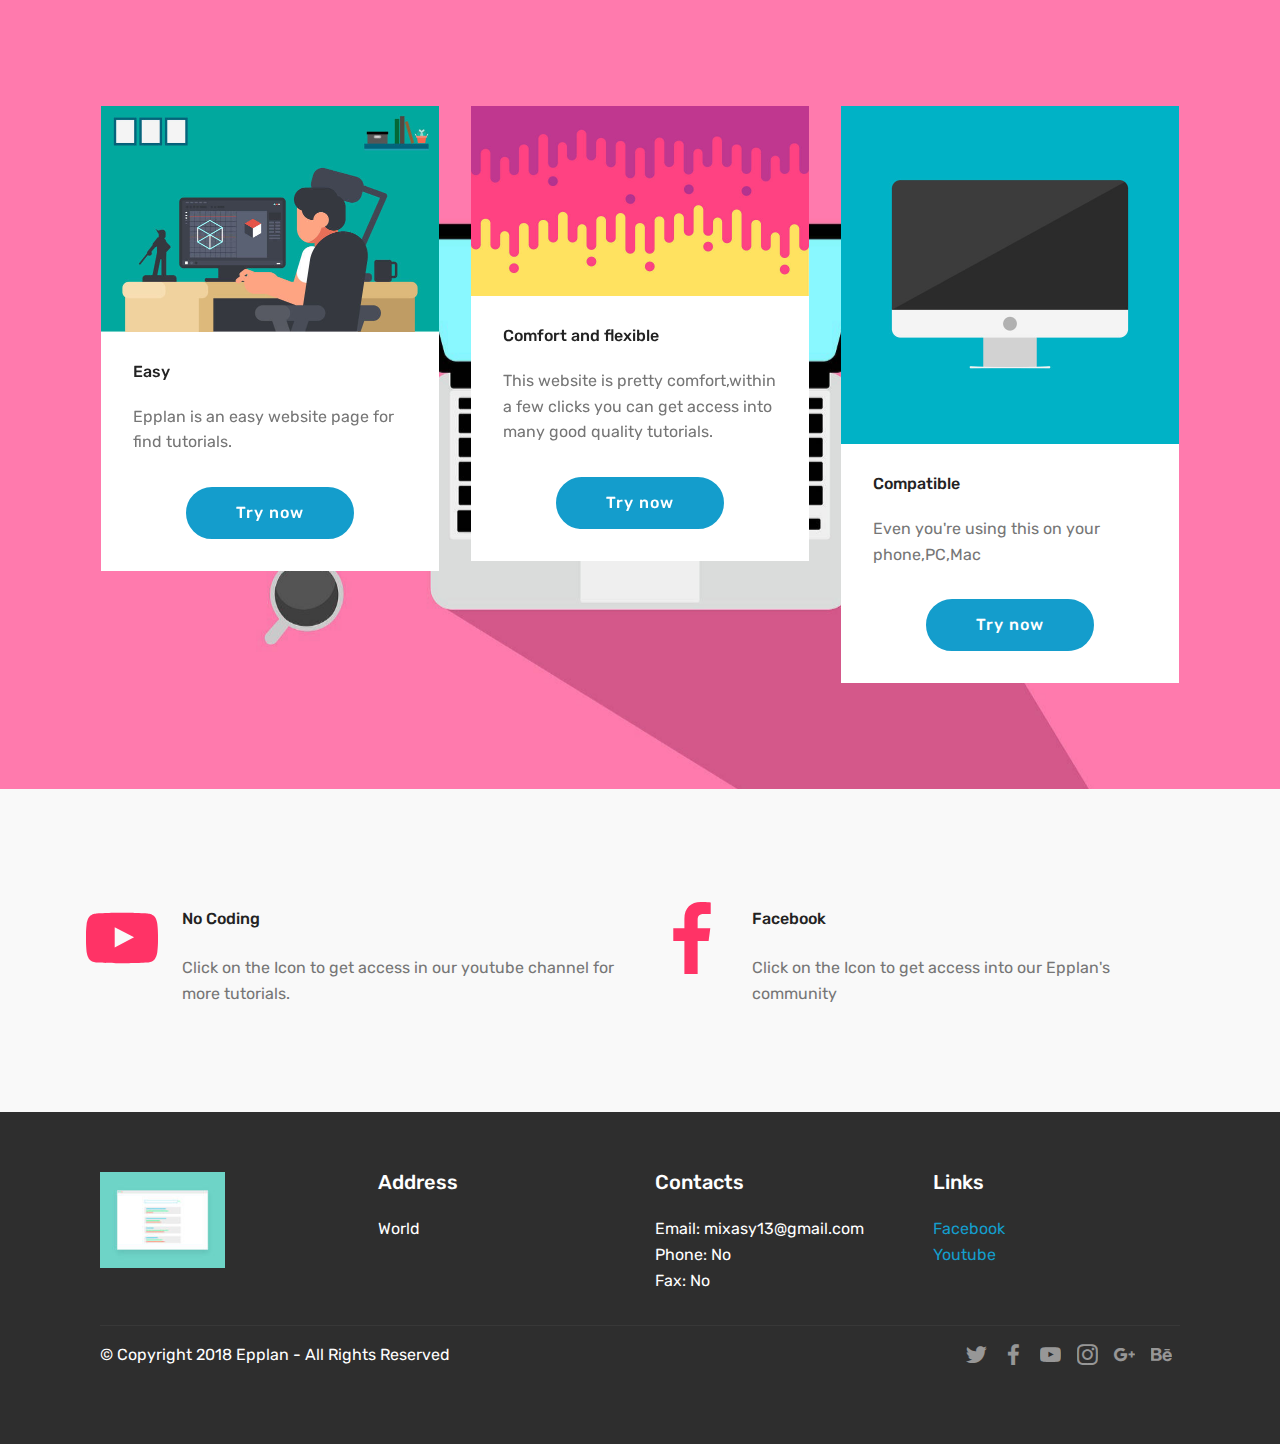
==== index.html @ f9c3f850 "create github pages" ====
<!DOCTYPE html>
<html >
<head>
  <!-- Site made with Mobirise Website Builder v4.8.1, https://mobirise.com -->
  <meta charset="UTF-8">
  <meta http-equiv="X-UA-Compatible" content="IE=edge">
  <meta name="generator" content="Mobirise v4.8.1, mobirise.com">
  <meta name="viewport" content="width=device-width, initial-scale=1, minimum-scale=1">
  <link rel="shortcut icon" href="assets/images/logo4.png" type="image/x-icon">
  <meta name="description" content="">
  <title>Home</title>
  <link rel="stylesheet" href="assets/web/assets/mobirise-icons/mobirise-icons.css">
  <link rel="stylesheet" href="assets/tether/tether.min.css">
  <link rel="stylesheet" href="assets/bootstrap/css/bootstrap.min.css">
  <link rel="stylesheet" href="assets/bootstrap/css/bootstrap-grid.min.css">
  <link rel="stylesheet" href="assets/bootstrap/css/bootstrap-reboot.min.css">
  <link rel="stylesheet" href="assets/socicon/css/styles.css">
  <link rel="stylesheet" href="assets/theme/css/style.css">
  <link rel="stylesheet" href="assets/mobirise/css/mbr-additional.css" type="text/css">
  
  
  
</head>
<body>
  <section class="features3 cid-r1EvPeKjr3 mbr-parallax-background" id="features3-4">

    

    
    <div class="container">
        <div class="media-container-row">
            <div class="card p-3 col-12 col-md-6 col-lg-4">
                <div class="card-wrapper">
                    <div class="card-img">
                        <img src="assets/images/mbr-1-676x451.jpg" alt="Mobirise" title="">
                    </div>
                    <div class="card-box">
                        <h4 class="card-title mbr-fonts-style display-7">Easy</h4>
                        <p class="mbr-text mbr-fonts-style display-7">Epplan is an easy website page for find tutorials.</p>
                    </div>
                    <div class="mbr-section-btn text-center"><a href="https://mobirise.com" class="btn btn-primary display-4">Try now</a></div>
                </div>
            </div>

            <div class="card p-3 col-12 col-md-6 col-lg-4">
                <div class="card-wrapper">
                    <div class="card-img">
                        <img src="assets/images/mbr-676x380.jpg" alt="Mobirise" title="">
                    </div>
                    <div class="card-box">
                        <h4 class="card-title mbr-fonts-style display-7">
                            Comfort and flexible</h4>
                        <p class="mbr-text mbr-fonts-style display-7">This website is pretty comfort,within a few clicks you can get access into many good quality tutorials.</p>
                    </div>
                    <div class="mbr-section-btn text-center"><a href="https://mobirise.com" class="btn btn-primary display-4">
                            Try now</a></div>
                </div>
            </div>

            <div class="card p-3 col-12 col-md-6 col-lg-4">
                <div class="card-wrapper">
                    <div class="card-img">
                        <img src="assets/images/mbr-676x676.jpg" alt="Mobirise" title="">
                    </div>
                    <div class="card-box">
                        <h4 class="card-title mbr-fonts-style display-7">Compatible</h4>
                        <p class="mbr-text mbr-fonts-style display-7">Even you're using this on your phone,PC,Mac&nbsp;</p>
                    </div>
                    <div class="mbr-section-btn text-center"><a href="https://mobirise.com" class="btn btn-primary display-4">
                            Try now</a></div>
                </div>
            </div>

            
        </div>
    </div>
</section>

<section class="engine"><a href="https://mobiri.se">Mobirise</a></section><section class="features9 cid-r1EzfBqNuT" id="features9-5">

    

    
    <div class="container">
        <div class="row justify-content-center">
            <div class="card p-3 col-12 col-md-6">
                <div class="media-container-row">
                    <div class="card-img pr-2">
                        <a href="https://www.youtube.com/channel/UCQOyy9S8K7iYZgnnCJxgWDw?view_as=subscriber"><span class="mbr-iconfont socicon-youtube socicon"></span></a>
                    </div>
                    <div class="card-box">
                        <h4 class="card-title py-3 mbr-fonts-style display-7">
                            No Coding
                        </h4>
                        <p class="mbr-text mbr-fonts-style display-7">Click on the Icon to get access in our youtube channel for more tutorials.</p>
                    </div>
                </div>
            </div>

            <div class="card p-3 col-12 col-md-6">
                <div class="media-container-row">
                    <div class="card-img pr-2">
                        <a href="https://www.facebook.com/Epplans-community-477393572670844/?modal=admin_todo_tour"><span class="mbr-iconfont socicon-facebook socicon"></span></a>
                    </div>
                    <div class="card-box">
                        <h4 class="card-title py-3 mbr-fonts-style display-7">Facebook</h4>
                        <p class="mbr-text mbr-fonts-style display-7">Click on the Icon to get access into our Epplan's community&nbsp;</p>
                    </div>
                </div>
            </div>

            

            
        </div>
    </div>
</section>

<section class="cid-qTkAaeaxX5" id="footer1-2">

    

    

    <div class="container">
        <div class="media-container-row content text-white">
            <div class="col-12 col-md-3">
                <div class="media-wrap">
                    <a href="https://mobirise.com/">
                        <img src="assets/images/mbr-166x128.jpg" alt="Mobirise" title="">
                    </a>
                </div>
            </div>
            <div class="col-12 col-md-3 mbr-fonts-style display-7">
                <h5 class="pb-3">
                    Address
                </h5>
                <p class="mbr-text">World</p>
            </div>
            <div class="col-12 col-md-3 mbr-fonts-style display-7">
                <h5 class="pb-3">
                    Contacts
                </h5>
                <p class="mbr-text">
                    Email: mixasy13@gmail.com&nbsp;<br>Phone: No&nbsp;<br>Fax: No</p>
            </div>
            <div class="col-12 col-md-3 mbr-fonts-style display-7">
                <h5 class="pb-3">
                    Links
                </h5>
                <p class="mbr-text"><a href="https://www.facebook.com/Epplans-community-477393572670844/?modal=admin_todo_tour" target="_blank">Facebook</a><br><a href="https://www.youtube.com/channel/UCQOyy9S8K7iYZgnnCJxgWDw?view_as=subscriber">Youtube</a><br><br></p>
            </div>
        </div>
        <div class="footer-lower">
            <div class="media-container-row">
                <div class="col-sm-12">
                    <hr>
                </div>
            </div>
            <div class="media-container-row mbr-white">
                <div class="col-sm-6 copyright">
                    <p class="mbr-text mbr-fonts-style display-7">
                        © Copyright 2018 Epplan - All Rights Reserved
                    </p>
                </div>
                <div class="col-md-6">
                    <div class="social-list align-right">
                        <div class="soc-item">
                            <a href="https://twitter.com/mobirise" target="_blank">
                                <span class="socicon-twitter socicon mbr-iconfont mbr-iconfont-social"></span>
                            </a>
                        </div>
                        <div class="soc-item">
                            <a href="https://www.facebook.com/pages/Mobirise/1616226671953247" target="_blank">
                                <span class="socicon-facebook socicon mbr-iconfont mbr-iconfont-social"></span>
                            </a>
                        </div>
                        <div class="soc-item">
                            <a href="https://www.youtube.com/c/mobirise" target="_blank">
                                <span class="socicon-youtube socicon mbr-iconfont mbr-iconfont-social"></span>
                            </a>
                        </div>
                        <div class="soc-item">
                            <a href="https://instagram.com/mobirise" target="_blank">
                                <span class="socicon-instagram socicon mbr-iconfont mbr-iconfont-social"></span>
                            </a>
                        </div>
                        <div class="soc-item">
                            <a href="https://plus.google.com/u/0/+Mobirise" target="_blank">
                                <span class="socicon-googleplus socicon mbr-iconfont mbr-iconfont-social"></span>
                            </a>
                        </div>
                        <div class="soc-item">
                            <a href="https://www.behance.net/Mobirise" target="_blank">
                                <span class="socicon-behance socicon mbr-iconfont mbr-iconfont-social"></span>
                            </a>
                        </div>
                    </div>
                </div>
            </div>
        </div>
    </div>
</section>


  <script src="assets/web/assets/jquery/jquery.min.js"></script>
  <script src="assets/popper/popper.min.js"></script>
  <script src="assets/tether/tether.min.js"></script>
  <script src="assets/bootstrap/js/bootstrap.min.js"></script>
  <script src="assets/smoothscroll/smooth-scroll.js"></script>
  <script src="assets/parallax/jarallax.min.js"></script>
  <script src="assets/theme/js/script.js"></script>
  
  
</body>
</html>
---- assets/web/assets/mobirise-icons/mobirise-icons.css ----
@font-face {
  font-family: 'MobiriseIcons';
  src:  url('mobirise-icons.eot?spat4u');
  src:  url('mobirise-icons.eot?spat4u#iefix') format('embedded-opentype'),
    url('mobirise-icons.ttf?spat4u') format('truetype'),
    url('mobirise-icons.woff?spat4u') format('woff'),
    url('mobirise-icons.svg?spat4u#MobiriseIcons') format('svg');
  font-weight: normal;
  font-style: normal;
}

[class^="mbri-"], [class*=" mbri-"] {
  /* use !important to prevent issues with browser extensions that change fonts */
  font-family: MobiriseIcons !important;
  speak: none;
  font-style: normal;
  font-weight: normal;
  font-variant: normal;
  text-transform: none;
  line-height: 1;

  /* Better Font Rendering =========== */
  -webkit-font-smoothing: antialiased;
  -moz-osx-font-smoothing: grayscale;
}

.mbri-add-submenu:before {
  content: "\e900";
}
.mbri-alert:before {
  content: "\e901";
}
.mbri-align-center:before {
  content: "\e902";
}
.mbri-align-justify:before {
  content: "\e903";
}
.mbri-align-left:before {
  content: "\e904";
}
.mbri-align-right:before {
  content: "\e905";
}
.mbri-android:before {
  content: "\e906";
}
.mbri-apple:before {
  content: "\e907";
}
.mbri-arrow-down:before {
  content: "\e908";
}
.mbri-arrow-next:before {
  content: "\e909";
}
.mbri-arrow-prev:before {
  content: "\e90a";
}
.mbri-arrow-up:before {
  content: "\e90b";
}
.mbri-bold:before {
  content: "\e90c";
}
.mbri-bookmark:before {
  content: "\e90d";
}
.mbri-bootstrap:before {
  content: "\e90e";
}
.mbri-briefcase:before {
  content: "\e90f";
}
.mbri-browse:before {
  content: "\e910";
}
.mbri-bulleted-list:before {
  content: "\e911";
}
.mbri-calendar:before {
  content: "\e912";
}
.mbri-camera:before {
  content: "\e913";
}
.mbri-cart-add:before {
  content: "\e914";
}
.mbri-cart-full:before {
  content: "\e915";
}
.mbri-cash:before {
  content: "\e916";
}
.mbri-change-style:before {
  content: "\e917";
}
.mbri-chat:before {
  content: "\e918";
}
.mbri-clock:before {
  content: "\e919";
}
.mbri-close:before {
  content: "\e91a";
}
.mbri-cloud:before {
  content: "\e91b";
}
.mbri-code:before {
  content: "\e91c";
}
.mbri-contact-form:before {
  content: "\e91d";
}
.mbri-credit-card:before {
  content: "\e91e";
}
.mbri-cursor-click:before {
  content: "\e91f";
}
.mbri-cust-feedback:before {
  content: "\e920";
}
.mbri-database:before {
  content: "\e921";
}
.mbri-delivery:before {
  content: "\e922";
}
.mbri-desktop:before {
  content: "\e923";
}
.mbri-devices:before {
  content: "\e924";
}
.mbri-down:before {
  content: "\e925";
}
.mbri-download:before {
  content: "\e989";
}
.mbri-drag-n-drop:before {
  content: "\e927";
}
.mbri-drag-n-drop2:before {
  content: "\e928";
}
.mbri-edit:before {
  content: "\e929";
}
.mbri-edit2:before {
  content: "\e92a";
}
.mbri-error:before {
  content: "\e92b";
}
.mbri-extension:before {
  content: "\e92c";
}
.mbri-features:before {
  content: "\e92d";
}
.mbri-file:before {
  content: "\e92e";
}
.mbri-flag:before {
  content: "\e92f";
}
.mbri-folder:before {
  content: "\e930";
}
.mbri-gift:before {
  content: "\e931";
}
.mbri-github:before {
  content: "\e932";
}
.mbri-globe:before {
  content: "\e933";
}
.mbri-globe-2:before {
  content: "\e934";
}
.mbri-growing-chart:before {
  content: "\e935";
}
.mbri-hearth:before {
  content: "\e936";
}
.mbri-help:before {
  content: "\e937";
}
.mbri-home:before {
  content: "\e938";
}
.mbri-hot-cup:before {
  content: "\e939";
}
.mbri-idea:before {
  content: "\e93a";
}
.mbri-image-gallery:before {
  content: "\e93b";
}
.mbri-image-slider:before {
  content: "\e93c";
}
.mbri-info:before {
  content: "\e93d";
}
.mbri-italic:before {
  content: "\e93e";
}
.mbri-key:before {
  content: "\e93f";
}
.mbri-laptop:before {
  content: "\e940";
}
.mbri-layers:before {
  content: "\e941";
}
.mbri-left-right:before {
  content: "\e942";
}
.mbri-left:before {
  content: "\e943";
}
.mbri-letter:before {
  content: "\e944";
}
.mbri-like:before {
  content: "\e945";
}
.mbri-link:before {
  content: "\e946";
}
.mbri-lock:before {
  content: "\e947";
}
.mbri-login:before {
  content: "\e948";
}
.mbri-logout:before {
  content: "\e949";
}
.mbri-magic-stick:before {
  content: "\e94a";
}
.mbri-map-pin:before {
  content: "\e94b";
}
.mbri-menu:before {
  content: "\e94c";
}
.mbri-mobile:before {
  content: "\e94d";
}
.mbri-mobile2:before {
  content: "\e94e";
}
.mbri-mobirise:before {
  content: "\e94f";
}
.mbri-more-horizontal:before {
  content: "\e950";
}
.mbri-more-vertical:before {
  content: "\e951";
}
.mbri-music:before {
  content: "\e952";
}
.mbri-new-file:before {
  content: "\e953";
}
.mbri-numbered-list:before {
  content: "\e954";
}
.mbri-opened-folder:before {
  content: "\e955";
}
.mbri-pages:before {
  content: "\e956";
}
.mbri-paper-plane:before {
  content: "\e957";
}
.mbri-paperclip:before {
  content: "\e958";
}
.mbri-photo:before {
  content: "\e959";
}
.mbri-photos:before {
  content: "\e95a";
}
.mbri-pin:before {
  content: "\e95b";
}
.mbri-play:before {
  content: "\e95c";
}
.mbri-plus:before {
  content: "\e95d";
}
.mbri-preview:before {
  content: "\e95e";
}
.mbri-print:before {
  content: "\e95f";
}
.mbri-protect:before {
  content: "\e960";
}
.mbri-question:before {
  content: "\e961";
}
.mbri-quote-left:before {
  content: "\e962";
}
.mbri-quote-right:before {
  content: "\e963";
}
.mbri-refresh:before {
  content: "\e964";
}
.mbri-responsive:before {
  content: "\e965";
}
.mbri-right:before {
  content: "\e966";
}
.mbri-rocket:before {
  content: "\e967";
}
.mbri-sad-face:before {
  content: "\e968";
}
.mbri-sale:before {
  content: "\e969";
}
.mbri-save:before {
  content: "\e96a";
}
.mbri-search:before {
  content: "\e96b";
}
.mbri-setting:before {
  content: "\e96c";
}
.mbri-setting2:before {
  content: "\e96d";
}
.mbri-setting3:before {
  content: "\e96e";
}
.mbri-share:before {
  content: "\e96f";
}
.mbri-shopping-bag:before {
  content: "\e970";
}
.mbri-shopping-basket:before {
  content: "\e971";
}
.mbri-shopping-cart:before {
  content: "\e972";
}
.mbri-sites:before {
  content: "\e973";
}
.mbri-smile-face:before {
  content: "\e974";
}
.mbri-speed:before {
  content: "\e975";
}
.mbri-star:before {
  content: "\e976";
}
.mbri-success:before {
  content: "\e977";
}
.mbri-sun:before {
  content: "\e978";
}
.mbri-sun2:before {
  content: "\e979";
}
.mbri-tablet:before {
  content: "\e97a";
}
.mbri-tablet-vertical:before {
  content: "\e97b";
}
.mbri-target:before {
  content: "\e97c";
}
.mbri-timer:before {
  content: "\e97d";
}
.mbri-to-ftp:before {
  content: "\e97e";
}
.mbri-to-local-drive:before {
  content: "\e97f";
}
.mbri-touch-swipe:before {
  content: "\e980";
}
.mbri-touch:before {
  content: "\e981";
}
.mbri-trash:before {
  content: "\e982";
}
.mbri-underline:before {
  content: "\e983";
}
.mbri-unlink:before {
  content: "\e984";
}
.mbri-unlock:before {
  content: "\e985";
}
.mbri-up-down:before {
  content: "\e986";
}
.mbri-up:before {
  content: "\e987";
}
.mbri-update:before {
  content: "\e988";
}
.mbri-upload:before {
 content: "\e926"; 
}
.mbri-user:before {
  content: "\e98a";
}
.mbri-user2:before {
  content: "\e98b";
}
.mbri-users:before {
  content: "\e98c";
}
.mbri-video:before {
  content: "\e98d";
}
.mbri-video-play:before {
  content: "\e98e";
}
.mbri-watch:before {
  content: "\e98f";
}
.mbri-website-theme:before {
  content: "\e990";
}
.mbri-wifi:before {
  content: "\e991";
}
.mbri-windows:before {
  content: "\e992";
}
.mbri-zoom-out:before {
  content: "\e993";
}
.mbri-redo:before {
  content: "\e994";
}
.mbri-undo:before {
  content: "\e995";
}
---- assets/socicon/css/styles.css ----
@charset "UTF-8";

@font-face {
  font-family: "socicon";
  src:url("../fonts/socicon.eot");
  src:url("../fonts/socicon.eot?#iefix") format("embedded-opentype"),
    url("../fonts/socicon.woff") format("woff"),
    url("../fonts/socicon.ttf") format("truetype"),
    url("../fonts/socicon.svg#socicon") format("svg");
  font-weight: normal;
  font-style: normal;

}

[data-icon]:before {
  font-family: "socicon" !important;
  content: attr(data-icon);
  font-style: normal !important;
  font-weight: normal !important;
  font-variant: normal !important;
  text-transform: none !important;
  speak: none;
  line-height: 1;
  -webkit-font-smoothing: antialiased;
  -moz-osx-font-smoothing: grayscale;
}

[class^="socicon-"]:before,
[class*=" socicon-"]:before {
  font-family: "socicon" !important;
  font-style: normal !important;
  font-weight: normal !important;
  font-variant: normal !important;
  text-transform: none !important;
  speak: none;
  line-height: 1;
  -webkit-font-smoothing: antialiased;
  -moz-osx-font-smoothing: grayscale;
}

.socicon-modelmayhem:before {
  content: "\e000";
}
.socicon-mixcloud:before {
  content: "\e001";
}
.socicon-drupal:before {
  content: "\e002";
}
.socicon-swarm:before {
  content: "\e003";
}
.socicon-istock:before {
  content: "\e004";
}
.socicon-yammer:before {
  content: "\e005";
}
.socicon-ello:before {
  content: "\e006";
}
.socicon-stackoverflow:before {
  content: "\e007";
}
.socicon-persona:before {
  content: "\e008";
}
.socicon-triplej:before {
  content: "\e009";
}
.socicon-houzz:before {
  content: "\e00a";
}
.socicon-rss:before {
  content: "\e00b";
}
.socicon-paypal:before {
  content: "\e00c";
}
.socicon-odnoklassniki:before {
  content: "\e00d";
}
.socicon-airbnb:before {
  content: "\e00e";
}
.socicon-periscope:before {
  content: "\e00f";
}
.socicon-outlook:before {
  content: "\e010";
}
.socicon-coderwall:before {
  content: "\e011";
}
.socicon-tripadvisor:before {
  content: "\e012";
}
.socicon-appnet:before {
  content: "\e013";
}
.socicon-goodreads:before {
  content: "\e014";
}
.socicon-tripit:before {
  content: "\e015";
}
.socicon-lanyrd:before {
  content: "\e016";
}
.socicon-slideshare:before {
  content: "\e017";
}
.socicon-buffer:before {
  content: "\e018";
}
.socicon-disqus:before {
  content: "\e019";
}
.socicon-vkontakte:before {
  content: "\e01a";
}
.socicon-whatsapp:before {
  content: "\e01b";
}
.socicon-patreon:before {
  content: "\e01c";
}
.socicon-storehouse:before {
  content: "\e01d";
}
.socicon-pocket:before {
  content: "\e01e";
}
.socicon-mail:before {
  content: "\e01f";
}
.socicon-blogger:before {
  content: "\e020";
}
.socicon-technorati:before {
  content: "\e021";
}
.socicon-reddit:before {
  content: "\e022";
}
.socicon-dribbble:before {
  content: "\e023";
}
.socicon-stumbleupon:before {
  content: "\e024";
}
.socicon-digg:before {
  content: "\e025";
}
.socicon-envato:before {
  content: "\e026";
}
.socicon-behance:before {
  content: "\e027";
}
.socicon-delicious:before {
  content: "\e028";
}
.socicon-deviantart:before {
  content: "\e029";
}
.socicon-forrst:before {
  content: "\e02a";
}
.socicon-play:before {
  content: "\e02b";
}
.socicon-zerply:before {
  content: "\e02c";
}
.socicon-wikipedia:before {
  content: "\e02d";
}
.socicon-apple:before {
  content: "\e02e";
}
.socicon-flattr:before {
  content: "\e02f";
}
.socicon-github:before {
  content: "\e030";
}
.socicon-renren:before {
  content: "\e031";
}
.socicon-friendfeed:before {
  content: "\e032";
}
.socicon-newsvine:before {
  content: "\e033";
}
.socicon-identica:before {
  content: "\e034";
}
.socicon-bebo:before {
  content: "\e035";
}
.socicon-zynga:before {
  content: "\e036";
}
.socicon-steam:before {
  content: "\e037";
}
.socicon-xbox:before {
  content: "\e038";
}
.socicon-windows:before {
  content: "\e039";
}
.socicon-qq:before {
  content: "\e03a";
}
.socicon-douban:before {
  content: "\e03b";
}
.socicon-meetup:before {
  content: "\e03c";
}
.socicon-playstation:before {
  content: "\e03d";
}
.socicon-android:before {
  content: "\e03e";
}
.socicon-snapchat:before {
  content: "\e03f";
}
.socicon-twitter:before {
  content: "\e040";
}
.socicon-facebook:before {
  content: "\e041";
}
.socicon-googleplus:before {
  content: "\e042";
}
.socicon-pinterest:before {
  content: "\e043";
}
.socicon-foursquare:before {
  content: "\e044";
}
.socicon-yahoo:before {
  content: "\e045";
}
.socicon-skype:before {
  content: "\e046";
}
.socicon-yelp:before {
  content: "\e047";
}
.socicon-feedburner:before {
  content: "\e048";
}
.socicon-linkedin:before {
  content: "\e049";
}
.socicon-viadeo:before {
  content: "\e04a";
}
.socicon-xing:before {
  content: "\e04b";
}
.socicon-myspace:before {
  content: "\e04c";
}
.socicon-soundcloud:before {
  content: "\e04d";
}
.socicon-spotify:before {
  content: "\e04e";
}
.socicon-grooveshark:before {
  content: "\e04f";
}
.socicon-lastfm:before {
  content: "\e050";
}
.socicon-youtube:before {
  content: "\e051";
}
.socicon-vimeo:before {
  content: "\e052";
}
.socicon-dailymotion:before {
  content: "\e053";
}
.socicon-vine:before {
  content: "\e054";
}
.socicon-flickr:before {
  content: "\e055";
}
.socicon-500px:before {
  content: "\e056";
}
.socicon-wordpress:before {
  content: "\e058";
}
.socicon-tumblr:before {
  content: "\e059";
}
.socicon-twitch:before {
  content: "\e05a";
}
.socicon-8tracks:before {
  content: "\e05b";
}
.socicon-amazon:before {
  content: "\e05c";
}
.socicon-icq:before {
  content: "\e05d";
}
.socicon-smugmug:before {
  content: "\e05e";
}
.socicon-ravelry:before {
  content: "\e05f";
}
.socicon-weibo:before {
  content: "\e060";
}
.socicon-baidu:before {
  content: "\e061";
}
.socicon-angellist:before {
  content: "\e062";
}
.socicon-ebay:before {
  content: "\e063";
}
.socicon-imdb:before {
  content: "\e064";
}
.socicon-stayfriends:before {
  content: "\e065";
}
.socicon-residentadvisor:before {
  content: "\e066";
}
.socicon-google:before {
  content: "\e067";
}
.socicon-yandex:before {
  content: "\e068";
}
.socicon-sharethis:before {
  content: "\e069";
}
.socicon-bandcamp:before {
  content: "\e06a";
}
.socicon-itunes:before {
  content: "\e06b";
}
.socicon-deezer:before {
  content: "\e06c";
}
.socicon-telegram:before {
  content: "\e06e";
}
.socicon-openid:before {
  content: "\e06f";
}
.socicon-amplement:before {
  content: "\e070";
}
.socicon-viber:before {
  content: "\e071";
}
.socicon-zomato:before {
  content: "\e072";
}
.socicon-draugiem:before {
  content: "\e074";
}
.socicon-endomodo:before {
  content: "\e075";
}
.socicon-filmweb:before {
  content: "\e076";
}
.socicon-stackexchange:before {
  content: "\e077";
}
.socicon-wykop:before {
  content: "\e078";
}
.socicon-teamspeak:before {
  content: "\e079";
}
.socicon-teamviewer:before {
  content: "\e07a";
}
.socicon-ventrilo:before {
  content: "\e07b";
}
.socicon-younow:before {
  content: "\e07c";
}
.socicon-raidcall:before {
  content: "\e07d";
}
.socicon-mumble:before {
  content: "\e07e";
}
.socicon-medium:before {
  content: "\e06d";
}
.socicon-bebee:before {
  content: "\e07f";
}
.socicon-hitbox:before {
  content: "\e080";
}
.socicon-reverbnation:before {
  content: "\e081";
}
.socicon-formulr:before {
  content: "\e082";
}
.socicon-instagram:before {
  content: "\e057";
}
.socicon-battlenet:before {
  content: "\e083";
}
.socicon-chrome:before {
  content: "\e084";
}
.socicon-discord:before {
  content: "\e086";
}
.socicon-issuu:before {
  content: "\e087";
}
.socicon-macos:before {
  content: "\e088";
}
.socicon-firefox:before {
  content: "\e089";
}
.socicon-opera:before {
  content: "\e08d";
}
.socicon-keybase:before {
  content: "\e090";
}
.socicon-alliance:before {
  content: "\e091";
}
.socicon-livejournal:before {
  content: "\e092";
}
.socicon-googlephotos:before {
  content: "\e093";
}
.socicon-horde:before {
  content: "\e094";
}
.socicon-etsy:before {
  content: "\e095";
}
.socicon-zapier:before {
  content: "\e096";
}
.socicon-google-scholar:before {
  content: "\e097";
}
.socicon-researchgate:before {
  content: "\e098";
}
.socicon-wechat:before {
  content: "\e099";
}
.socicon-strava:before {
  content: "\e09a";
}
.socicon-line:before {
  content: "\e09b";
}
.socicon-lyft:before {
  content: "\e09c";
}
.socicon-uber:before {
  content: "\e09d";
}
.socicon-songkick:before {
  content: "\e09e";
}
.socicon-viewbug:before {
  content: "\e09f";
}
.socicon-googlegroups:before {
  content: "\e0a0";
}
.socicon-quora:before {
  content: "\e073";
}
.socicon-diablo:before {
  content: "\e085";
}
.socicon-blizzard:before {
  content: "\e0a1";
}
.socicon-hearthstone:before {
  content: "\e08b";
}
.socicon-heroes:before {
  content: "\e08a";
}
.socicon-overwatch:before {
  content: "\e08c";
}
.socicon-warcraft:before {
  content: "\e08e";
}
.socicon-starcraft:before {
  content: "\e08f";
}
.socicon-beam:before {
  content: "\e0a2";
}
.socicon-curse:before {
  content: "\e0a3";
}
.socicon-player:before {
  content: "\e0a4";
}
.socicon-streamjar:before {
  content: "\e0a5";
}
.socicon-nintendo:before {
  content: "\e0a6";
}
.socicon-hellocoton:before {
  content: "\e0a7";
}
---- assets/theme/css/style.css ----
/*!
 * Mobirise v4 theme (https://mobirise.com/)
 * Copyright 2017 Mobirise
 */
section {
  background-color: #eeeeee; }

section,
.container,
.container-fluid {
  position: relative;
  word-wrap: break-word; }

a.mbr-iconfont:hover {
  text-decoration: none; }

.article .lead p, .article .lead ul, .article .lead ol, .article .lead pre, .article .lead blockquote {
  margin-bottom: 0; }

a {
  font-style: normal;
  font-weight: 400;
  cursor: pointer; }
  a, a:hover {
    text-decoration: none; }

figure {
  margin-bottom: 0; }

body {
  color: #232323; }

h1, h2, h3, h4, h5, h6,
.h1, .h2, .h3, .h4, .h5, .h6,
.display-1, .display-2, .display-3, .display-4 {
  line-height: 1;
  word-break: break-word;
  word-wrap: break-word; }

b, strong {
  font-weight: bold; }

blockquote {
  padding: 10px 0 10px 20px;
  position: relative;
  border-left: 2px solid;
  border-color: #ff3366; }

input:-webkit-autofill, input:-webkit-autofill:hover, input:-webkit-autofill:focus, input:-webkit-autofill:active {
  transition-delay: 9999s;
  transition-property: background-color, color; }

textarea[type="hidden"] {
  display: none; }

body {
  position: relative; }

section {
  background-position: 50% 50%;
  background-repeat: no-repeat;
  background-size: cover; }
  section .mbr-background-video,
  section .mbr-background-video-preview {
    position: absolute;
    bottom: 0;
    left: 0;
    right: 0;
    top: 0; }

.hidden {
  visibility: hidden; }

.mbr-z-index20 {
  z-index: 20; }

/*! Base colors */
.mbr-white {
  color: #ffffff; }

.mbr-black {
  color: #000000; }

.mbr-bg-white {
  background-color: #ffffff; }

.mbr-bg-black {
  background-color: #000000; }

/*! Text-aligns */
.align-left {
  text-align: left; }

.align-center {
  text-align: center; }

.align-right {
  text-align: right; }

@media (max-width: 767px) {
  .align-left, .align-center, .align-right, .mbr-section-btn, .mbr-section-title {
    text-align: center; } }
/*! Font-weight  */
.mbr-light {
  font-weight: 300; }

.mbr-regular {
  font-weight: 400; }

.mbr-semibold {
  font-weight: 500; }

.mbr-bold {
  font-weight: 700; }

/*! Media  */
.media-size-item {
  -webkit-flex: 1 1 auto;
  -moz-flex: 1 1 auto;
  -ms-flex: 1 1 auto;
  -o-flex: 1 1 auto;
  flex: 1 1 auto; }

.media-content {
  -webkit-flex-basis: 100%;
  flex-basis: 100%; }

.media-container-row {
  display: -ms-flexbox;
  display: -webkit-flex;
  display: flex;
  -webkit-flex-direction: row;
  -ms-flex-direction: row;
  flex-direction: row;
  -webkit-flex-wrap: wrap;
  -ms-flex-wrap: wrap;
  flex-wrap: wrap;
  -webkit-justify-content: center;
  -ms-flex-pack: center;
  justify-content: center;
  -webkit-align-content: center;
  -ms-flex-line-pack: center;
  align-content: center;
  -webkit-align-items: start;
  -ms-flex-align: start;
  align-items: start; }
  .media-container-row .media-size-item {
    width: 400px; }

.media-container-column {
  display: -ms-flexbox;
  display: -webkit-flex;
  display: flex;
  -webkit-flex-direction: column;
  -ms-flex-direction: column;
  flex-direction: column;
  -webkit-flex-wrap: wrap;
  -ms-flex-wrap: wrap;
  flex-wrap: wrap;
  -webkit-justify-content: center;
  -ms-flex-pack: center;
  justify-content: center;
  -webkit-align-content: center;
  -ms-flex-line-pack: center;
  align-content: center;
  -webkit-align-items: stretch;
  -ms-flex-align: stretch;
  align-items: stretch; }
  .media-container-column > * {
    width: 100%; }

@media (min-width: 992px) {
  .media-container-row {
    -webkit-flex-wrap: nowrap;
    -ms-flex-wrap: nowrap;
    flex-wrap: nowrap; } }
figure {
  overflow: hidden; }

figure[mbr-media-size] {
  transition: width 0.1s; }

.mbr-figure img, .mbr-figure iframe {
  display: block;
  width: 100%; }

.card {
  background-color: transparent;
  border: none; }

.card-img {
  text-align: center;
  flex-shrink: 0; }

.media {
  max-width: 100%;
  margin: 0 auto; }

.mbr-figure {
  -ms-flex-item-align: center;
  -ms-grid-row-align: center;
  -webkit-align-self: center;
  align-self: center; }

.media-container > div {
  max-width: 100%; }

.mbr-figure img, .card-img img {
  width: 100%; }

@media (max-width: 991px) {
  .media-size-item {
    width: auto !important; }

  .media {
    width: auto; }

  .mbr-figure {
    width: 100% !important; } }
/*! Buttons */
.mbr-section-btn {
  margin-left: -.25rem;
  margin-right: -.25rem;
  font-size: 0; }

nav .mbr-section-btn {
  margin-left: 0rem;
  margin-right: 0rem; }

/*! Btn icon margin */
.btn .mbr-iconfont, .btn.btn-sm .mbr-iconfont {
  cursor: pointer;
  margin-right: 0.5rem; }

.btn.btn-md .mbr-iconfont, .btn.btn-md .mbr-iconfont {
  margin-right: 0.8rem; }

.mbr-regular {
  font-weight: 400; }

.mbr-semibold {
  font-weight: 500; }

.mbr-bold {
  font-weight: 700; }

[type="submit"] {
  -webkit-appearance: none; }

/*! Full-screen */
.mbr-fullscreen .mbr-overlay {
  min-height: 100vh; }

.mbr-fullscreen {
  display: flex;
  display: -webkit-flex;
  display: -moz-flex;
  display: -ms-flex;
  display: -o-flex;
  align-items: center;
  -webkit-align-items: center;
  min-height: 100vh;
  padding-top: 3rem;
  padding-bottom: 3rem; }

/*! Map */
.map {
  height: 25rem;
  position: relative; }
  .map iframe {
    width: 100%;
    height: 100%; }

/* Form */
.form-asterisk {
  font-family: initial;
  position: absolute;
  top: -2px;
  font-weight: normal; }

/*! Scroll to top arrow */
.mbr-arrow-up {
  bottom: 25px;
  right: 90px;
  position: fixed;
  text-align: right;
  z-index: 5000;
  color: #ffffff;
  font-size: 32px;
  transform: rotate(180deg);
  -webkit-transform: rotate(180deg); }

.mbr-arrow-up a {
  background: rgba(0, 0, 0, 0.2);
  border-radius: 3px;
  color: #fff;
  display: inline-block;
  height: 60px;
  width: 60px;
  outline-style: none !important;
  position: relative;
  text-decoration: none;
  transition: all .3s ease-in-out;
  cursor: pointer;
  text-align: center; }
  .mbr-arrow-up a:hover {
    background-color: rgba(0, 0, 0, 0.4); }
  .mbr-arrow-up a i {
    line-height: 60px; }

.mbr-arrow-up-icon {
  display: block;
  color: #fff; }

.mbr-arrow-up-icon::before {
  content: "\203a";
  display: inline-block;
  font-family: serif;
  font-size: 32px;
  line-height: 1;
  font-style: normal;
  position: relative;
  top: 6px;
  left: -4px;
  -webkit-transform: rotate(-90deg);
  transform: rotate(-90deg); }

/*! Arrow Down */
.mbr-arrow {
  position: absolute;
  bottom: 45px;
  left: 50%;
  width: 60px;
  height: 60px;
  cursor: pointer;
  background-color: rgba(80, 80, 80, 0.5);
  border-radius: 50%;
  -webkit-transform: translateX(-50%);
  transform: translateX(-50%); }
  .mbr-arrow > a {
    display: inline-block;
    text-decoration: none;
    outline-style: none;
    -webkit-animation: arrowdown 1.7s ease-in-out infinite;
    animation: arrowdown 1.7s ease-in-out infinite; }
    .mbr-arrow > a > i {
      position: absolute;
      top: -2px;
      left: 15px;
      font-size: 2rem; }

@keyframes arrowdown {
  0% {
    transform: translateY(0px);
    -webkit-transform: translateY(0px); }
  50% {
    transform: translateY(-5px);
    -webkit-transform: translateY(-5px); }
  100% {
    transform: translateY(0px);
    -webkit-transform: translateY(0px); } }
@-webkit-keyframes arrowdown {
  0% {
    transform: translateY(0px);
    -webkit-transform: translateY(0px); }
  50% {
    transform: translateY(-5px);
    -webkit-transform: translateY(-5px); }
  100% {
    transform: translateY(0px);
    -webkit-transform: translateY(0px); } }
@media (max-width: 500px) {
  .mbr-arrow-up {
    left: 50%;
    right: auto;
    transform: translateX(-50%) rotate(180deg);
    -webkit-transform: translateX(-50%) rotate(180deg); } }
/*Gradients animation*/
@keyframes gradient-animation {
  from {
    background-position: 0% 100%;
    animation-timing-function: ease-in-out; }
  to {
    background-position: 100% 0%;
    animation-timing-function: ease-in-out; } }
@-webkit-keyframes gradient-animation {
  from {
    background-position: 0% 100%;
    animation-timing-function: ease-in-out; }
  to {
    background-position: 100% 0%;
    animation-timing-function: ease-in-out; } }
.bg-gradient {
  background-size: 200% 200%;
  animation: gradient-animation 5s infinite alternate;
  -webkit-animation: gradient-animation 5s infinite alternate; }

.menu .navbar-brand {
  display: -webkit-flex; }
  .menu .navbar-brand span {
    display: flex;
    display: -webkit-flex; }
  .menu .navbar-brand .navbar-caption-wrap {
    display: -webkit-flex; }
  .menu .navbar-brand .navbar-logo img {
    display: -webkit-flex; }
@media (min-width: 768px) and (max-width: 991px) {
  .menu .navbar-toggleable-sm .navbar-nav {
    display: -webkit-box;
    display: -webkit-flex;
    display: -ms-flexbox; } }
@media (min-width: 992px) {
  .menu .navbar-nav.nav-dropdown {
    display: -webkit-flex; }
  .menu .navbar-toggleable-sm .navbar-collapse {
    display: -webkit-flex !important; } }

/*# sourceMappingURL=style.css.map */
.engine {
	position: absolute;
	text-indent: -2400px;
	text-align: center;
	padding: 0;
	top: 0;
	left: -2400px;
}
---- assets/mobirise/css/mbr-additional.css ----
@import url(https://fonts.googleapis.com/css?family=Rubik:300,300i,400,400i,500,500i,700,700i,900,900i);





body {
  font-style: normal;
  line-height: 1.5;
}
.mbr-section-title {
  font-style: normal;
  line-height: 1.2;
}
.mbr-section-subtitle {
  line-height: 1.3;
}
.mbr-text {
  font-style: normal;
  line-height: 1.6;
}
.display-1 {
  font-family: 'Rubik', sans-serif;
  font-size: 4.25rem;
}
.display-1 > .mbr-iconfont {
  font-size: 6.8rem;
}
.display-2 {
  font-family: 'Rubik', sans-serif;
  font-size: 3rem;
}
.display-2 > .mbr-iconfont {
  font-size: 4.8rem;
}
.display-4 {
  font-family: 'Rubik', sans-serif;
  font-size: 1rem;
}
.display-4 > .mbr-iconfont {
  font-size: 1.6rem;
}
.display-5 {
  font-family: 'Rubik', sans-serif;
  font-size: 1.5rem;
}
.display-5 > .mbr-iconfont {
  font-size: 2.4rem;
}
.display-7 {
  font-family: 'Rubik', sans-serif;
  font-size: 1rem;
}
.display-7 > .mbr-iconfont {
  font-size: 1.6rem;
}
/* ---- Fluid typography for mobile devices ---- */
/* 1.4 - font scale ratio ( bootstrap == 1.42857 ) */
/* 100vw - current viewport width */
/* (48 - 20)  48 == 48rem == 768px, 20 == 20rem == 320px(minimal supported viewport) */
/* 0.65 - min scale variable, may vary */
@media (max-width: 768px) {
  .display-1 {
    font-size: 3.4rem;
    font-size: calc( 2.1374999999999997rem + (4.25 - 2.1374999999999997) * ((100vw - 20rem) / (48 - 20)));
    line-height: calc( 1.4 * (2.1374999999999997rem + (4.25 - 2.1374999999999997) * ((100vw - 20rem) / (48 - 20))));
  }
  .display-2 {
    font-size: 2.4rem;
    font-size: calc( 1.7rem + (3 - 1.7) * ((100vw - 20rem) / (48 - 20)));
    line-height: calc( 1.4 * (1.7rem + (3 - 1.7) * ((100vw - 20rem) / (48 - 20))));
  }
  .display-4 {
    font-size: 0.8rem;
    font-size: calc( 1rem + (1 - 1) * ((100vw - 20rem) / (48 - 20)));
    line-height: calc( 1.4 * (1rem + (1 - 1) * ((100vw - 20rem) / (48 - 20))));
  }
  .display-5 {
    font-size: 1.2rem;
    font-size: calc( 1.175rem + (1.5 - 1.175) * ((100vw - 20rem) / (48 - 20)));
    line-height: calc( 1.4 * (1.175rem + (1.5 - 1.175) * ((100vw - 20rem) / (48 - 20))));
  }
}
/* Buttons */
.btn {
  font-weight: 500;
  border-width: 2px;
  font-style: normal;
  letter-spacing: 1px;
  margin: .4rem .8rem;
  white-space: normal;
  -webkit-transition: all 0.3s ease-in-out;
  -moz-transition: all 0.3s ease-in-out;
  transition: all 0.3s ease-in-out;
  padding: 1rem 3rem;
  border-radius: 3px;
  display: inline-flex;
  align-items: center;
  justify-content: center;
  word-break: break-word;
}
.btn-sm {
  font-weight: 500;
  letter-spacing: 1px;
  -webkit-transition: all 0.3s ease-in-out;
  -moz-transition: all 0.3s ease-in-out;
  transition: all 0.3s ease-in-out;
  padding: 0.6rem 1.5rem;
  border-radius: 3px;
}
.btn-md {
  font-weight: 500;
  letter-spacing: 1px;
  margin: .4rem .8rem !important;
  -webkit-transition: all 0.3s ease-in-out;
  -moz-transition: all 0.3s ease-in-out;
  transition: all 0.3s ease-in-out;
  padding: 1rem 3rem;
  border-radius: 3px;
}
.btn-lg {
  font-weight: 500;
  letter-spacing: 1px;
  margin: .4rem .8rem !important;
  -webkit-transition: all 0.3s ease-in-out;
  -moz-transition: all 0.3s ease-in-out;
  transition: all 0.3s ease-in-out;
  padding: 1.2rem 3.2rem;
  border-radius: 3px;
}
.bg-primary {
  background-color: #149dcc !important;
}
.bg-success {
  background-color: #f7ed4a !important;
}
.bg-info {
  background-color: #82786e !important;
}
.bg-warning {
  background-color: #879a9f !important;
}
.bg-danger {
  background-color: #b1a374 !important;
}
.btn-primary,
.btn-primary:active {
  background-color: #149dcc !important;
  border-color: #149dcc !important;
  color: #ffffff !important;
}
.btn-primary:hover,
.btn-primary:focus,
.btn-primary.focus,
.btn-primary.active {
  color: #ffffff !important;
  background-color: #0d6786 !important;
  border-color: #0d6786 !important;
}
.btn-primary.disabled,
.btn-primary:disabled {
  color: #ffffff !important;
  background-color: #0d6786 !important;
  border-color: #0d6786 !important;
}
.btn-secondary,
.btn-secondary:active {
  background-color: #ff3366 !important;
  border-color: #ff3366 !important;
  color: #ffffff !important;
}
.btn-secondary:hover,
.btn-secondary:focus,
.btn-secondary.focus,
.btn-secondary.active {
  color: #ffffff !important;
  background-color: #e50039 !important;
  border-color: #e50039 !important;
}
.btn-secondary.disabled,
.btn-secondary:disabled {
  color: #ffffff !important;
  background-color: #e50039 !important;
  border-color: #e50039 !important;
}
.btn-info,
.btn-info:active {
  background-color: #82786e !important;
  border-color: #82786e !important;
  color: #ffffff !important;
}
.btn-info:hover,
.btn-info:focus,
.btn-info.focus,
.btn-info.active {
  color: #ffffff !important;
  background-color: #59524b !important;
  border-color: #59524b !important;
}
.btn-info.disabled,
.btn-info:disabled {
  color: #ffffff !important;
  background-color: #59524b !important;
  border-color: #59524b !important;
}
.btn-success,
.btn-success:active {
  background-color: #f7ed4a !important;
  border-color: #f7ed4a !important;
  color: #3f3c03 !important;
}
.btn-success:hover,
.btn-success:focus,
.btn-success.focus,
.btn-success.active {
  color: #3f3c03 !important;
  background-color: #eadd0a !important;
  border-color: #eadd0a !important;
}
.btn-success.disabled,
.btn-success:disabled {
  color: #3f3c03 !important;
  background-color: #eadd0a !important;
  border-color: #eadd0a !important;
}
.btn-warning,
.btn-warning:active {
  background-color: #879a9f !important;
  border-color: #879a9f !important;
  color: #ffffff !important;
}
.btn-warning:hover,
.btn-warning:focus,
.btn-warning.focus,
.btn-warning.active {
  color: #ffffff !important;
  background-color: #617479 !important;
  border-color: #617479 !important;
}
.btn-warning.disabled,
.btn-warning:disabled {
  color: #ffffff !important;
  background-color: #617479 !important;
  border-color: #617479 !important;
}
.btn-danger,
.btn-danger:active {
  background-color: #b1a374 !important;
  border-color: #b1a374 !important;
  color: #ffffff !important;
}
.btn-danger:hover,
.btn-danger:focus,
.btn-danger.focus,
.btn-danger.active {
  color: #ffffff !important;
  background-color: #8b7d4e !important;
  border-color: #8b7d4e !important;
}
.btn-danger.disabled,
.btn-danger:disabled {
  color: #ffffff !important;
  background-color: #8b7d4e !important;
  border-color: #8b7d4e !important;
}
.btn-white {
  color: #333333 !important;
}
.btn-white,
.btn-white:active {
  background-color: #ffffff !important;
  border-color: #ffffff !important;
  color: #808080 !important;
}
.btn-white:hover,
.btn-white:focus,
.btn-white.focus,
.btn-white.active {
  color: #808080 !important;
  background-color: #d9d9d9 !important;
  border-color: #d9d9d9 !important;
}
.btn-white.disabled,
.btn-white:disabled {
  color: #808080 !important;
  background-color: #d9d9d9 !important;
  border-color: #d9d9d9 !important;
}
.btn-black,
.btn-black:active {
  background-color: #333333 !important;
  border-color: #333333 !important;
  color: #ffffff !important;
}
.btn-black:hover,
.btn-black:focus,
.btn-black.focus,
.btn-black.active {
  color: #ffffff !important;
  background-color: #0d0d0d !important;
  border-color: #0d0d0d !important;
}
.btn-black.disabled,
.btn-black:disabled {
  color: #ffffff !important;
  background-color: #0d0d0d !important;
  border-color: #0d0d0d !important;
}
.btn-primary-outline,
.btn-primary-outline:active {
  background: none;
  border-color: #0b566f;
  color: #0b566f;
}
.btn-primary-outline:hover,
.btn-primary-outline:focus,
.btn-primary-outline.focus,
.btn-primary-outline.active {
  color: #ffffff;
  background-color: #149dcc;
  border-color: #149dcc;
}
.btn-primary-outline.disabled,
.btn-primary-outline:disabled {
  color: #ffffff !important;
  background-color: #149dcc !important;
  border-color: #149dcc !important;
}
.btn-secondary-outline,
.btn-secondary-outline:active {
  background: none;
  border-color: #cc0033;
  color: #cc0033;
}
.btn-secondary-outline:hover,
.btn-secondary-outline:focus,
.btn-secondary-outline.focus,
.btn-secondary-outline.active {
  color: #ffffff;
  background-color: #ff3366;
  border-color: #ff3366;
}
.btn-secondary-outline.disabled,
.btn-secondary-outline:disabled {
  color: #ffffff !important;
  background-color: #ff3366 !important;
  border-color: #ff3366 !important;
}
.btn-info-outline,
.btn-info-outline:active {
  background: none;
  border-color: #4b453f;
  color: #4b453f;
}
.btn-info-outline:hover,
.btn-info-outline:focus,
.btn-info-outline.focus,
.btn-info-outline.active {
  color: #ffffff;
  background-color: #82786e;
  border-color: #82786e;
}
.btn-info-outline.disabled,
.btn-info-outline:disabled {
  color: #ffffff !important;
  background-color: #82786e !important;
  border-color: #82786e !important;
}
.btn-success-outline,
.btn-success-outline:active {
  background: none;
  border-color: #d2c609;
  color: #d2c609;
}
.btn-success-outline:hover,
.btn-success-outline:focus,
.btn-success-outline.focus,
.btn-success-outline.active {
  color: #3f3c03;
  background-color: #f7ed4a;
  border-color: #f7ed4a;
}
.btn-success-outline.disabled,
.btn-success-outline:disabled {
  color: #3f3c03 !important;
  background-color: #f7ed4a !important;
  border-color: #f7ed4a !important;
}
.btn-warning-outline,
.btn-warning-outline:active {
  background: none;
  border-color: #55666b;
  color: #55666b;
}
.btn-warning-outline:hover,
.btn-warning-outline:focus,
.btn-warning-outline.focus,
.btn-warning-outline.active {
  color: #ffffff;
  background-color: #879a9f;
  border-color: #879a9f;
}
.btn-warning-outline.disabled,
.btn-warning-outline:disabled {
  color: #ffffff !important;
  background-color: #879a9f !important;
  border-color: #879a9f !important;
}
.btn-danger-outline,
.btn-danger-outline:active {
  background: none;
  border-color: #7a6e45;
  color: #7a6e45;
}
.btn-danger-outline:hover,
.btn-danger-outline:focus,
.btn-danger-outline.focus,
.btn-danger-outline.active {
  color: #ffffff;
  background-color: #b1a374;
  border-color: #b1a374;
}
.btn-danger-outline.disabled,
.btn-danger-outline:disabled {
  color: #ffffff !important;
  background-color: #b1a374 !important;
  border-color: #b1a374 !important;
}
.btn-black-outline,
.btn-black-outline:active {
  background: none;
  border-color: #000000;
  color: #000000;
}
.btn-black-outline:hover,
.btn-black-outline:focus,
.btn-black-outline.focus,
.btn-black-outline.active {
  color: #ffffff;
  background-color: #333333;
  border-color: #333333;
}
.btn-black-outline.disabled,
.btn-black-outline:disabled {
  color: #ffffff !important;
  background-color: #333333 !important;
  border-color: #333333 !important;
}
.btn-white-outline,
.btn-white-outline:active,
.btn-white-outline.active {
  background: none;
  border-color: #ffffff;
  color: #ffffff;
}
.btn-white-outline:hover,
.btn-white-outline:focus,
.btn-white-outline.focus {
  color: #333333;
  background-color: #ffffff;
  border-color: #ffffff;
}
.text-primary {
  color: #149dcc !important;
}
.text-secondary {
  color: #ff3366 !important;
}
.text-success {
  color: #f7ed4a !important;
}
.text-info {
  color: #82786e !important;
}
.text-warning {
  color: #879a9f !important;
}
.text-danger {
  color: #b1a374 !important;
}
.text-white {
  color: #ffffff !important;
}
.text-black {
  color: #000000 !important;
}
a.text-primary:hover,
a.text-primary:focus {
  color: #0b566f !important;
}
a.text-secondary:hover,
a.text-secondary:focus {
  color: #cc0033 !important;
}
a.text-success:hover,
a.text-success:focus {
  color: #d2c609 !important;
}
a.text-info:hover,
a.text-info:focus {
  color: #4b453f !important;
}
a.text-warning:hover,
a.text-warning:focus {
  color: #55666b !important;
}
a.text-danger:hover,
a.text-danger:focus {
  color: #7a6e45 !important;
}
a.text-white:hover,
a.text-white:focus {
  color: #b3b3b3 !important;
}
a.text-black:hover,
a.text-black:focus {
  color: #4d4d4d !important;
}
.alert-success {
  background-color: #70c770;
}
.alert-info {
  background-color: #82786e;
}
.alert-warning {
  background-color: #879a9f;
}
.alert-danger {
  background-color: #b1a374;
}
.mbr-section-btn a.btn:not(.btn-form) {
  border-radius: 100px;
}
.mbr-section-btn a.btn:not(.btn-form):hover,
.mbr-section-btn a.btn:not(.btn-form):focus {
  box-shadow: none !important;
}
.mbr-section-btn a.btn:not(.btn-form):hover,
.mbr-section-btn a.btn:not(.btn-form):focus {
  box-shadow: 0 10px 40px 0 rgba(0, 0, 0, 0.2) !important;
  -webkit-box-shadow: 0 10px 40px 0 rgba(0, 0, 0, 0.2) !important;
}
.mbr-gallery-filter li a {
  border-radius: 100px !important;
}
.mbr-gallery-filter li.active .btn {
  background-color: #149dcc;
  border-color: #149dcc;
  color: #ffffff;
}
.mbr-gallery-filter li.active .btn:focus {
  box-shadow: none;
}
.nav-tabs .nav-link {
  border-radius: 100px !important;
}
.btn-form {
  border-radius: 0;
}
.btn-form:hover {
  cursor: pointer;
}
a,
a:hover {
  color: #149dcc;
}
.mbr-plan-header.bg-primary .mbr-plan-subtitle,
.mbr-plan-header.bg-primary .mbr-plan-price-desc {
  color: #b4e6f8;
}
.mbr-plan-header.bg-success .mbr-plan-subtitle,
.mbr-plan-header.bg-success .mbr-plan-price-desc {
  color: #ffffff;
}
.mbr-plan-header.bg-info .mbr-plan-subtitle,
.mbr-plan-header.bg-info .mbr-plan-price-desc {
  color: #beb8b2;
}
.mbr-plan-header.bg-warning .mbr-plan-subtitle,
.mbr-plan-header.bg-warning .mbr-plan-price-desc {
  color: #ced6d8;
}
.mbr-plan-header.bg-danger .mbr-plan-subtitle,
.mbr-plan-header.bg-danger .mbr-plan-price-desc {
  color: #dfd9c6;
}
/* Scroll to top button*/
.scrollToTop_wraper {
  display: none;
}
#scrollToTop a i:before {
  content: '';
  position: absolute;
  height: 40%;
  top: 25%;
  background: #fff;
  width: 2px;
  left: calc(50% - 1px);
}
#scrollToTop a i:after {
  content: '';
  position: absolute;
  display: block;
  border-top: 2px solid #fff;
  border-right: 2px solid #fff;
  width: 40%;
  height: 40%;
  left: 30%;
  bottom: 30%;
  transform: rotate(135deg);
}
/* Others*/
.note-check a[data-value=Rubik] {
  font-style: normal;
}
.mbr-arrow a {
  color: #ffffff;
}
@media (max-width: 767px) {
  .mbr-arrow {
    display: none;
  }
}
.form-control-label {
  position: relative;
  cursor: pointer;
  margin-bottom: .357em;
  padding: 0;
}
.alert {
  color: #ffffff;
  border-radius: 0;
  border: 0;
  font-size: .875rem;
  line-height: 1.5;
  margin-bottom: 1.875rem;
  padding: 1.25rem;
  position: relative;
}
.alert.alert-form::after {
  background-color: inherit;
  bottom: -7px;
  content: "";
  display: block;
  height: 14px;
  left: 50%;
  margin-left: -7px;
  position: absolute;
  transform: rotate(45deg);
  width: 14px;
}
.form-control {
  background-color: #f5f5f5;
  box-shadow: none;
  color: #565656;
  font-family: 'Rubik', sans-serif;
  font-size: 1rem;
  line-height: 1.43;
  min-height: 3.5em;
  padding: 1.07em .5em;
}
.form-control > .mbr-iconfont {
  font-size: 1.6rem;
}
.form-control,
.form-control:focus {
  border: 1px solid #e8e8e8;
}
.form-active .form-control:invalid {
  border-color: red;
}
.mbr-overlay {
  background-color: #000;
  bottom: 0;
  left: 0;
  opacity: .5;
  position: absolute;
  right: 0;
  top: 0;
  z-index: 0;
}
blockquote {
  font-style: italic;
  padding: 10px 0 10px 20px;
  font-size: 1.09rem;
  position: relative;
  border-color: #149dcc;
  border-width: 3px;
}
ul,
ol,
pre,
blockquote {
  margin-bottom: 2.3125rem;
}
pre {
  background: #f4f4f4;
  padding: 10px 24px;
  white-space: pre-wrap;
}
.inactive {
  -webkit-user-select: none;
  -moz-user-select: none;
  -ms-user-select: none;
  user-select: none;
  pointer-events: none;
  -webkit-user-drag: none;
  user-drag: none;
}
.mbr-section__comments .row {
  justify-content: center;
}
/* Forms */
.mbr-form .btn {
  margin: .4rem 0;
}
.mbr-form .input-group-btn a.btn {
  border-radius: 100px !important;
}
.mbr-form .input-group-btn a.btn:hover {
  box-shadow: 0 10px 40px 0 rgba(0, 0, 0, 0.2);
}
.mbr-form .input-group-btn button[type="submit"] {
  border-radius: 100px !important;
  padding: 1rem 3rem;
}
.mbr-form .input-group-btn button[type="submit"]:hover {
  box-shadow: 0 10px 40px 0 rgba(0, 0, 0, 0.2);
}
.form2 .form-control {
  border-top-left-radius: 100px;
  border-bottom-left-radius: 100px;
}
.form2 .input-group-btn a.btn {
  border-top-left-radius: 0 !important;
  border-bottom-left-radius: 0 !important;
}
.form2 .input-group-btn button[type="submit"] {
  border-top-left-radius: 0 !important;
  border-bottom-left-radius: 0 !important;
}
.form3 input[type="email"] {
  border-radius: 100px !important;
}
@media (max-width: 349px) {
  .form2 input[type="email"] {
    border-radius: 100px !important;
  }
  .form2 .input-group-btn a.btn {
    border-radius: 100px !important;
  }
  .form2 .input-group-btn button[type="submit"] {
    border-radius: 100px !important;
  }
}
@media (max-width: 767px) {
  .btn {
    font-size: .75rem !important;
  }
  .btn .mbr-iconfont {
    font-size: 1rem !important;
  }
}
/* Social block */
.btn-social {
  font-size: 20px;
  border-radius: 50%;
  padding: 0;
  width: 44px;
  height: 44px;
  line-height: 44px;
  text-align: center;
  position: relative;
  border: 2px solid #c0a375;
  border-color: #149dcc;
  color: #232323;
  cursor: pointer;
}
.btn-social i {
  top: 0;
  line-height: 44px;
  width: 44px;
}
.btn-social:hover {
  color: #fff;
  background: #149dcc;
}
.btn-social + .btn {
  margin-left: .1rem;
}
/* Footer */
.mbr-footer-content li::before,
.mbr-footer .mbr-contacts li::before {
  background: #149dcc;
}
.mbr-footer-content li a:hover,
.mbr-footer .mbr-contacts li a:hover {
  color: #149dcc;
}
.footer3 input[type="email"],
.footer4 input[type="email"] {
  border-radius: 100px !important;
}
.footer3 .input-group-btn a.btn,
.footer4 .input-group-btn a.btn {
  border-radius: 100px !important;
}
.footer3 .input-group-btn button[type="submit"],
.footer4 .input-group-btn button[type="submit"] {
  border-radius: 100px !important;
}
/* Headers*/
.header13 .form-inline input[type="email"],
.header14 .form-inline input[type="email"] {
  border-radius: 100px;
}
.header13 .form-inline input[type="text"],
.header14 .form-inline input[type="text"] {
  border-radius: 100px;
}
.header13 .form-inline input[type="tel"],
.header14 .form-inline input[type="tel"] {
  border-radius: 100px;
}
.header13 .form-inline a.btn,
.header14 .form-inline a.btn {
  border-radius: 100px;
}
.header13 .form-inline button,
.header14 .form-inline button {
  border-radius: 100px !important;
}
.offset-1 {
  margin-left: 8.33333%;
}
.offset-2 {
  margin-left: 16.66667%;
}
.offset-3 {
  margin-left: 25%;
}
.offset-4 {
  margin-left: 33.33333%;
}
.offset-5 {
  margin-left: 41.66667%;
}
.offset-6 {
  margin-left: 50%;
}
.offset-7 {
  margin-left: 58.33333%;
}
.offset-8 {
  margin-left: 66.66667%;
}
.offset-9 {
  margin-left: 75%;
}
.offset-10 {
  margin-left: 83.33333%;
}
.offset-11 {
  margin-left: 91.66667%;
}
@media (min-width: 576px) {
  .offset-sm-0 {
    margin-left: 0%;
  }
  .offset-sm-1 {
    margin-left: 8.33333%;
  }
  .offset-sm-2 {
    margin-left: 16.66667%;
  }
  .offset-sm-3 {
    margin-left: 25%;
  }
  .offset-sm-4 {
    margin-left: 33.33333%;
  }
  .offset-sm-5 {
    margin-left: 41.66667%;
  }
  .offset-sm-6 {
    margin-left: 50%;
  }
  .offset-sm-7 {
    margin-left: 58.33333%;
  }
  .offset-sm-8 {
    margin-left: 66.66667%;
  }
  .offset-sm-9 {
    margin-left: 75%;
  }
  .offset-sm-10 {
    margin-left: 83.33333%;
  }
  .offset-sm-11 {
    margin-left: 91.66667%;
  }
}
@media (min-width: 768px) {
  .offset-md-0 {
    margin-left: 0%;
  }
  .offset-md-1 {
    margin-left: 8.33333%;
  }
  .offset-md-2 {
    margin-left: 16.66667%;
  }
  .offset-md-3 {
    margin-left: 25%;
  }
  .offset-md-4 {
    margin-left: 33.33333%;
  }
  .offset-md-5 {
    margin-left: 41.66667%;
  }
  .offset-md-6 {
    margin-left: 50%;
  }
  .offset-md-7 {
    margin-left: 58.33333%;
  }
  .offset-md-8 {
    margin-left: 66.66667%;
  }
  .offset-md-9 {
    margin-left: 75%;
  }
  .offset-md-10 {
    margin-left: 83.33333%;
  }
  .offset-md-11 {
    margin-left: 91.66667%;
  }
}
@media (min-width: 992px) {
  .offset-lg-0 {
    margin-left: 0%;
  }
  .offset-lg-1 {
    margin-left: 8.33333%;
  }
  .offset-lg-2 {
    margin-left: 16.66667%;
  }
  .offset-lg-3 {
    margin-left: 25%;
  }
  .offset-lg-4 {
    margin-left: 33.33333%;
  }
  .offset-lg-5 {
    margin-left: 41.66667%;
  }
  .offset-lg-6 {
    margin-left: 50%;
  }
  .offset-lg-7 {
    margin-left: 58.33333%;
  }
  .offset-lg-8 {
    margin-left: 66.66667%;
  }
  .offset-lg-9 {
    margin-left: 75%;
  }
  .offset-lg-10 {
    margin-left: 83.33333%;
  }
  .offset-lg-11 {
    margin-left: 91.66667%;
  }
}
@media (min-width: 1200px) {
  .offset-xl-0 {
    margin-left: 0%;
  }
  .offset-xl-1 {
    margin-left: 8.33333%;
  }
  .offset-xl-2 {
    margin-left: 16.66667%;
  }
  .offset-xl-3 {
    margin-left: 25%;
  }
  .offset-xl-4 {
    margin-left: 33.33333%;
  }
  .offset-xl-5 {
    margin-left: 41.66667%;
  }
  .offset-xl-6 {
    margin-left: 50%;
  }
  .offset-xl-7 {
    margin-left: 58.33333%;
  }
  .offset-xl-8 {
    margin-left: 66.66667%;
  }
  .offset-xl-9 {
    margin-left: 75%;
  }
  .offset-xl-10 {
    margin-left: 83.33333%;
  }
  .offset-xl-11 {
    margin-left: 91.66667%;
  }
}
.navbar-toggler {
  -webkit-align-self: flex-start;
  -ms-flex-item-align: start;
  align-self: flex-start;
  padding: 0.25rem 0.75rem;
  font-size: 1.25rem;
  line-height: 1;
  background: transparent;
  border: 1px solid transparent;
  -webkit-border-radius: 0.25rem;
  border-radius: 0.25rem;
}
.navbar-toggler:focus,
.navbar-toggler:hover {
  text-decoration: none;
}
.navbar-toggler-icon {
  display: inline-block;
  width: 1.5em;
  height: 1.5em;
  vertical-align: middle;
  content: "";
  background: no-repeat center center;
  -webkit-background-size: 100% 100%;
  -o-background-size: 100% 100%;
  background-size: 100% 100%;
}
.navbar-toggler-left {
  position: absolute;
  left: 1rem;
}
.navbar-toggler-right {
  position: absolute;
  right: 1rem;
}
@media (max-width: 575px) {
  .navbar-toggleable .navbar-nav .dropdown-menu {
    position: static;
    float: none;
  }
  .navbar-toggleable > .container {
    padding-right: 0;
    padding-left: 0;
  }
}
@media (min-width: 576px) {
  .navbar-toggleable {
    -webkit-box-orient: horizontal;
    -webkit-box-direction: normal;
    -webkit-flex-direction: row;
    -ms-flex-direction: row;
    flex-direction: row;
    -webkit-flex-wrap: nowrap;
    -ms-flex-wrap: nowrap;
    flex-wrap: nowrap;
    -webkit-box-align: center;
    -webkit-align-items: center;
    -ms-flex-align: center;
    align-items: center;
  }
  .navbar-toggleable .navbar-nav {
    -webkit-box-orient: horizontal;
    -webkit-box-direction: normal;
    -webkit-flex-direction: row;
    -ms-flex-direction: row;
    flex-direction: row;
  }
  .navbar-toggleable .navbar-nav .nav-link {
    padding-right: .5rem;
    padding-left: .5rem;
  }
  .navbar-toggleable > .container {
    display: -webkit-box;
    display: -webkit-flex;
    display: -ms-flexbox;
    display: flex;
    -webkit-flex-wrap: nowrap;
    -ms-flex-wrap: nowrap;
    flex-wrap: nowrap;
    -webkit-box-align: center;
    -webkit-align-items: center;
    -ms-flex-align: center;
    align-items: center;
  }
  .navbar-toggleable .navbar-collapse {
    display: -webkit-box !important;
    display: -webkit-flex !important;
    display: -ms-flexbox !important;
    display: flex !important;
    width: 100%;
  }
  .navbar-toggleable .navbar-toggler {
    display: none;
  }
}
@media (max-width: 767px) {
  .navbar-toggleable-sm .navbar-nav .dropdown-menu {
    position: static;
    float: none;
  }
  .navbar-toggleable-sm > .container {
    padding-right: 0;
    padding-left: 0;
  }
}
@media (min-width: 768px) {
  .navbar-toggleable-sm {
    -webkit-box-orient: horizontal;
    -webkit-box-direction: normal;
    -webkit-flex-direction: row;
    -ms-flex-direction: row;
    flex-direction: row;
    -webkit-flex-wrap: nowrap;
    -ms-flex-wrap: nowrap;
    flex-wrap: nowrap;
    -webkit-box-align: center;
    -webkit-align-items: center;
    -ms-flex-align: center;
    align-items: center;
  }
  .navbar-toggleable-sm .navbar-nav {
    -webkit-box-orient: horizontal;
    -webkit-box-direction: normal;
    -webkit-flex-direction: row;
    -ms-flex-direction: row;
    flex-direction: row;
  }
  .navbar-toggleable-sm .navbar-nav .nav-link {
    padding-right: .5rem;
    padding-left: .5rem;
  }
  .navbar-toggleable-sm > .container {
    display: -webkit-box;
    display: -webkit-flex;
    display: -ms-flexbox;
    display: flex;
    -webkit-flex-wrap: nowrap;
    -ms-flex-wrap: nowrap;
    flex-wrap: nowrap;
    -webkit-box-align: center;
    -webkit-align-items: center;
    -ms-flex-align: center;
    align-items: center;
  }
  .navbar-toggleable-sm .navbar-collapse {
    display: -webkit-box !important;
    display: -webkit-flex !important;
    display: -ms-flexbox !important;
    display: flex !important;
    width: 100%;
  }
  .navbar-toggleable-sm .navbar-toggler {
    display: none;
  }
}
@media (max-width: 991px) {
  .navbar-toggleable-md .navbar-nav .dropdown-menu {
    position: static;
    float: none;
  }
  .navbar-toggleable-md > .container {
    padding-right: 0;
    padding-left: 0;
  }
}
@media (min-width: 992px) {
  .navbar-toggleable-md {
    -webkit-box-orient: horizontal;
    -webkit-box-direction: normal;
    -webkit-flex-direction: row;
    -ms-flex-direction: row;
    flex-direction: row;
    -webkit-flex-wrap: nowrap;
    -ms-flex-wrap: nowrap;
    flex-wrap: nowrap;
    -webkit-box-align: center;
    -webkit-align-items: center;
    -ms-flex-align: center;
    align-items: center;
  }
  .navbar-toggleable-md .navbar-nav {
    -webkit-box-orient: horizontal;
    -webkit-box-direction: normal;
    -webkit-flex-direction: row;
    -ms-flex-direction: row;
    flex-direction: row;
  }
  .navbar-toggleable-md .navbar-nav .nav-link {
    padding-right: .5rem;
    padding-left: .5rem;
  }
  .navbar-toggleable-md > .container {
    display: -webkit-box;
    display: -webkit-flex;
    display: -ms-flexbox;
    display: flex;
    -webkit-flex-wrap: nowrap;
    -ms-flex-wrap: nowrap;
    flex-wrap: nowrap;
    -webkit-box-align: center;
    -webkit-align-items: center;
    -ms-flex-align: center;
    align-items: center;
  }
  .navbar-toggleable-md .navbar-collapse {
    display: -webkit-box !important;
    display: -webkit-flex !important;
    display: -ms-flexbox !important;
    display: flex !important;
    width: 100%;
  }
  .navbar-toggleable-md .navbar-toggler {
    display: none;
  }
}
@media (max-width: 1199px) {
  .navbar-toggleable-lg .navbar-nav .dropdown-menu {
    position: static;
    float: none;
  }
  .navbar-toggleable-lg > .container {
    padding-right: 0;
    padding-left: 0;
  }
}
@media (min-width: 1200px) {
  .navbar-toggleable-lg {
    -webkit-box-orient: horizontal;
    -webkit-box-direction: normal;
    -webkit-flex-direction: row;
    -ms-flex-direction: row;
    flex-direction: row;
    -webkit-flex-wrap: nowrap;
    -ms-flex-wrap: nowrap;
    flex-wrap: nowrap;
    -webkit-box-align: center;
    -webkit-align-items: center;
    -ms-flex-align: center;
    align-items: center;
  }
  .navbar-toggleable-lg .navbar-nav {
    -webkit-box-orient: horizontal;
    -webkit-box-direction: normal;
    -webkit-flex-direction: row;
    -ms-flex-direction: row;
    flex-direction: row;
  }
  .navbar-toggleable-lg .navbar-nav .nav-link {
    padding-right: .5rem;
    padding-left: .5rem;
  }
  .navbar-toggleable-lg > .container {
    display: -webkit-box;
    display: -webkit-flex;
    display: -ms-flexbox;
    display: flex;
    -webkit-flex-wrap: nowrap;
    -ms-flex-wrap: nowrap;
    flex-wrap: nowrap;
    -webkit-box-align: center;
    -webkit-align-items: center;
    -ms-flex-align: center;
    align-items: center;
  }
  .navbar-toggleable-lg .navbar-collapse {
    display: -webkit-box !important;
    display: -webkit-flex !important;
    display: -ms-flexbox !important;
    display: flex !important;
    width: 100%;
  }
  .navbar-toggleable-lg .navbar-toggler {
    display: none;
  }
}
.navbar-toggleable-xl {
  -webkit-box-orient: horizontal;
  -webkit-box-direction: normal;
  -webkit-flex-direction: row;
  -ms-flex-direction: row;
  flex-direction: row;
  -webkit-flex-wrap: nowrap;
  -ms-flex-wrap: nowrap;
  flex-wrap: nowrap;
  -webkit-box-align: center;
  -webkit-align-items: center;
  -ms-flex-align: center;
  align-items: center;
}
.navbar-toggleable-xl .navbar-nav .dropdown-menu {
  position: static;
  float: none;
}
.navbar-toggleable-xl > .container {
  padding-right: 0;
  padding-left: 0;
}
.navbar-toggleable-xl .navbar-nav {
  -webkit-box-orient: horizontal;
  -webkit-box-direction: normal;
  -webkit-flex-direction: row;
  -ms-flex-direction: row;
  flex-direction: row;
}
.navbar-toggleable-xl .navbar-nav .nav-link {
  padding-right: .5rem;
  padding-left: .5rem;
}
.navbar-toggleable-xl > .container {
  display: -webkit-box;
  display: -webkit-flex;
  display: -ms-flexbox;
  display: flex;
  -webkit-flex-wrap: nowrap;
  -ms-flex-wrap: nowrap;
  flex-wrap: nowrap;
  -webkit-box-align: center;
  -webkit-align-items: center;
  -ms-flex-align: center;
  align-items: center;
}
.navbar-toggleable-xl .navbar-collapse {
  display: -webkit-box !important;
  display: -webkit-flex !important;
  display: -ms-flexbox !important;
  display: flex !important;
  width: 100%;
}
.navbar-toggleable-xl .navbar-toggler {
  display: none;
}
.card-img {
  width: auto;
}
.menu .navbar.collapsed:not(.beta-menu) {
  flex-direction: column;
}
.carousel-item.active,
.carousel-item-next,
.carousel-item-prev {
  display: -webkit-box;
  display: -webkit-flex;
  display: -ms-flexbox;
  display: flex;
}
.note-air-layout .dropup .dropdown-menu,
.note-air-layout .navbar-fixed-bottom .dropdown .dropdown-menu {
  bottom: initial !important;
}
html,
body {
  height: auto;
  min-height: 100vh;
}
.dropup .dropdown-toggle::after {
  display: none;
}
.cid-r1EvPeKjr3 {
  padding-top: 90px;
  padding-bottom: 90px;
  background-image: url("../../../assets/images/mbr-1920x1280.jpg");
}
.cid-r1EvPeKjr3 .card-box {
  padding: 0 2rem;
}
.cid-r1EvPeKjr3 .mbr-section-btn {
  padding-top: 1rem;
}
.cid-r1EvPeKjr3 .mbr-section-btn a {
  margin-top: 1rem;
  margin-bottom: 0;
}
.cid-r1EvPeKjr3 h4 {
  font-weight: 500;
  margin-bottom: 0;
  text-align: left;
  padding-top: 2rem;
}
.cid-r1EvPeKjr3 p {
  margin-bottom: 0;
  text-align: left;
  padding-top: 1.5rem;
}
.cid-r1EvPeKjr3 .mbr-text {
  color: #767676;
  text-align: left;
}
.cid-r1EvPeKjr3 .card-wrapper {
  height: 100%;
  padding-bottom: 2rem;
  background: #ffffff;
  box-shadow: 0px 0px 0px 0px rgba(0, 0, 0, 0);
  transition: box-shadow 0.3s;
}
.cid-r1EvPeKjr3 .card-wrapper:hover {
  box-shadow: 0px 0px 30px 0px rgba(0, 0, 0, 0.05);
  transition: box-shadow 0.3s;
}
.cid-r1EzfBqNuT {
  padding-top: 90px;
  padding-bottom: 90px;
  background-color: #f9f9f9;
}
.cid-r1EzfBqNuT h4 {
  text-align: left;
  font-weight: 500;
}
.cid-r1EzfBqNuT p {
  color: #767676;
  text-align: left;
  margin-bottom: 0;
}
.cid-r1EzfBqNuT .card-img {
  text-align: left;
  -webkit-flex: 1 0 auto;
  flex: 1 0 auto;
  width: auto;
}
.cid-r1EzfBqNuT .card-img span {
  font-size: 72px;
  color: #ff3366;
}
.cid-r1EzfBqNuT .card-box {
  padding-left: 1rem;
  word-break: break-word;
}
@media (max-width: 991px) {
  .cid-r1EzfBqNuT .card-img {
    text-align: left;
    padding-bottom: 0.75rem;
  }
  .cid-r1EzfBqNuT .card-box {
    padding-left: 0;
  }
}
.cid-qTkAaeaxX5 {
  padding-top: 60px;
  padding-bottom: 60px;
  background-color: #2e2e2e;
}
@media (max-width: 767px) {
  .cid-qTkAaeaxX5 .content {
    text-align: center;
  }
  .cid-qTkAaeaxX5 .content > div:not(:last-child) {
    margin-bottom: 2rem;
  }
}
@media (max-width: 767px) {
  .cid-qTkAaeaxX5 .media-wrap {
    margin-bottom: 1rem;
  }
}
.cid-qTkAaeaxX5 .media-wrap .mbr-iconfont-logo {
  font-size: 7.5rem;
  color: #f36;
}
.cid-qTkAaeaxX5 .media-wrap img {
  height: 6rem;
}
@media (max-width: 767px) {
  .cid-qTkAaeaxX5 .footer-lower .copyright {
    margin-bottom: 1rem;
    text-align: center;
  }
}
.cid-qTkAaeaxX5 .footer-lower hr {
  margin: 1rem 0;
  border-color: #fff;
  opacity: .05;
}
.cid-qTkAaeaxX5 .footer-lower .social-list {
  padding-left: 0;
  margin-bottom: 0;
  list-style: none;
  display: flex;
  flex-wrap: wrap;
  justify-content: flex-end;
  -webkit-justify-content: flex-end;
}
.cid-qTkAaeaxX5 .footer-lower .social-list .mbr-iconfont-social {
  font-size: 1.3rem;
  color: #fff;
}
.cid-qTkAaeaxX5 .footer-lower .social-list .soc-item {
  margin: 0 .5rem;
}
.cid-qTkAaeaxX5 .footer-lower .social-list a {
  margin: 0;
  opacity: .5;
  -webkit-transition: .2s linear;
  transition: .2s linear;
}
.cid-qTkAaeaxX5 .footer-lower .social-list a:hover {
  opacity: 1;
}
@media (max-width: 767px) {
  .cid-qTkAaeaxX5 .footer-lower .social-list {
    justify-content: center;
    -webkit-justify-content: center;
  }
}
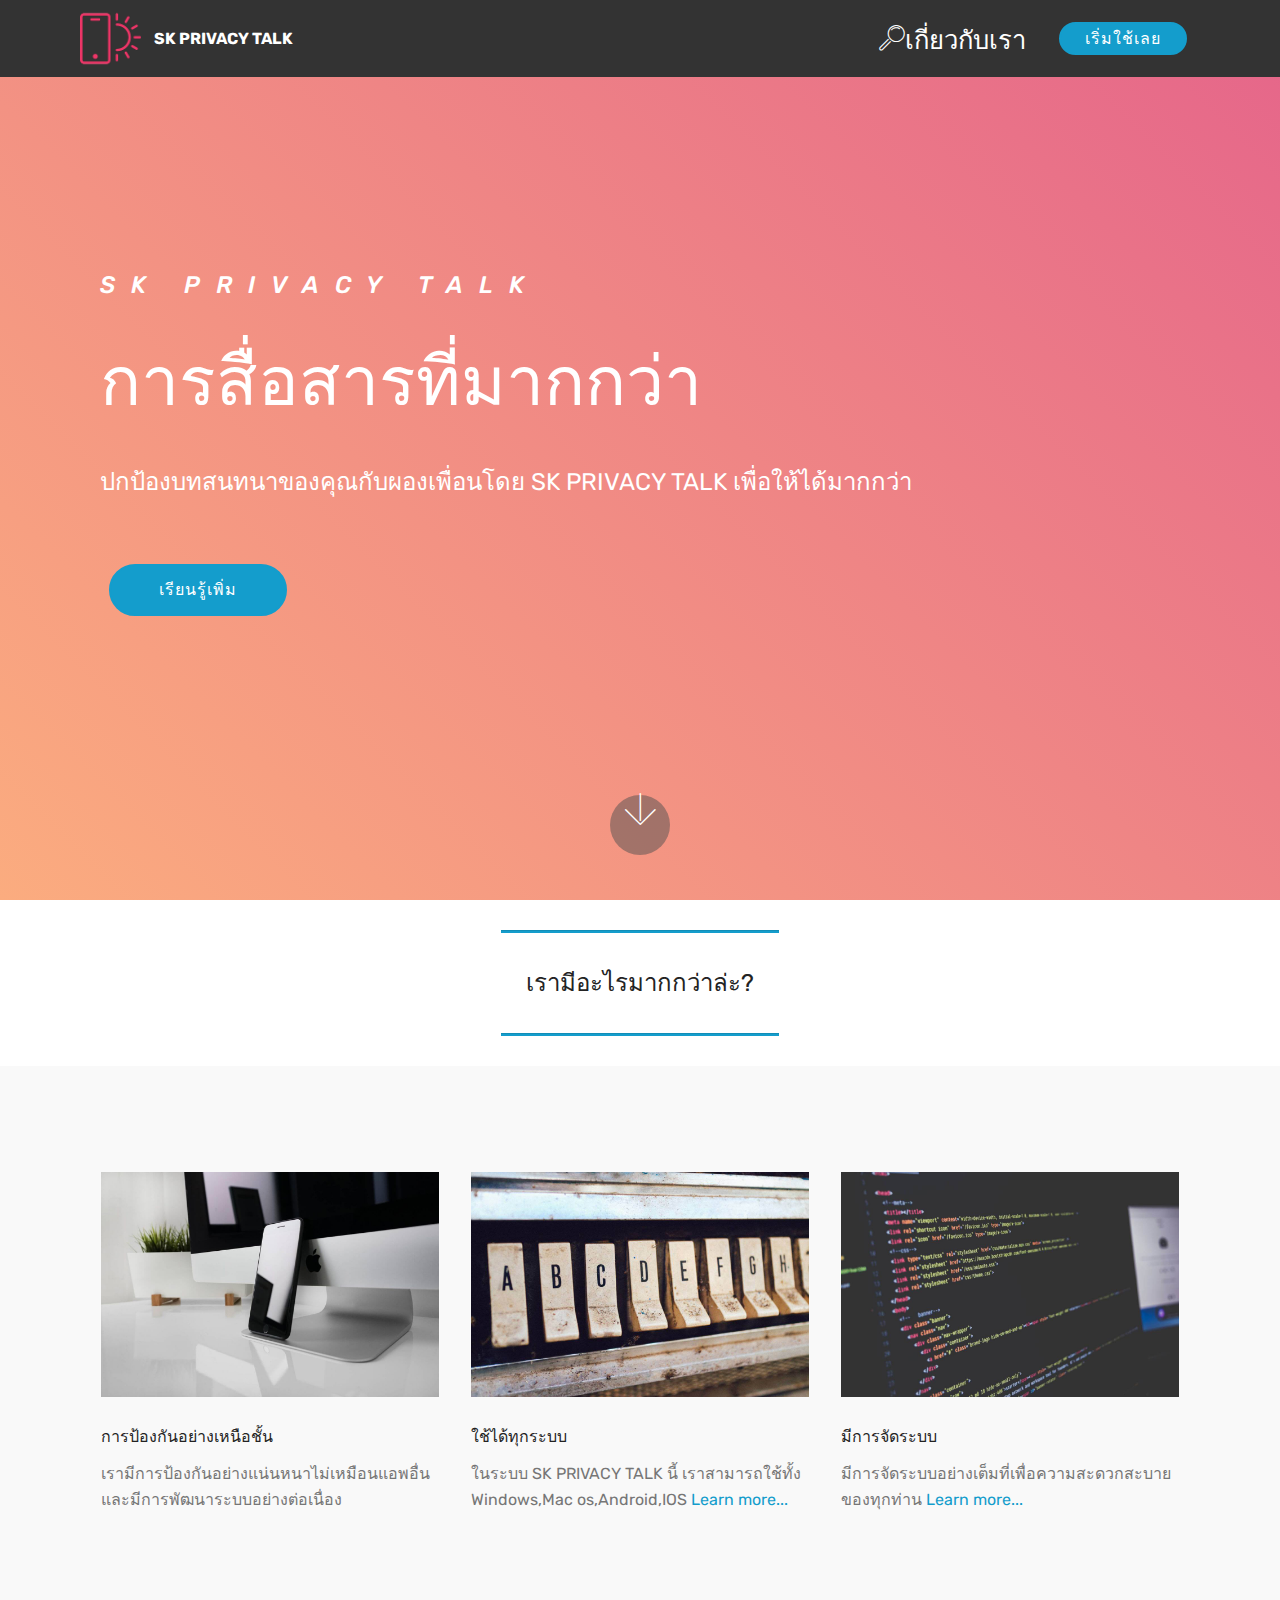
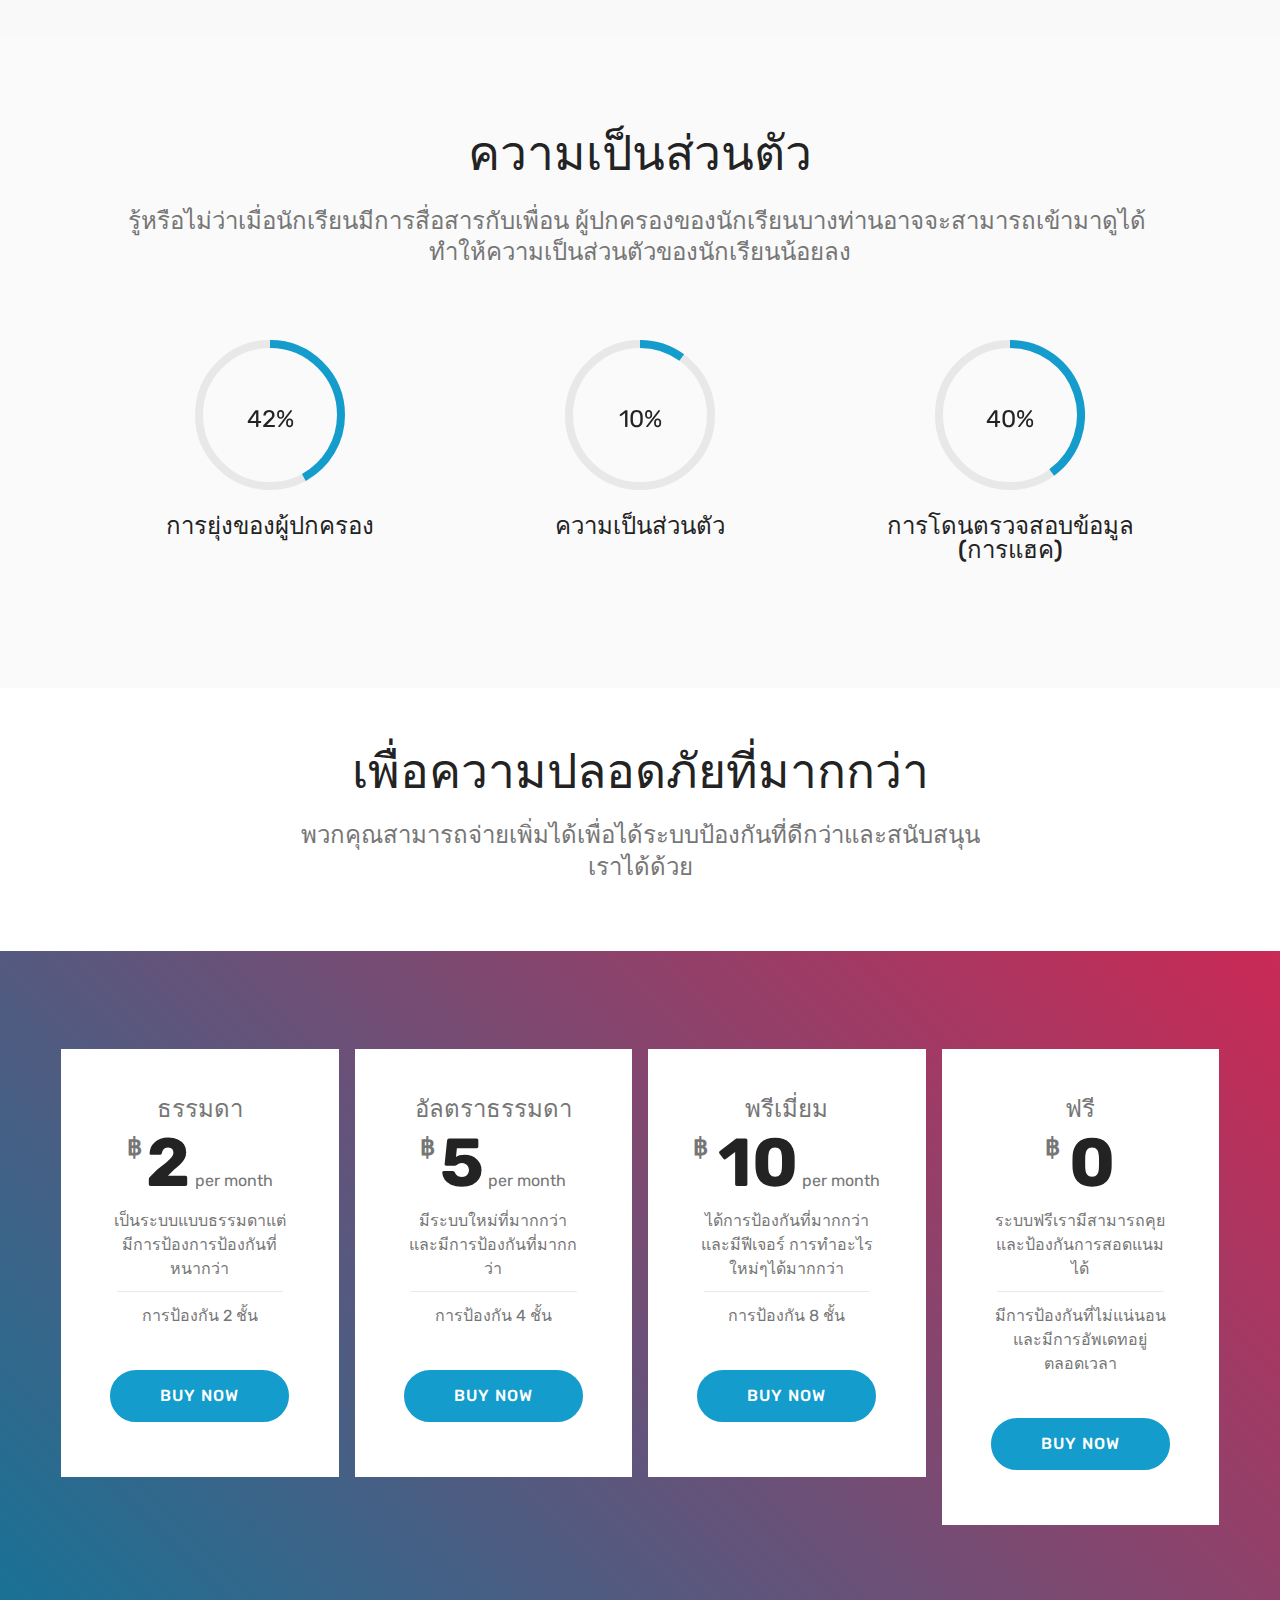
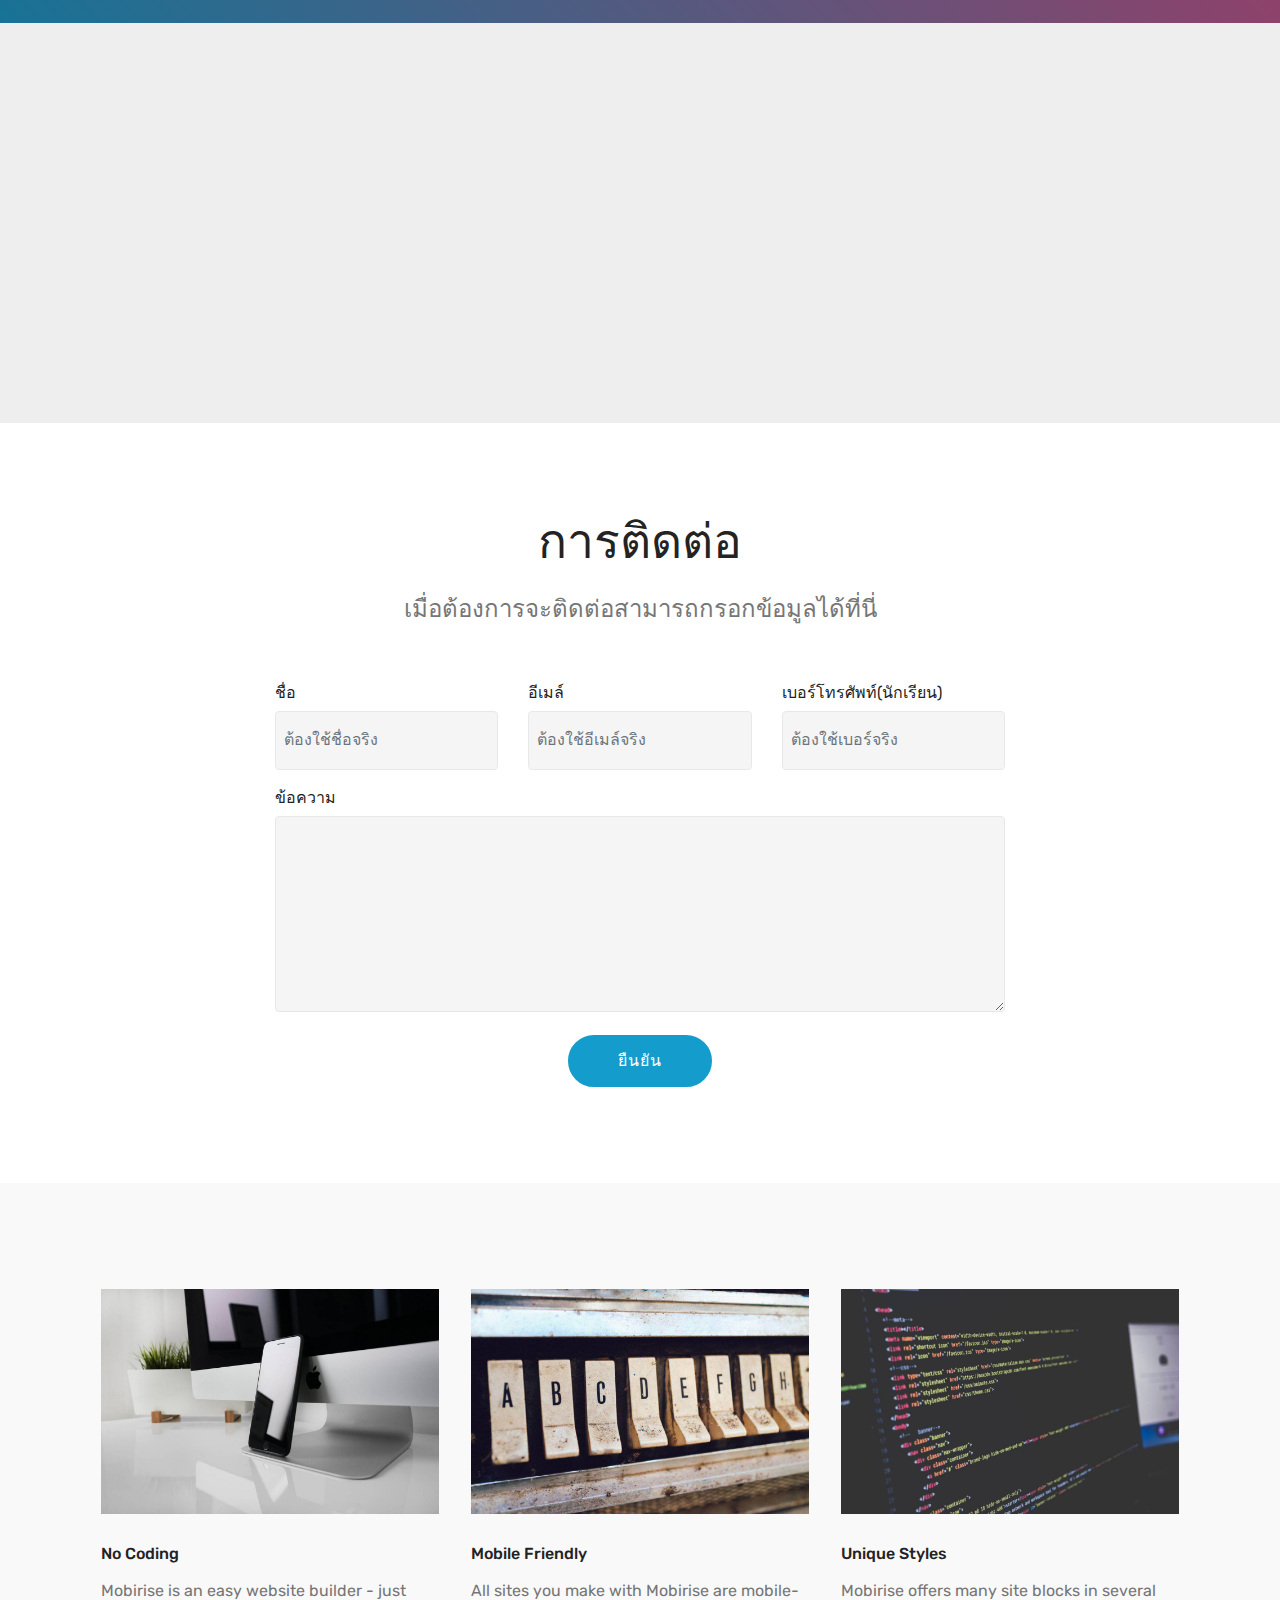
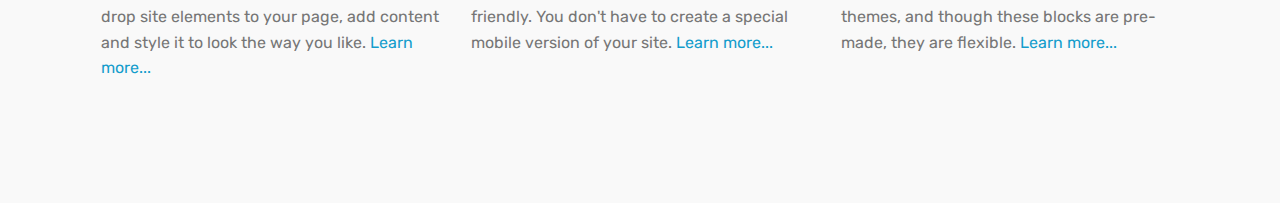
==== commit b5602f6a: "create github pages" ====
--- a/index.html
+++ b/index.html
@@ -6,7 +6,7 @@
   <meta http-equiv="X-UA-Compatible" content="IE=edge">
   <meta name="generator" content="Mobirise v4.8.1, mobirise.com">
   <meta name="viewport" content="width=device-width, initial-scale=1, minimum-scale=1">
-  <link rel="shortcut icon" href="assets/images/logo4.png" type="image/x-icon">
+  <link rel="shortcut icon" href="assets/images/logo2.png" type="image/x-icon">
   <meta name="description" content="">
   <title>Home</title>
   <link rel="stylesheet" href="assets/web/assets/mobirise-icons/mobirise-icons.css">
@@ -14,7 +14,8 @@
   <link rel="stylesheet" href="assets/bootstrap/css/bootstrap.min.css">
   <link rel="stylesheet" href="assets/bootstrap/css/bootstrap-grid.min.css">
   <link rel="stylesheet" href="assets/bootstrap/css/bootstrap-reboot.min.css">
-  <link rel="stylesheet" href="assets/socicon/css/styles.css">
+  <link rel="stylesheet" href="assets/as-pie-progress/css/progress.min.css">
+  <link rel="stylesheet" href="assets/dropdown/css/style.css">
   <link rel="stylesheet" href="assets/theme/css/style.css">
   <link rel="stylesheet" href="assets/mobirise/css/mbr-additional.css" type="text/css">
   
@@ -22,182 +23,414 @@
   
 </head>
 <body>
-  <section class="features3 cid-r1EvPeKjr3 mbr-parallax-background" id="features3-4">
-
-    
-
+  <section class="menu cid-r2SnsKxJzi" once="menu" id="menu1-7">
+
+    
+
+    <nav class="navbar navbar-expand beta-menu navbar-dropdown align-items-center navbar-fixed-top navbar-toggleable-sm">
+        <button class="navbar-toggler navbar-toggler-right" type="button" data-toggle="collapse" data-target="#navbarSupportedContent" aria-controls="navbarSupportedContent" aria-expanded="false" aria-label="Toggle navigation">
+            <div class="hamburger">
+                <span></span>
+                <span></span>
+                <span></span>
+                <span></span>
+            </div>
+        </button>
+        <div class="menu-logo">
+            <div class="navbar-brand">
+                <span class="navbar-logo">
+                    <a href="https://mobirise.com">
+                         <img src="assets/images/logo2.png" alt="Mobirise" style="height: 3.8rem;">
+                    </a>
+                </span>
+                <span class="navbar-caption-wrap"><a class="navbar-caption text-white display-4" href="https://mobirise.com">SK PRIVACY TALK</a></span>
+            </div>
+        </div>
+        <div class="collapse navbar-collapse" id="navbarSupportedContent">
+            <ul class="navbar-nav nav-dropdown" data-app-modern-menu="true"><li class="nav-item">
+                    <a class="nav-link link text-white display-4" href="https://mobirise.com">
+                        </a>
+                </li>
+                <li class="nav-item">
+                    <a class="nav-link link text-white display-4" href="https://mobirise.com">
+                        <span class="mbri-search mbr-iconfont mbr-iconfont-btn">เกี่ยวกับเรา</span></a>
+                </li></ul>
+            <div class="navbar-buttons mbr-section-btn"><a class="btn btn-sm btn-primary display-4" href="index.html#progress-bars3-8">เริ่มใช้เลย</a></div>
+        </div>
+    </nav>
+</section>
+
+<section class="engine"><a href="https://mobiri.se/u">bootstrap html templates</a></section><section class="header11 cid-r2Sqiwz2xL mbr-fullscreen" id="header11-c">
+
+    <!-- Block parameters controls (Blue "Gear" panel) -->
+    
+    <!-- End block parameters -->
+
+    
+    <div class="container align-left">
+        <div class="media-container-column mbr-white col-md-12">
+            <h3 class="mbr-section-subtitle py-3 mbr-fonts-style display-5">SK PRIVACY TALK</h3>
+            <h1 class="mbr-section-title py-3 mbr-fonts-style display-1">การสื่อสารที่มากกว่า</h1>
+            <p class="mbr-text py-3 mbr-fonts-style display-5">ปกป้องบทสนทนาของคุณกับผองเพื่อนโดย SK PRIVACY TALK เพื่อให้ได้มากกว่า</p>
+            <div class="mbr-section-btn py-4"><a class="btn btn-md btn-primary display-4" href="index.html#progress-bars3-8">เรียนรู้เพิ่ม</a></div>
+        </div>
+    </div>
+
+    <div class="mbr-arrow hidden-sm-down" aria-hidden="true">
+        <a href="#next">
+            <i class="mbri-down mbr-iconfont"></i>
+        </a>
+    </div>
+</section>
+
+<section class="mbr-section article content9 cid-r2Ss68vS7a" id="content9-d">
+    
+     
+
+    <div class="container">
+        <div class="inner-container" style="width: 100%;">
+            <hr class="line" style="width: 25%;">
+            <div class="section-text align-center mbr-fonts-style display-5">เรามีอะไรมากกว่าล่ะ?</div>
+            <hr class="line" style="width: 25%;">
+        </div>
+        </div>
+</section>
+
+<section class="features2 cid-r2SsinZxFc" id="features2-h">
+
+    
+
+    
     
     <div class="container">
         <div class="media-container-row">
             <div class="card p-3 col-12 col-md-6 col-lg-4">
                 <div class="card-wrapper">
                     <div class="card-img">
-                        <img src="assets/images/mbr-1-676x451.jpg" alt="Mobirise" title="">
+                        <img src="assets/images/01.jpg" alt="Mobirise">
                     </div>
                     <div class="card-box">
-                        <h4 class="card-title mbr-fonts-style display-7">Easy</h4>
-                        <p class="mbr-text mbr-fonts-style display-7">Epplan is an easy website page for find tutorials.</p>
-                    </div>
-                    <div class="mbr-section-btn text-center"><a href="https://mobirise.com" class="btn btn-primary display-4">Try now</a></div>
-                </div>
-            </div>
-
-            <div class="card p-3 col-12 col-md-6 col-lg-4">
-                <div class="card-wrapper">
-                    <div class="card-img">
-                        <img src="assets/images/mbr-676x380.jpg" alt="Mobirise" title="">
+                        <h4 class="card-title pb-3 mbr-fonts-style display-7">การป้องกันอย่างเหนือชั้น</h4>
+                        <p class="mbr-text mbr-fonts-style display-7">เรามีการป้องกันอย่างแน่นหนาไม่เหมือนแอพอื่น<br>และมีการพัฒนาระบบอย่างต่อเนื่อง</p>
+                    </div>
+                </div>
+            </div>
+
+            <div class="card p-3 col-12 col-md-6 col-lg-4">
+                <div class="card-wrapper">
+                    <div class="card-img">
+                        <img src="assets/images/02.jpg" alt="Mobirise">
+                    </div>
+                    <div class="card-box ">
+                        <h4 class="card-title pb-3 mbr-fonts-style display-7">ใช้ได้ทุกระบบ</h4>
+                        <p class="mbr-text mbr-fonts-style display-7">ในระบบ SK PRIVACY TALK นี้ เราสามารถใช้ทั้ง Windows,Mac os,Android,IOS&nbsp;<a href="index.html#progress-bars3-8">Learn more...</a>
+                        </p>
+                    </div>
+                </div>
+            </div>
+
+            <div class="card p-3 col-12 col-md-6 col-lg-4">
+                <div class="card-wrapper">
+                    <div class="card-img">
+                        <img src="assets/images/03.jpg" alt="Mobirise">
                     </div>
                     <div class="card-box">
-                        <h4 class="card-title mbr-fonts-style display-7">
-                            Comfort and flexible</h4>
-                        <p class="mbr-text mbr-fonts-style display-7">This website is pretty comfort,within a few clicks you can get access into many good quality tutorials.</p>
-                    </div>
-                    <div class="mbr-section-btn text-center"><a href="https://mobirise.com" class="btn btn-primary display-4">
-                            Try now</a></div>
-                </div>
-            </div>
-
-            <div class="card p-3 col-12 col-md-6 col-lg-4">
-                <div class="card-wrapper">
-                    <div class="card-img">
-                        <img src="assets/images/mbr-676x676.jpg" alt="Mobirise" title="">
+                        <h4 class="card-title pb-3 mbr-fonts-style display-7">มีการจัดระบบ</h4>
+                        <p class="mbr-text mbr-fonts-style display-7">มีการจัดระบบอย่างเต็มที่เพื่อความสะดวกสะบายของทุกท่าน&nbsp;<a href="index.html#progress-bars3-8">Learn more...</a>
+                        </p>
+                    </div>
+                </div>
+            </div>
+
+            
+        </div>
+    </div>
+</section>
+
+<section class="progress-bars3 cid-r2SnAzoG0g" id="progress-bars3-8">
+ 
+     
+
+    
+    
+    <div class="container">
+        <h2 class="mbr-section-title pb-3 align-center mbr-fonts-style display-2">ความเป็นส่วนตัว</h2>
+
+        <h3 class="mbr-section-subtitle mbr-fonts-style display-5">รู้หรือไม่ว่าเมื่อนักเรียนมีการสื่อสารกับเพื่อน ผู้ปกครองของนักเรียนบางท่านอาจจะสามารถเข้ามาดูได้&nbsp;<br>ทำให้ความเป็นส่วนตัวของนักเรียนน้อยลง</h3>
+    
+        <div class="media-container-row pt-5 mt-2">
+            <div class="card p-3 align-center">
+                <div class="wrap">
+                    <div class="pie_progress progress1" role="progressbar" data-goal="50">
+                        <p class="pie_progress__number mbr-fonts-style display-5">50%</p>
+                    </div>
+                </div> 
+                <div class="mbr-crt-title pt-3">
+                    <h4 class="card-title py-2 mbr-fonts-style display-5">การยุ่งของผู้ปกครอง</h4>
+                </div>                 
+            </div>
+
+            <div class="card p-3 align-center">
+                <div class="wrap">
+                    <div class="pie_progress progress2" role="progressbar" data-goal="10">
+                        <p class="pie_progress__number mbr-fonts-style display-5">10%</p>
+                    </div>
+                </div> 
+                <div class="mbr-crt-title pt-3">
+                    <h4 class="card-title py-2 mbr-fonts-style display-5">ความเป็นส่วนตัว</h4>
+                </div>                 
+            </div>
+
+            <div class="card p-3 align-center">
+                <div class="wrap">
+                    <div class="pie_progress progress3" role="progressbar" data-goal="40">
+                        <p class="pie_progress__number mbr-fonts-style display-5">40%</p>
+                    </div>
+                </div> 
+                <div class="mbr-crt-title pt-3">
+                    <h4 class="card-title py-2 mbr-fonts-style display-5">การโดนตรวจสอบข้อมูล<br>(การแฮค)</h4>
+                </div>                 
+            </div>
+
+            
+
+            
+
+            
+        </div>
+</div></section>
+
+<section class="mbr-section content4 cid-r2StLGEXO9" id="content4-k">
+
+    
+
+    <div class="container">
+        <div class="media-container-row">
+            <div class="title col-12 col-md-8">
+                <h2 class="align-center pb-3 mbr-fonts-style display-2">เพื่อความปลอดภัยที่มากกว่า</h2>
+                <h3 class="mbr-section-subtitle align-center mbr-light mbr-fonts-style display-5">พวกคุณสามารถจ่ายเพิ่มได้เพื่อได้ระบบป้องกันที่ดีกว่าและสนับสนุนเราได้ด้วย</h3>
+                
+            </div>
+        </div>
+    </div>
+</section>
+
+<section class="cid-r2StuPvkUV" id="pricing-tables1-j">
+
+    
+
+    
+    <div class="container">
+        <div class="media-container-row">
+
+            <div class="plan col-12 mx-2 my-2 justify-content-center col-lg-3">
+                <div class="plan-header text-center pt-5">
+                    <h3 class="plan-title mbr-fonts-style display-5">ธรรมดา</h3>
+                    <div class="plan-price">
+                        <span class="price-value mbr-fonts-style display-5">฿</span>
+                        <span class="price-figure mbr-fonts-style display-1">2</span>
+                        <small class="price-term mbr-fonts-style display-7">
+                            per month
+                        </small>
+                    </div>
+                </div>
+                <div class="plan-body pb-5">
+                    <div class="plan-list align-center">
+                        <ul class="list-group list-group-flush mbr-fonts-style display-7">
+                            <li class="list-group-item">เป็นระบบแบบธรรมดาแต่มีการป้องการป้องกันที่หนากว่า</li>
+                            <li class="list-group-item">การป้องกัน 2 ชั้น</li>
+                        </ul>
+                    </div>
+                    <div class="mbr-section-btn text-center pt-4"><a href="https://mobirise.com" class="btn btn-primary display-4">BUY NOW</a></div>
+                </div>
+            </div>
+
+            <div class="plan col-12 mx-2 my-2 justify-content-center col-lg-3">
+                <div class="plan-header text-center pt-5">
+                    <h3 class="plan-title mbr-fonts-style display-5">อัลตราธรรมดา</h3>
+                    <div class="plan-price">
+                        <span class="price-value mbr-fonts-style display-5">฿</span>
+                        <span class="price-figure mbr-fonts-style display-1">5</span>
+                        <small class="price-term mbr-fonts-style display-7">
+                            per month</small>
+                    </div>
+                </div>
+                <div class="plan-body pb-5">
+                    <div class="plan-list align-center">
+                        <ul class="list-group list-group-flush mbr-fonts-style display-7">
+                            <li class="list-group-item">มีระบบใหม่ที่มากกว่าและมีการป้องกันที่มากกว่า</li>
+                            <li class="list-group-item">การป้องกัน 4 ชั้น</li>
+                        </ul>
+                    </div>
+                    <div class="mbr-section-btn text-center pt-4">
+                        <a href="https://mobirise.com" class="btn btn-primary display-4">BUY NOW</a>
+                    </div>
+                </div>
+            </div>
+
+            <div class="plan col-12 mx-2 my-2 justify-content-center col-lg-3">
+                <div class="plan-header text-center pt-5">
+                    <h3 class="plan-title mbr-fonts-style display-5">พรีเมี่ยม</h3>
+                    <div class="plan-price">
+                        <span class="price-value mbr-fonts-style display-5">฿&nbsp;</span>
+                        <span class="price-figure mbr-fonts-style display-1">10</span>
+                        <small class="price-term mbr-fonts-style display-7">
+                            per month</small>
+                    </div>
+                </div>
+                <div class="plan-body pb-5">
+                    <div class="plan-list align-center">
+                        <ul class="list-group list-group-flush mbr-fonts-style display-7">
+                            <li class="list-group-item">ได้การป้องกันที่มากกว่าและมีฟีเจอร์ การทำอะไรใหม่ๆได้มากกว่า</li>
+                            <li class="list-group-item">การป้องกัน 8 ชั้น</li>
+                        </ul>
+                    </div>
+                    <div class="mbr-section-btn text-center pt-4">
+                        <a href="https://mobirise.com" class="btn btn-primary display-4">BUY NOW</a>
+                    </div>
+                </div>
+            </div>
+
+            <div class="plan col-12 mx-2 my-2 justify-content-center col-lg-3">
+                <div class="plan-header text-center pt-5">
+                    <h3 class="plan-title mbr-fonts-style display-5">ฟรี</h3>
+                    <div class="plan-price">
+                        <span class="price-value mbr-fonts-style display-5">฿&nbsp;</span>
+                        <span class="price-figure mbr-fonts-style display-1">0</span>
+                        <small class="price-term mbr-fonts-style display-7"></small>
+                    </div>
+                </div>
+                <div class="plan-body pb-5">
+                    <div class="plan-list align-center">
+                        <ul class="list-group list-group-flush mbr-fonts-style display-7">
+                            <li class="list-group-item">ระบบฟรีเรามีสามารถคุยและป้องกันการสอดแนมได้</li>
+                            <li class="list-group-item">มีการป้องกันที่ไม่แน่นอนและมีการอัพเดทอยู่ตลอดเวลา</li>
+                        </ul>
+                    </div>
+                    <div class="mbr-section-btn text-center pt-4">
+                        <a href="https://mobirise.com" class="btn btn-primary display-4">BUY NOW</a>
+                    </div>
+                </div>
+            </div>
+        </div>
+    </div>
+</section>
+
+<section class="map1 cid-r2SoyqYNyk" id="map1-9">
+
+     
+
+    <div class="google-map"><iframe frameborder="0" style="border:0" src="https://www.google.com/maps/embed/v1/place?key=AIzaSyA0Dx_boXQiwvdz8sJHoYeZNVTdoWONYkU&amp;q=place_id:ChIJ6_93DBuZ4jAR6kv35DYKJa8" allowfullscreen=""></iframe></div>
+</section>
+
+<section class="mbr-section form1 cid-r2Sp5VzT3q" id="form1-b">
+
+    
+
+    
+    <div class="container">
+        <div class="row justify-content-center">
+            <div class="title col-12 col-lg-8">
+                <h2 class="mbr-section-title align-center pb-3 mbr-fonts-style display-2">การติดต่อ</h2>
+                <h3 class="mbr-section-subtitle align-center mbr-light pb-3 mbr-fonts-style display-5">เมื่อต้องการจะติดต่อสามารถกรอกข้อมูลได้ที่นี่</h3>
+            </div>
+        </div>
+    </div>
+    <div class="container">
+        <div class="row justify-content-center">
+            <div class="media-container-column col-lg-8" data-form-type="formoid">
+                    <div data-form-alert="" hidden="">ขอบคุณมากที่ให่ความร่วมมือครับ!</div>
+            
+                    <form class="mbr-form" action="https://mobirise.com/" method="post" data-form-title="Mobirise Form"><input type="hidden" name="email" data-form-email="true" value="NhGtvxe1d0GUUL0Erh9fjCTazriINabTfbIQw4+nFcf6NtQrD5a1gkq3P8ZyT4GCl4jzRclevbGAfqQcbmQWlJPH3odsC5XqxIpdiz2YA6uuQgycEwM6g0g7+JHof/IL" data-form-field="Email">
+                        <div class="row row-sm-offset">
+                            <div class="col-md-4 multi-horizontal" data-for="name">
+                                <div class="form-group">
+                                    <label class="form-control-label mbr-fonts-style display-7" for="name-form1-b">ชื่อ</label>
+                                    <input type="text" class="form-control" name="name" data-form-field="Name" required="" placeholder="ต้องใช้ชื่อจริง" id="name-form1-b">
+                                </div>
+                            </div>
+                            <div class="col-md-4 multi-horizontal" data-for="email">
+                                <div class="form-group">
+                                    <label class="form-control-label mbr-fonts-style display-7" for="email-form1-b">อีเมล์</label>
+                                    <input type="email" class="form-control" name="email" data-form-field="Email" required="" placeholder="ต้องใช้อีเมล์จริง" id="email-form1-b">
+                                </div>
+                            </div>
+                            <div class="col-md-4 multi-horizontal" data-for="phone">
+                                <div class="form-group">
+                                    <label class="form-control-label mbr-fonts-style display-7" for="phone-form1-b">เบอร์โทรศัพท์(นักเรียน)</label>
+                                    <input type="tel" class="form-control" name="phone" data-form-field="Phone" placeholder="ต้องใช้เบอร์จริง" id="phone-form1-b">
+                                </div>
+                            </div>
+                        </div>
+                        <div class="form-group" data-for="message">
+                            <label class="form-control-label mbr-fonts-style display-7" for="message-form1-b">ข้อความ</label>
+                            <textarea type="text" class="form-control" name="message" rows="7" data-form-field="Message" id="message-form1-b"></textarea>
+                        </div>
+            
+                        <span class="input-group-btn"><button href="" type="submit" class="btn btn-primary btn-form display-4">ยืนยัน<br></button></span>
+                    </form>
+            </div>
+        </div>
+    </div>
+</section>
+
+<section class="features2 cid-r2Ssg017Ft" id="features2-g">
+
+    
+
+    
+    
+    <div class="container">
+        <div class="media-container-row">
+            <div class="card p-3 col-12 col-md-6 col-lg-4">
+                <div class="card-wrapper">
+                    <div class="card-img">
+                        <img src="assets/images/01.jpg" alt="Mobirise">
                     </div>
                     <div class="card-box">
-                        <h4 class="card-title mbr-fonts-style display-7">Compatible</h4>
-                        <p class="mbr-text mbr-fonts-style display-7">Even you're using this on your phone,PC,Mac&nbsp;</p>
-                    </div>
-                    <div class="mbr-section-btn text-center"><a href="https://mobirise.com" class="btn btn-primary display-4">
-                            Try now</a></div>
-                </div>
-            </div>
-
-            
-        </div>
-    </div>
-</section>
-
-<section class="engine"><a href="https://mobiri.se">Mobirise</a></section><section class="features9 cid-r1EzfBqNuT" id="features9-5">
-
-    
-
-    
-    <div class="container">
-        <div class="row justify-content-center">
-            <div class="card p-3 col-12 col-md-6">
-                <div class="media-container-row">
-                    <div class="card-img pr-2">
-                        <a href="https://www.youtube.com/channel/UCQOyy9S8K7iYZgnnCJxgWDw?view_as=subscriber"><span class="mbr-iconfont socicon-youtube socicon"></span></a>
-                    </div>
-                    <div class="card-box">
-                        <h4 class="card-title py-3 mbr-fonts-style display-7">
+                        <h4 class="card-title pb-3 mbr-fonts-style display-7">
                             No Coding
                         </h4>
-                        <p class="mbr-text mbr-fonts-style display-7">Click on the Icon to get access in our youtube channel for more tutorials.</p>
-                    </div>
-                </div>
-            </div>
-
-            <div class="card p-3 col-12 col-md-6">
-                <div class="media-container-row">
-                    <div class="card-img pr-2">
-                        <a href="https://www.facebook.com/Epplans-community-477393572670844/?modal=admin_todo_tour"><span class="mbr-iconfont socicon-facebook socicon"></span></a>
+                        <p class="mbr-text mbr-fonts-style display-7">
+                            Mobirise is an easy website builder - just drop site elements to your page, add content and style it to look the way you like. <a href="http://mobirise.com">Learn more...</a>
+                        </p>
+                    </div>
+                </div>
+            </div>
+
+            <div class="card p-3 col-12 col-md-6 col-lg-4">
+                <div class="card-wrapper">
+                    <div class="card-img">
+                        <img src="assets/images/02.jpg" alt="Mobirise">
+                    </div>
+                    <div class="card-box ">
+                        <h4 class="card-title pb-3 mbr-fonts-style display-7">
+                            Mobile Friendly
+                        </h4>
+                        <p class="mbr-text mbr-fonts-style display-7">
+                            All sites you make with Mobirise are mobile-friendly. You don't have to create a special mobile version of your site. <a href="http://mobirise.com">Learn more...</a>
+                        </p>
+                    </div>
+                </div>
+            </div>
+
+            <div class="card p-3 col-12 col-md-6 col-lg-4">
+                <div class="card-wrapper">
+                    <div class="card-img">
+                        <img src="assets/images/03.jpg" alt="Mobirise">
                     </div>
                     <div class="card-box">
-                        <h4 class="card-title py-3 mbr-fonts-style display-7">Facebook</h4>
-                        <p class="mbr-text mbr-fonts-style display-7">Click on the Icon to get access into our Epplan's community&nbsp;</p>
-                    </div>
-                </div>
-            </div>
-
-            
-
-            
-        </div>
-    </div>
-</section>
-
-<section class="cid-qTkAaeaxX5" id="footer1-2">
-
-    
-
-    
-
-    <div class="container">
-        <div class="media-container-row content text-white">
-            <div class="col-12 col-md-3">
-                <div class="media-wrap">
-                    <a href="https://mobirise.com/">
-                        <img src="assets/images/mbr-166x128.jpg" alt="Mobirise" title="">
-                    </a>
-                </div>
-            </div>
-            <div class="col-12 col-md-3 mbr-fonts-style display-7">
-                <h5 class="pb-3">
-                    Address
-                </h5>
-                <p class="mbr-text">World</p>
-            </div>
-            <div class="col-12 col-md-3 mbr-fonts-style display-7">
-                <h5 class="pb-3">
-                    Contacts
-                </h5>
-                <p class="mbr-text">
-                    Email: mixasy13@gmail.com&nbsp;<br>Phone: No&nbsp;<br>Fax: No</p>
-            </div>
-            <div class="col-12 col-md-3 mbr-fonts-style display-7">
-                <h5 class="pb-3">
-                    Links
-                </h5>
-                <p class="mbr-text"><a href="https://www.facebook.com/Epplans-community-477393572670844/?modal=admin_todo_tour" target="_blank">Facebook</a><br><a href="https://www.youtube.com/channel/UCQOyy9S8K7iYZgnnCJxgWDw?view_as=subscriber">Youtube</a><br><br></p>
-            </div>
-        </div>
-        <div class="footer-lower">
-            <div class="media-container-row">
-                <div class="col-sm-12">
-                    <hr>
-                </div>
-            </div>
-            <div class="media-container-row mbr-white">
-                <div class="col-sm-6 copyright">
-                    <p class="mbr-text mbr-fonts-style display-7">
-                        © Copyright 2018 Epplan - All Rights Reserved
-                    </p>
-                </div>
-                <div class="col-md-6">
-                    <div class="social-list align-right">
-                        <div class="soc-item">
-                            <a href="https://twitter.com/mobirise" target="_blank">
-                                <span class="socicon-twitter socicon mbr-iconfont mbr-iconfont-social"></span>
-                            </a>
-                        </div>
-                        <div class="soc-item">
-                            <a href="https://www.facebook.com/pages/Mobirise/1616226671953247" target="_blank">
-                                <span class="socicon-facebook socicon mbr-iconfont mbr-iconfont-social"></span>
-                            </a>
-                        </div>
-                        <div class="soc-item">
-                            <a href="https://www.youtube.com/c/mobirise" target="_blank">
-                                <span class="socicon-youtube socicon mbr-iconfont mbr-iconfont-social"></span>
-                            </a>
-                        </div>
-                        <div class="soc-item">
-                            <a href="https://instagram.com/mobirise" target="_blank">
-                                <span class="socicon-instagram socicon mbr-iconfont mbr-iconfont-social"></span>
-                            </a>
-                        </div>
-                        <div class="soc-item">
-                            <a href="https://plus.google.com/u/0/+Mobirise" target="_blank">
-                                <span class="socicon-googleplus socicon mbr-iconfont mbr-iconfont-social"></span>
-                            </a>
-                        </div>
-                        <div class="soc-item">
-                            <a href="https://www.behance.net/Mobirise" target="_blank">
-                                <span class="socicon-behance socicon mbr-iconfont mbr-iconfont-social"></span>
-                            </a>
-                        </div>
-                    </div>
-                </div>
-            </div>
+                        <h4 class="card-title pb-3 mbr-fonts-style display-7">
+                            Unique Styles
+                        </h4>
+                        <p class="mbr-text mbr-fonts-style display-7">
+                            Mobirise offers many site blocks in several themes, and though these blocks are pre-made, they are flexible. <a href="http://mobirise.com">Learn more...</a>
+                        </p>
+                    </div>
+                </div>
+            </div>
+
+            
         </div>
     </div>
 </section>
@@ -208,8 +441,11 @@
   <script src="assets/tether/tether.min.js"></script>
   <script src="assets/bootstrap/js/bootstrap.min.js"></script>
   <script src="assets/smoothscroll/smooth-scroll.js"></script>
-  <script src="assets/parallax/jarallax.min.js"></script>
+  <script src="assets/as-pie-progress/jquery-as-pie-progress.min.js"></script>
+  <script src="assets/dropdown/js/script.min.js"></script>
+  <script src="assets/touchswipe/jquery.touch-swipe.min.js"></script>
   <script src="assets/theme/js/script.js"></script>
+  <script src="assets/formoid/formoid.min.js"></script>
   
   
 </body>
--- a/assets/as-pie-progress/css/progress.min.css
+++ b/assets/as-pie-progress/css/progress.min.css
@@ -0,0 +1,9 @@
+/**
+* jQuery asPieProgress
+* A jQuery plugin that animate the progress bar
+* Compiled: Fri Sep 02 2016 14:07:00 GMT+0800 (CST)
+* @version v0.3.4
+* @link https://github.com/amazingSurge/jquery-asPieProgress
+* @copyright LGPL-3.0
+*/
+.pie_progress{position:relative;text-align:center;-webkit-transform-style:preserve-3d;transform-style:preserve-3d}.pie_progress svg{margin:0 auto}.pie_progress__content,.pie_progress__icon,.pie_progress__label,.pie_progress__number{position:absolute;top:50%;left:0;width:100%;-webkit-transform:translateY(-50%);-ms-transform:translateY(-50%);transform:translateY(-50%)}.pie_progress__number{font-size:42px}.pie_progress__label{margin-top:32px;font-size:12px}.pie_progress__svg{position:relative;display:inline-block;width:100%;padding-bottom:100%;overflow:hidden;vertical-align:middle}.pie_progress__svg svg{position:absolute;top:0;left:0;display:inline-block}--- a/assets/dropdown/css/style.css
+++ b/assets/dropdown/css/style.css
@@ -0,0 +1,265 @@
+.navbar-dropdown {
+  left: 0;
+  padding: 0;
+  position: absolute;
+  right: 0;
+  top: 0;
+  transition: all 0.45s ease;
+  z-index: 1030;
+  background: #282828; }
+  .navbar-dropdown .navbar-logo {
+    margin-right: 0.8rem;
+    transition: margin 0.3s ease-in-out;
+    vertical-align: middle; }
+    .navbar-dropdown .navbar-logo img {
+      height: 3.125rem;
+      transition: all 0.3s ease-in-out; }
+    .navbar-dropdown .navbar-logo.mbr-iconfont {
+      font-size: 3.125rem;
+      line-height: 3.125rem; }
+  .navbar-dropdown .navbar-caption {
+    font-weight: 700;
+    white-space: normal;
+    vertical-align: -4px;
+    line-height: 3.125rem !important; }
+    .navbar-dropdown .navbar-caption, .navbar-dropdown .navbar-caption:hover {
+      color: inherit;
+      text-decoration: none; }
+  .navbar-dropdown .mbr-iconfont + .navbar-caption {
+    vertical-align: -1px; }
+  .navbar-dropdown.navbar-fixed-top {
+    position: fixed; }
+  .navbar-dropdown .navbar-brand span {
+    vertical-align: -4px; }
+  .navbar-dropdown.bg-color.transparent {
+    background: none; }
+  .navbar-dropdown.navbar-short .navbar-brand {
+    padding: 0.625rem 0; }
+    .navbar-dropdown.navbar-short .navbar-brand span {
+      vertical-align: -1px; }
+  .navbar-dropdown.navbar-short .navbar-caption {
+    line-height: 2.375rem !important;
+    vertical-align: -2px; }
+  .navbar-dropdown.navbar-short .navbar-logo {
+    margin-right: 0.5rem; }
+    .navbar-dropdown.navbar-short .navbar-logo img {
+      height: 2.375rem; }
+    .navbar-dropdown.navbar-short .navbar-logo.mbr-iconfont {
+      font-size: 2.375rem;
+      line-height: 2.375rem; }
+  .navbar-dropdown.navbar-short .mbr-table-cell {
+    height: 3.625rem; }
+  .navbar-dropdown .navbar-close {
+    left: 0.6875rem;
+    position: fixed;
+    top: 0.75rem;
+    z-index: 1000; }
+  .navbar-dropdown .hamburger-icon {
+    content: "";
+    display: inline-block;
+    vertical-align: middle;
+    width: 16px;
+    -webkit-box-shadow: 0 -6px 0 1px #282828,0 0 0 1px #282828,0 6px 0 1px #282828;
+    -moz-box-shadow: 0 -6px 0 1px #282828,0 0 0 1px #282828,0 6px 0 1px #282828;
+    box-shadow: 0 -6px 0 1px #282828,0 0 0 1px #282828,0 6px 0 1px #282828; }
+
+.dropdown-menu .dropdown-toggle[data-toggle="dropdown-submenu"]::after {
+  border-bottom: 0.35em solid transparent;
+  border-left: 0.35em solid;
+  border-right: 0;
+  border-top: 0.35em solid transparent;
+  margin-left: 0.3rem; }
+
+.dropdown-menu .dropdown-item:focus {
+  outline: 0; }
+
+.nav-dropdown {
+  font-size: 0.75rem;
+  font-weight: 500;
+  height: auto !important; }
+  .nav-dropdown .nav-btn {
+    padding-left: 1rem; }
+  .nav-dropdown .link {
+    margin: .667em 1.667em;
+    font-weight: 500;
+    padding: 0;
+    transition: color .2s ease-in-out; }
+    .nav-dropdown .link.dropdown-toggle {
+      margin-right: 2.583em; }
+      .nav-dropdown .link.dropdown-toggle::after {
+        margin-left: .25rem;
+        border-top: 0.35em solid;
+        border-right: 0.35em solid transparent;
+        border-left: 0.35em solid transparent;
+        border-bottom: 0; }
+      .nav-dropdown .link.dropdown-toggle[aria-expanded="true"] {
+        margin: 0;
+        padding: 0.667em 3.263em  0.667em 1.667em; }
+  .nav-dropdown .link::after,
+  .nav-dropdown .dropdown-item::after {
+    color: inherit; }
+  .nav-dropdown .btn {
+    font-size: 0.75rem;
+    font-weight: 700;
+    letter-spacing: 0;
+    margin-bottom: 0;
+    padding-left: 1.25rem;
+    padding-right: 1.25rem; }
+  .nav-dropdown .dropdown-menu {
+    border-radius: 0;
+    border: 0;
+    left: 0;
+    margin: 0;
+    padding-bottom: 1.25rem;
+    padding-top: 1.25rem;
+    position: relative; }
+  .nav-dropdown .dropdown-submenu {
+    margin-left: 0.125rem;
+    top: 0; }
+  .nav-dropdown .dropdown-item {
+    font-weight: 500;
+    line-height: 2;
+    padding: 0.3846em 4.615em 0.3846em 1.5385em;
+    position: relative;
+    transition: color .2s ease-in-out, background-color .2s ease-in-out; }
+    .nav-dropdown .dropdown-item::after {
+      margin-top: -0.3077em;
+      position: absolute;
+      right: 1.1538em;
+      top: 50%; }
+    .nav-dropdown .dropdown-item:focus, .nav-dropdown .dropdown-item:hover {
+      background: none; }
+
+@media (max-width: 767px) {
+  .nav-dropdown.navbar-toggleable-sm {
+    bottom: 0;
+    display: none;
+    left: 0;
+    overflow-x: hidden;
+    position: fixed;
+    top: 0;
+    transform: translateX(-100%);
+    -ms-transform: translateX(-100%);
+    -webkit-transform: translateX(-100%);
+    width: 18.75rem;
+    z-index: 999; } }
+.nav-dropdown.navbar-toggleable-xl {
+  bottom: 0;
+  display: none;
+  left: 0;
+  overflow-x: hidden;
+  position: fixed;
+  top: 0;
+  transform: translateX(-100%);
+  -ms-transform: translateX(-100%);
+  -webkit-transform: translateX(-100%);
+  width: 18.75rem;
+  z-index: 999; }
+
+.nav-dropdown-sm {
+  display: block !important;
+  overflow-x: hidden;
+  overflow: auto;
+  padding-top: 3.875rem; }
+  .nav-dropdown-sm::after {
+    content: "";
+    display: block;
+    height: 3rem;
+    width: 100%; }
+  .nav-dropdown-sm.collapse.in ~ .navbar-close {
+    display: block !important; }
+  .nav-dropdown-sm.collapsing, .nav-dropdown-sm.collapse.in {
+    transform: translateX(0);
+    -ms-transform: translateX(0);
+    -webkit-transform: translateX(0);
+    transition: all 0.25s ease-out;
+    -webkit-transition: all 0.25s ease-out;
+    background: #282828; }
+  .nav-dropdown-sm.collapsing[aria-expanded="false"] {
+    transform: translateX(-100%);
+    -ms-transform: translateX(-100%);
+    -webkit-transform: translateX(-100%); }
+  .nav-dropdown-sm .nav-item {
+    display: block;
+    margin-left: 0 !important;
+    padding-left: 0; }
+  .nav-dropdown-sm .link,
+  .nav-dropdown-sm .dropdown-item {
+    border-top: 1px dotted rgba(255, 255, 255, 0.1);
+    font-size: 0.8125rem;
+    line-height: 1.6;
+    margin: 0 !important;
+    padding: 0.875rem 2.4rem 0.875rem 1.5625rem !important;
+    position: relative;
+    white-space: normal; }
+    .nav-dropdown-sm .link:focus, .nav-dropdown-sm .link:hover,
+    .nav-dropdown-sm .dropdown-item:focus,
+    .nav-dropdown-sm .dropdown-item:hover {
+      background: rgba(0, 0, 0, 0.2) !important;
+      color: #c0a375; }
+  .nav-dropdown-sm .nav-btn {
+    position: relative;
+    padding: 1.5625rem 1.5625rem 0 1.5625rem; }
+    .nav-dropdown-sm .nav-btn::before {
+      border-top: 1px dotted rgba(255, 255, 255, 0.1);
+      content: "";
+      left: 0;
+      position: absolute;
+      top: 0;
+      width: 100%; }
+    .nav-dropdown-sm .nav-btn + .nav-btn {
+      padding-top: 0.625rem; }
+      .nav-dropdown-sm .nav-btn + .nav-btn::before {
+        display: none; }
+  .nav-dropdown-sm .btn {
+    padding: 0.625rem 0; }
+  .nav-dropdown-sm .dropdown-toggle[data-toggle="dropdown-submenu"]::after {
+    margin-left: .25rem;
+    border-top: 0.35em solid;
+    border-right: 0.35em solid transparent;
+    border-left: 0.35em solid transparent;
+    border-bottom: 0; }
+  .nav-dropdown-sm .dropdown-toggle[data-toggle="dropdown-submenu"][aria-expanded="true"]::after {
+    border-top: 0;
+    border-right: 0.35em solid transparent;
+    border-left: 0.35em solid transparent;
+    border-bottom: 0.35em solid; }
+  .nav-dropdown-sm .dropdown-menu {
+    margin: 0;
+    padding: 0;
+    position: relative;
+    top: 0;
+    left: 0;
+    width: 100%;
+    border: 0;
+    float: none;
+    border-radius: 0;
+    background: none; }
+  .nav-dropdown-sm .dropdown-submenu {
+    left: 100%;
+    margin-left: 0.125rem;
+    margin-top: -1.25rem;
+    top: 0; }
+
+.navbar-toggleable-sm .nav-dropdown .dropdown-menu {
+  position: absolute; }
+
+.navbar-toggleable-sm .nav-dropdown .dropdown-submenu {
+  left: 100%;
+  margin-left: 0.125rem;
+  margin-top: -1.25rem;
+  top: 0; }
+
+.navbar-toggleable-sm.opened .nav-dropdown .dropdown-menu {
+  position: relative; }
+
+.navbar-toggleable-sm.opened .nav-dropdown .dropdown-submenu {
+  left: 0;
+  margin-left: 00rem;
+  margin-top: 0rem;
+  top: 0; }
+
+.is-builder .nav-dropdown.collapsing {
+  transition: none !important; }
+
+/*# sourceMappingURL=style.css.map */
--- a/assets/mobirise/css/mbr-additional.css
+++ b/assets/mobirise/css/mbr-additional.css
@@ -1372,148 +1372,604 @@
 .dropup .dropdown-toggle::after {
   display: none;
 }
-.cid-r1EvPeKjr3 {
+.cid-r2Sqiwz2xL {
+  background: linear-gradient(45deg, #fbac7f, #e5658a);
+}
+.cid-r2Sqiwz2xL .mbr-section-subtitle {
+  font-style: italic;
+  letter-spacing: 1rem;
+}
+.cid-r2Ss68vS7a {
+  padding-top: 30px;
+  padding-bottom: 30px;
+  background-color: #ffffff;
+}
+.cid-r2Ss68vS7a .line {
+  background-color: #149dcc;
+  color: #149dcc;
+  align: center;
+  height: 2px;
+  margin: 0 auto;
+}
+.cid-r2Ss68vS7a .section-text {
+  padding: 2rem 0;
+}
+.cid-r2Ss68vS7a .inner-container {
+  margin: 0 auto;
+}
+@media (max-width: 768px) {
+  .cid-r2Ss68vS7a .inner-container {
+    width: 100% !important;
+  }
+}
+.cid-r2SsinZxFc {
   padding-top: 90px;
   padding-bottom: 90px;
-  background-image: url("../../../assets/images/mbr-1920x1280.jpg");
-}
-.cid-r1EvPeKjr3 .card-box {
-  padding: 0 2rem;
-}
-.cid-r1EvPeKjr3 .mbr-section-btn {
-  padding-top: 1rem;
-}
-.cid-r1EvPeKjr3 .mbr-section-btn a {
-  margin-top: 1rem;
-  margin-bottom: 0;
-}
-.cid-r1EvPeKjr3 h4 {
+  background-color: #f9f9f9;
+}
+.cid-r2SsinZxFc h4 {
   font-weight: 500;
   margin-bottom: 0;
   text-align: left;
-  padding-top: 2rem;
-}
-.cid-r1EvPeKjr3 p {
-  margin-bottom: 0;
-  text-align: left;
-  padding-top: 1.5rem;
-}
-.cid-r1EvPeKjr3 .mbr-text {
+}
+.cid-r2SsinZxFc p {
   color: #767676;
   text-align: left;
 }
-.cid-r1EvPeKjr3 .card-wrapper {
+.cid-r2SsinZxFc .card-box {
+  padding-top: 2rem;
+}
+.cid-r2SsinZxFc .card-wrapper {
   height: 100%;
-  padding-bottom: 2rem;
-  background: #ffffff;
-  box-shadow: 0px 0px 0px 0px rgba(0, 0, 0, 0);
-  transition: box-shadow 0.3s;
-}
-.cid-r1EvPeKjr3 .card-wrapper:hover {
-  box-shadow: 0px 0px 30px 0px rgba(0, 0, 0, 0.05);
-  transition: box-shadow 0.3s;
-}
-.cid-r1EzfBqNuT {
+}
+.cid-r2SnAzoG0g {
+  padding-top: 90px;
+  padding-bottom: 90px;
+  background-color: #fafafa;
+}
+.cid-r2SnAzoG0g h3 {
+  text-align: center;
+  font-weight: 300;
+}
+.cid-r2SnAzoG0g .wrap {
+  width: 150px;
+  height: 150px;
+  margin: 0 auto;
+}
+.cid-r2SnAzoG0g .mbr-section-subtitle {
+  color: #767676;
+}
+.cid-r2SnAzoG0g .card {
+  -webkit-flex-basis: 100%;
+  flex-basis: 100%;
+  word-wrap: break-word;
+}
+.cid-r2SnAzoG0g ellipse {
+  stroke: rgba(206, 206, 206, 0.4);
+}
+.cid-r2SnAzoG0g path {
+  stroke: #149dcc;
+}
+@media (max-width: 991px) and (min-width: 768px) {
+  .cid-r2SnAzoG0g .card {
+    -webkit-flex-basis: 33%;
+    flex-basis: 33%;
+  }
+}
+.cid-r2StLGEXO9 {
+  padding-top: 60px;
+  padding-bottom: 60px;
+  background-color: #ffffff;
+}
+.cid-r2StLGEXO9 .mbr-section-subtitle {
+  color: #767676;
+}
+.cid-r2StuPvkUV {
+  padding-top: 90px;
+  padding-bottom: 90px;
+  background: linear-gradient(45deg, #177396, #ca2955);
+}
+.cid-r2StuPvkUV .list-group-item {
+  padding: .75rem 3.25rem;
+}
+.cid-r2StuPvkUV .plan {
+  word-break: break-word;
+  position: relative;
+  max-width: 300px;
+  padding-right: 0;
+  padding-left: 0;
+  color: #767676;
+}
+.cid-r2StuPvkUV .plan .list-group-item {
+  position: relative;
+  -webkit-justify-content: center;
+  justify-content: center;
+  border: 0;
+}
+.cid-r2StuPvkUV .plan .list-group-item::after {
+  position: absolute;
+  bottom: 0;
+  left: 20%;
+  width: 60%;
+  height: 2px;
+  content: "";
+  background-color: #eaeaea;
+}
+.cid-r2StuPvkUV .plan .list-group-item:last-child::after {
+  display: none;
+}
+.cid-r2StuPvkUV .plan-header {
+  padding-left: 1rem;
+  padding-right: 1rem;
+}
+.cid-r2StuPvkUV .plan-header,
+.cid-r2StuPvkUV .plan-body {
+  background-color: #fff;
+}
+.cid-r2StuPvkUV .price-figure {
+  font-weight: 700;
+  color: #232323;
+}
+.cid-r2StuPvkUV .price-value {
+  font-weight: 700;
+  vertical-align: top;
+}
+@media (max-width: 550px) {
+  .cid-r2StuPvkUV .price-figure {
+    font-size: 4.25rem;
+  }
+}
+.cid-r2SoyqYNyk .google-map {
+  height: 25rem;
+  position: relative;
+}
+.cid-r2SoyqYNyk .google-map iframe {
+  height: 100%;
+  width: 100%;
+}
+.cid-r2SoyqYNyk .google-map [data-state-details] {
+  color: #6b6763;
+  font-family: Montserrat;
+  height: 1.5em;
+  margin-top: -0.75em;
+  padding-left: 1.25rem;
+  padding-right: 1.25rem;
+  position: absolute;
+  text-align: center;
+  top: 50%;
+  width: 100%;
+}
+.cid-r2SoyqYNyk .google-map[data-state] {
+  background: #e9e5dc;
+}
+.cid-r2SoyqYNyk .google-map[data-state="loading"] [data-state-details] {
+  display: none;
+}
+.cid-r2Sp5VzT3q {
+  padding-top: 90px;
+  padding-bottom: 90px;
+  background-color: #ffffff;
+}
+.cid-r2Sp5VzT3q .title {
+  margin-bottom: 2rem;
+}
+.cid-r2Sp5VzT3q .mbr-section-subtitle {
+  color: #767676;
+}
+.cid-r2Sp5VzT3q a:not([href]):not([tabindex]) {
+  color: #fff;
+  border-radius: 3px;
+}
+.cid-r2Sp5VzT3q a.btn-white:not([href]):not([tabindex]) {
+  color: #333;
+}
+.cid-r2Sp5VzT3q .multi-horizontal {
+  flex-grow: 1;
+  -webkit-flex-grow: 1;
+  max-width: 100%;
+}
+.cid-r2Sp5VzT3q .input-group-btn {
+  display: block;
+  text-align: center;
+}
+.cid-r2SnsKxJzi .navbar {
+  padding: .5rem 0;
+  background: #333333;
+  transition: none;
+  min-height: 77px;
+}
+.cid-r2SnsKxJzi .navbar-dropdown.bg-color.transparent.opened {
+  background: #333333;
+}
+.cid-r2SnsKxJzi a {
+  font-style: normal;
+}
+.cid-r2SnsKxJzi .nav-item span {
+  padding-right: 0.4em;
+  line-height: 0.5em;
+  vertical-align: text-bottom;
+  position: relative;
+  text-decoration: none;
+}
+.cid-r2SnsKxJzi .nav-item a {
+  display: flex;
+  align-items: center;
+  justify-content: center;
+  padding: 0.7rem 0 !important;
+  margin: 0rem .65rem !important;
+}
+.cid-r2SnsKxJzi .nav-item:focus,
+.cid-r2SnsKxJzi .nav-link:focus {
+  outline: none;
+}
+.cid-r2SnsKxJzi .btn {
+  padding: 0.4rem 1.5rem;
+  display: inline-flex;
+  align-items: center;
+}
+.cid-r2SnsKxJzi .btn .mbr-iconfont {
+  font-size: 1.6rem;
+}
+.cid-r2SnsKxJzi .menu-logo {
+  margin-right: auto;
+}
+.cid-r2SnsKxJzi .menu-logo .navbar-brand {
+  display: flex;
+  margin-left: 5rem;
+  padding: 0;
+  transition: padding .2s;
+  min-height: 3.8rem;
+  align-items: center;
+}
+.cid-r2SnsKxJzi .menu-logo .navbar-brand .navbar-caption-wrap {
+  display: -webkit-flex;
+  -webkit-align-items: center;
+  align-items: center;
+  word-break: break-word;
+  min-width: 7rem;
+  margin: .3rem 0;
+}
+.cid-r2SnsKxJzi .menu-logo .navbar-brand .navbar-caption-wrap .navbar-caption {
+  line-height: 1.2rem !important;
+  padding-right: 2rem;
+}
+.cid-r2SnsKxJzi .menu-logo .navbar-brand .navbar-logo {
+  font-size: 4rem;
+  transition: font-size 0.25s;
+}
+.cid-r2SnsKxJzi .menu-logo .navbar-brand .navbar-logo img {
+  display: flex;
+}
+.cid-r2SnsKxJzi .menu-logo .navbar-brand .navbar-logo .mbr-iconfont {
+  transition: font-size 0.25s;
+}
+.cid-r2SnsKxJzi .navbar-toggleable-sm .navbar-collapse {
+  justify-content: flex-end;
+  -webkit-justify-content: flex-end;
+  padding-right: 5rem;
+  width: auto;
+}
+.cid-r2SnsKxJzi .navbar-toggleable-sm .navbar-collapse .navbar-nav {
+  flex-wrap: wrap;
+  -webkit-flex-wrap: wrap;
+  padding-left: 0;
+}
+.cid-r2SnsKxJzi .navbar-toggleable-sm .navbar-collapse .navbar-nav .nav-item {
+  -webkit-align-self: center;
+  align-self: center;
+}
+.cid-r2SnsKxJzi .navbar-toggleable-sm .navbar-collapse .navbar-buttons {
+  padding-left: 0;
+  padding-bottom: 0;
+}
+.cid-r2SnsKxJzi .dropdown .dropdown-menu {
+  background: #333333;
+  display: none;
+  position: absolute;
+  min-width: 5rem;
+  padding-top: 1.4rem;
+  padding-bottom: 1.4rem;
+  text-align: left;
+}
+.cid-r2SnsKxJzi .dropdown .dropdown-menu .dropdown-item {
+  width: auto;
+  padding: 0.235em 1.5385em 0.235em 1.5385em !important;
+}
+.cid-r2SnsKxJzi .dropdown .dropdown-menu .dropdown-item::after {
+  right: 0.5rem;
+}
+.cid-r2SnsKxJzi .dropdown .dropdown-menu .dropdown-submenu {
+  margin: 0;
+}
+.cid-r2SnsKxJzi .dropdown.open > .dropdown-menu {
+  display: block;
+}
+.cid-r2SnsKxJzi .navbar-toggleable-sm.opened:after {
+  position: absolute;
+  width: 100vw;
+  height: 100vh;
+  content: '';
+  background-color: rgba(0, 0, 0, 0.1);
+  left: 0;
+  bottom: 0;
+  transform: translateY(100%);
+  -webkit-transform: translateY(100%);
+  z-index: 1000;
+}
+.cid-r2SnsKxJzi .navbar.navbar-short {
+  min-height: 60px;
+  transition: all .2s;
+}
+.cid-r2SnsKxJzi .navbar.navbar-short .navbar-toggler-right {
+  top: 20px;
+}
+.cid-r2SnsKxJzi .navbar.navbar-short .navbar-logo a {
+  font-size: 2.5rem !important;
+  line-height: 2.5rem;
+  transition: font-size 0.25s;
+}
+.cid-r2SnsKxJzi .navbar.navbar-short .navbar-logo a .mbr-iconfont {
+  font-size: 2.5rem !important;
+}
+.cid-r2SnsKxJzi .navbar.navbar-short .navbar-logo a img {
+  height: 3rem !important;
+}
+.cid-r2SnsKxJzi .navbar.navbar-short .navbar-brand {
+  min-height: 3rem;
+}
+.cid-r2SnsKxJzi button.navbar-toggler {
+  width: 31px;
+  height: 18px;
+  cursor: pointer;
+  transition: all .2s;
+  top: 1.5rem;
+  right: 1rem;
+}
+.cid-r2SnsKxJzi button.navbar-toggler:focus {
+  outline: none;
+}
+.cid-r2SnsKxJzi button.navbar-toggler .hamburger span {
+  position: absolute;
+  right: 0;
+  width: 30px;
+  height: 2px;
+  border-right: 5px;
+  background-color: #ffffff;
+}
+.cid-r2SnsKxJzi button.navbar-toggler .hamburger span:nth-child(1) {
+  top: 0;
+  transition: all .2s;
+}
+.cid-r2SnsKxJzi button.navbar-toggler .hamburger span:nth-child(2) {
+  top: 8px;
+  transition: all .15s;
+}
+.cid-r2SnsKxJzi button.navbar-toggler .hamburger span:nth-child(3) {
+  top: 8px;
+  transition: all .15s;
+}
+.cid-r2SnsKxJzi button.navbar-toggler .hamburger span:nth-child(4) {
+  top: 16px;
+  transition: all .2s;
+}
+.cid-r2SnsKxJzi nav.opened .hamburger span:nth-child(1) {
+  top: 8px;
+  width: 0;
+  opacity: 0;
+  right: 50%;
+  transition: all .2s;
+}
+.cid-r2SnsKxJzi nav.opened .hamburger span:nth-child(2) {
+  -webkit-transform: rotate(45deg);
+  transform: rotate(45deg);
+  transition: all .25s;
+}
+.cid-r2SnsKxJzi nav.opened .hamburger span:nth-child(3) {
+  -webkit-transform: rotate(-45deg);
+  transform: rotate(-45deg);
+  transition: all .25s;
+}
+.cid-r2SnsKxJzi nav.opened .hamburger span:nth-child(4) {
+  top: 8px;
+  width: 0;
+  opacity: 0;
+  right: 50%;
+  transition: all .2s;
+}
+.cid-r2SnsKxJzi .collapsed.navbar-expand {
+  flex-direction: column;
+}
+.cid-r2SnsKxJzi .collapsed .btn {
+  display: flex;
+}
+.cid-r2SnsKxJzi .collapsed .navbar-collapse {
+  display: none !important;
+  padding-right: 0 !important;
+}
+.cid-r2SnsKxJzi .collapsed .navbar-collapse.collapsing,
+.cid-r2SnsKxJzi .collapsed .navbar-collapse.show {
+  display: block !important;
+}
+.cid-r2SnsKxJzi .collapsed .navbar-collapse.collapsing .navbar-nav,
+.cid-r2SnsKxJzi .collapsed .navbar-collapse.show .navbar-nav {
+  display: block;
+  text-align: center;
+}
+.cid-r2SnsKxJzi .collapsed .navbar-collapse.collapsing .navbar-nav .nav-item,
+.cid-r2SnsKxJzi .collapsed .navbar-collapse.show .navbar-nav .nav-item {
+  clear: both;
+}
+.cid-r2SnsKxJzi .collapsed .navbar-collapse.collapsing .navbar-buttons,
+.cid-r2SnsKxJzi .collapsed .navbar-collapse.show .navbar-buttons {
+  text-align: center;
+}
+.cid-r2SnsKxJzi .collapsed .navbar-collapse.collapsing .navbar-buttons:last-child,
+.cid-r2SnsKxJzi .collapsed .navbar-collapse.show .navbar-buttons:last-child {
+  margin-bottom: 1rem;
+}
+.cid-r2SnsKxJzi .collapsed button.navbar-toggler {
+  display: block;
+}
+.cid-r2SnsKxJzi .collapsed .navbar-brand {
+  margin-left: 1rem !important;
+}
+.cid-r2SnsKxJzi .collapsed .navbar-toggleable-sm {
+  flex-direction: column;
+  -webkit-flex-direction: column;
+}
+.cid-r2SnsKxJzi .collapsed .dropdown .dropdown-menu {
+  width: 100%;
+  text-align: center;
+  position: relative;
+  opacity: 0;
+  display: block;
+  height: 0;
+  visibility: hidden;
+  padding: 0;
+  transition-duration: .5s;
+  transition-property: opacity,padding,height;
+}
+.cid-r2SnsKxJzi .collapsed .dropdown.open > .dropdown-menu {
+  position: relative;
+  opacity: 1;
+  height: auto;
+  padding: 1.4rem 0;
+  visibility: visible;
+}
+.cid-r2SnsKxJzi .collapsed .dropdown .dropdown-submenu {
+  left: 0;
+  text-align: center;
+  width: 100%;
+}
+.cid-r2SnsKxJzi .collapsed .dropdown .dropdown-toggle[data-toggle="dropdown-submenu"]::after {
+  margin-top: 0;
+  position: inherit;
+  right: 0;
+  top: 50%;
+  display: inline-block;
+  width: 0;
+  height: 0;
+  margin-left: .3em;
+  vertical-align: middle;
+  content: "";
+  border-top: .30em solid;
+  border-right: .30em solid transparent;
+  border-left: .30em solid transparent;
+}
+@media (max-width: 991px) {
+  .cid-r2SnsKxJzi .navbar-expand {
+    flex-direction: column;
+  }
+  .cid-r2SnsKxJzi img {
+    height: 3.8rem !important;
+  }
+  .cid-r2SnsKxJzi .btn {
+    display: flex;
+  }
+  .cid-r2SnsKxJzi button.navbar-toggler {
+    display: block;
+  }
+  .cid-r2SnsKxJzi .navbar-brand {
+    margin-left: 1rem !important;
+  }
+  .cid-r2SnsKxJzi .navbar-toggleable-sm {
+    flex-direction: column;
+    -webkit-flex-direction: column;
+  }
+  .cid-r2SnsKxJzi .navbar-collapse {
+    display: none !important;
+    padding-right: 0 !important;
+  }
+  .cid-r2SnsKxJzi .navbar-collapse.collapsing,
+  .cid-r2SnsKxJzi .navbar-collapse.show {
+    display: block !important;
+  }
+  .cid-r2SnsKxJzi .navbar-collapse.collapsing .navbar-nav,
+  .cid-r2SnsKxJzi .navbar-collapse.show .navbar-nav {
+    display: block;
+    text-align: center;
+  }
+  .cid-r2SnsKxJzi .navbar-collapse.collapsing .navbar-nav .nav-item,
+  .cid-r2SnsKxJzi .navbar-collapse.show .navbar-nav .nav-item {
+    clear: both;
+  }
+  .cid-r2SnsKxJzi .navbar-collapse.collapsing .navbar-buttons,
+  .cid-r2SnsKxJzi .navbar-collapse.show .navbar-buttons {
+    text-align: center;
+  }
+  .cid-r2SnsKxJzi .navbar-collapse.collapsing .navbar-buttons:last-child,
+  .cid-r2SnsKxJzi .navbar-collapse.show .navbar-buttons:last-child {
+    margin-bottom: 1rem;
+  }
+  .cid-r2SnsKxJzi .dropdown .dropdown-menu {
+    width: 100%;
+    text-align: center;
+    position: relative;
+    opacity: 0;
+    display: block;
+    height: 0;
+    visibility: hidden;
+    padding: 0;
+    transition-duration: .5s;
+    transition-property: opacity,padding,height;
+  }
+  .cid-r2SnsKxJzi .dropdown.open > .dropdown-menu {
+    position: relative;
+    opacity: 1;
+    height: auto;
+    padding: 1.4rem 0;
+    visibility: visible;
+  }
+  .cid-r2SnsKxJzi .dropdown .dropdown-submenu {
+    left: 0;
+    text-align: center;
+    width: 100%;
+  }
+  .cid-r2SnsKxJzi .dropdown .dropdown-toggle[data-toggle="dropdown-submenu"]::after {
+    margin-top: 0;
+    position: inherit;
+    right: 0;
+    top: 50%;
+    display: inline-block;
+    width: 0;
+    height: 0;
+    margin-left: .3em;
+    vertical-align: middle;
+    content: "";
+    border-top: .30em solid;
+    border-right: .30em solid transparent;
+    border-left: .30em solid transparent;
+  }
+}
+@media (min-width: 767px) {
+  .cid-r2SnsKxJzi .menu-logo {
+    flex-shrink: 0;
+  }
+}
+.cid-r2SnsKxJzi .navbar-collapse {
+  flex-basis: auto;
+}
+.cid-r2SnsKxJzi .nav-link:hover,
+.cid-r2SnsKxJzi .dropdown-item:hover {
+  color: #c1c1c1 !important;
+}
+.cid-r2Ssg017Ft {
   padding-top: 90px;
   padding-bottom: 90px;
   background-color: #f9f9f9;
 }
-.cid-r1EzfBqNuT h4 {
+.cid-r2Ssg017Ft h4 {
+  font-weight: 500;
+  margin-bottom: 0;
   text-align: left;
-  font-weight: 500;
-}
-.cid-r1EzfBqNuT p {
+}
+.cid-r2Ssg017Ft p {
   color: #767676;
   text-align: left;
-  margin-bottom: 0;
-}
-.cid-r1EzfBqNuT .card-img {
-  text-align: left;
-  -webkit-flex: 1 0 auto;
-  flex: 1 0 auto;
-  width: auto;
-}
-.cid-r1EzfBqNuT .card-img span {
-  font-size: 72px;
-  color: #ff3366;
-}
-.cid-r1EzfBqNuT .card-box {
-  padding-left: 1rem;
-  word-break: break-word;
-}
-@media (max-width: 991px) {
-  .cid-r1EzfBqNuT .card-img {
-    text-align: left;
-    padding-bottom: 0.75rem;
-  }
-  .cid-r1EzfBqNuT .card-box {
-    padding-left: 0;
-  }
-}
-.cid-qTkAaeaxX5 {
-  padding-top: 60px;
-  padding-bottom: 60px;
-  background-color: #2e2e2e;
-}
-@media (max-width: 767px) {
-  .cid-qTkAaeaxX5 .content {
-    text-align: center;
-  }
-  .cid-qTkAaeaxX5 .content > div:not(:last-child) {
-    margin-bottom: 2rem;
-  }
-}
-@media (max-width: 767px) {
-  .cid-qTkAaeaxX5 .media-wrap {
-    margin-bottom: 1rem;
-  }
-}
-.cid-qTkAaeaxX5 .media-wrap .mbr-iconfont-logo {
-  font-size: 7.5rem;
-  color: #f36;
-}
-.cid-qTkAaeaxX5 .media-wrap img {
-  height: 6rem;
-}
-@media (max-width: 767px) {
-  .cid-qTkAaeaxX5 .footer-lower .copyright {
-    margin-bottom: 1rem;
-    text-align: center;
-  }
-}
-.cid-qTkAaeaxX5 .footer-lower hr {
-  margin: 1rem 0;
-  border-color: #fff;
-  opacity: .05;
-}
-.cid-qTkAaeaxX5 .footer-lower .social-list {
-  padding-left: 0;
-  margin-bottom: 0;
-  list-style: none;
-  display: flex;
-  flex-wrap: wrap;
-  justify-content: flex-end;
-  -webkit-justify-content: flex-end;
-}
-.cid-qTkAaeaxX5 .footer-lower .social-list .mbr-iconfont-social {
-  font-size: 1.3rem;
-  color: #fff;
-}
-.cid-qTkAaeaxX5 .footer-lower .social-list .soc-item {
-  margin: 0 .5rem;
-}
-.cid-qTkAaeaxX5 .footer-lower .social-list a {
-  margin: 0;
-  opacity: .5;
-  -webkit-transition: .2s linear;
-  transition: .2s linear;
-}
-.cid-qTkAaeaxX5 .footer-lower .social-list a:hover {
-  opacity: 1;
-}
-@media (max-width: 767px) {
-  .cid-qTkAaeaxX5 .footer-lower .social-list {
-    justify-content: center;
-    -webkit-justify-content: center;
-  }
-}
+}
+.cid-r2Ssg017Ft .card-box {
+  padding-top: 2rem;
+}
+.cid-r2Ssg017Ft .card-wrapper {
+  height: 100%;
+}
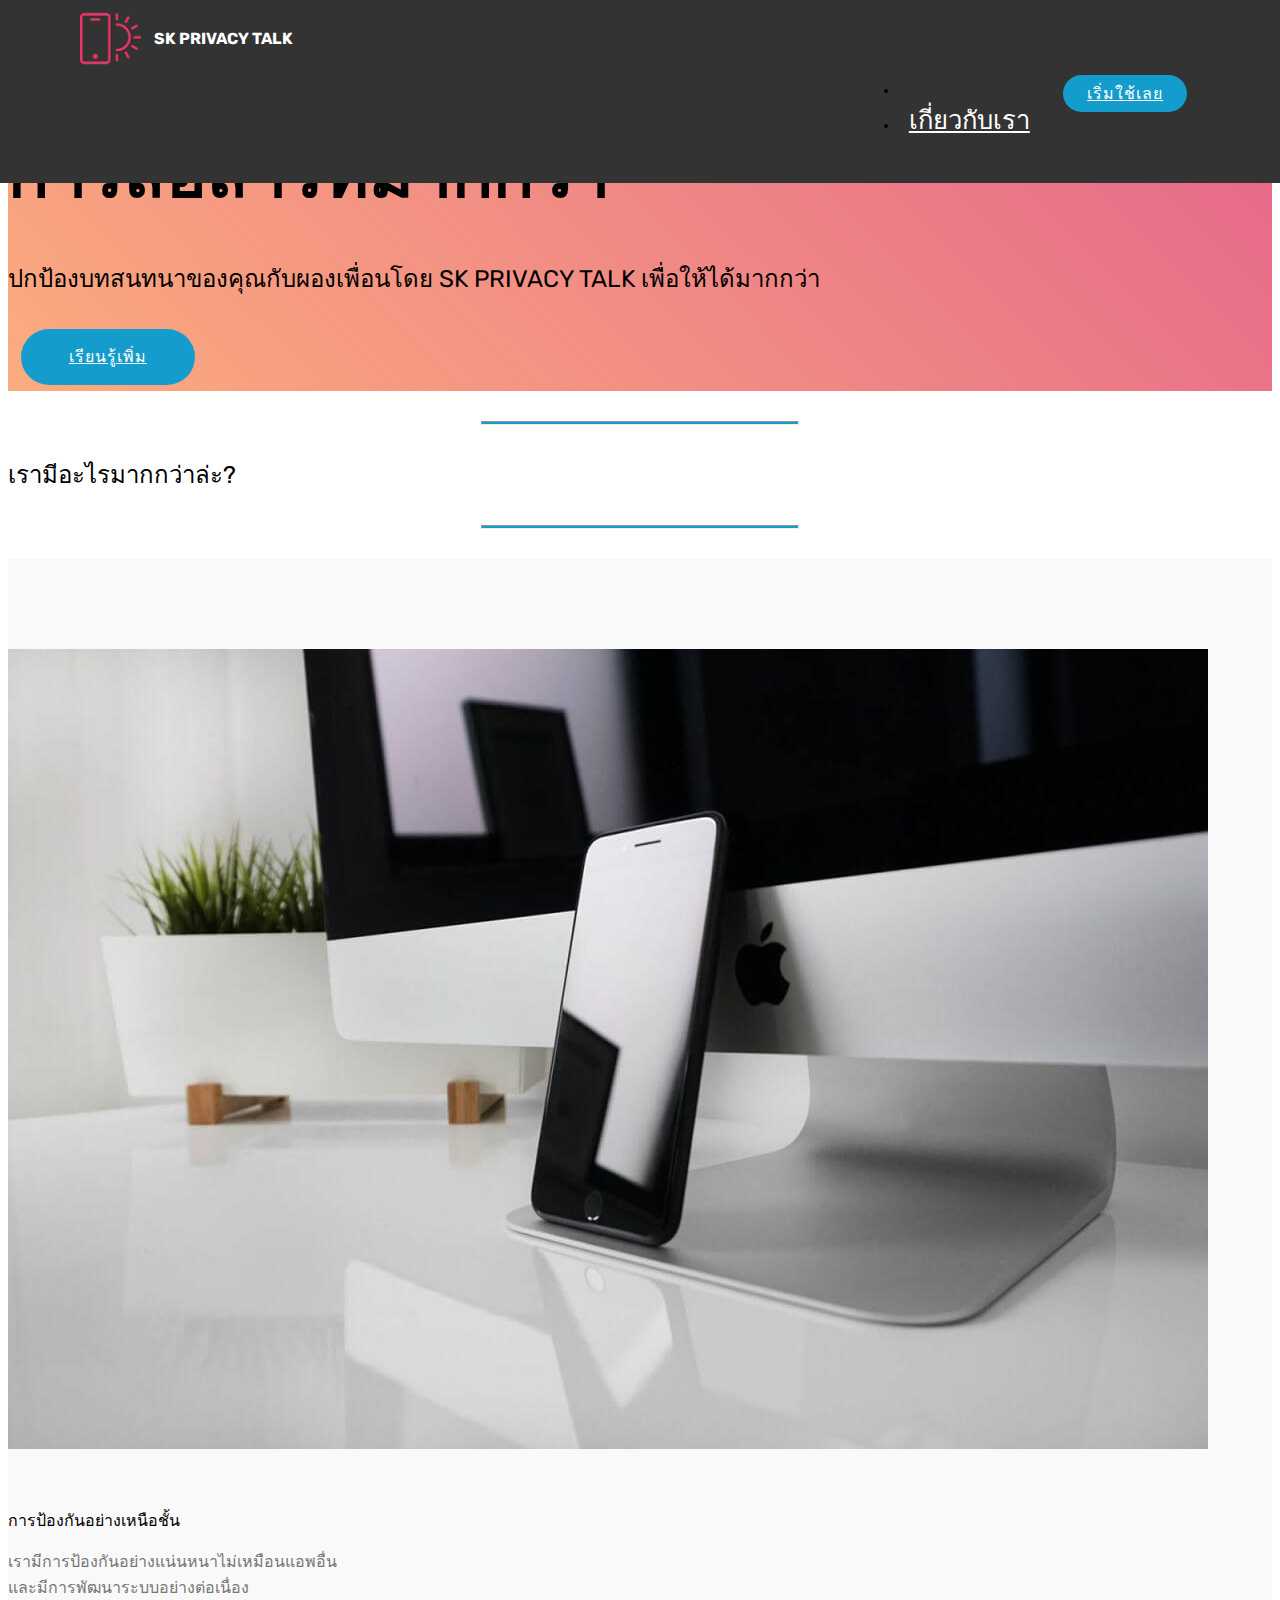
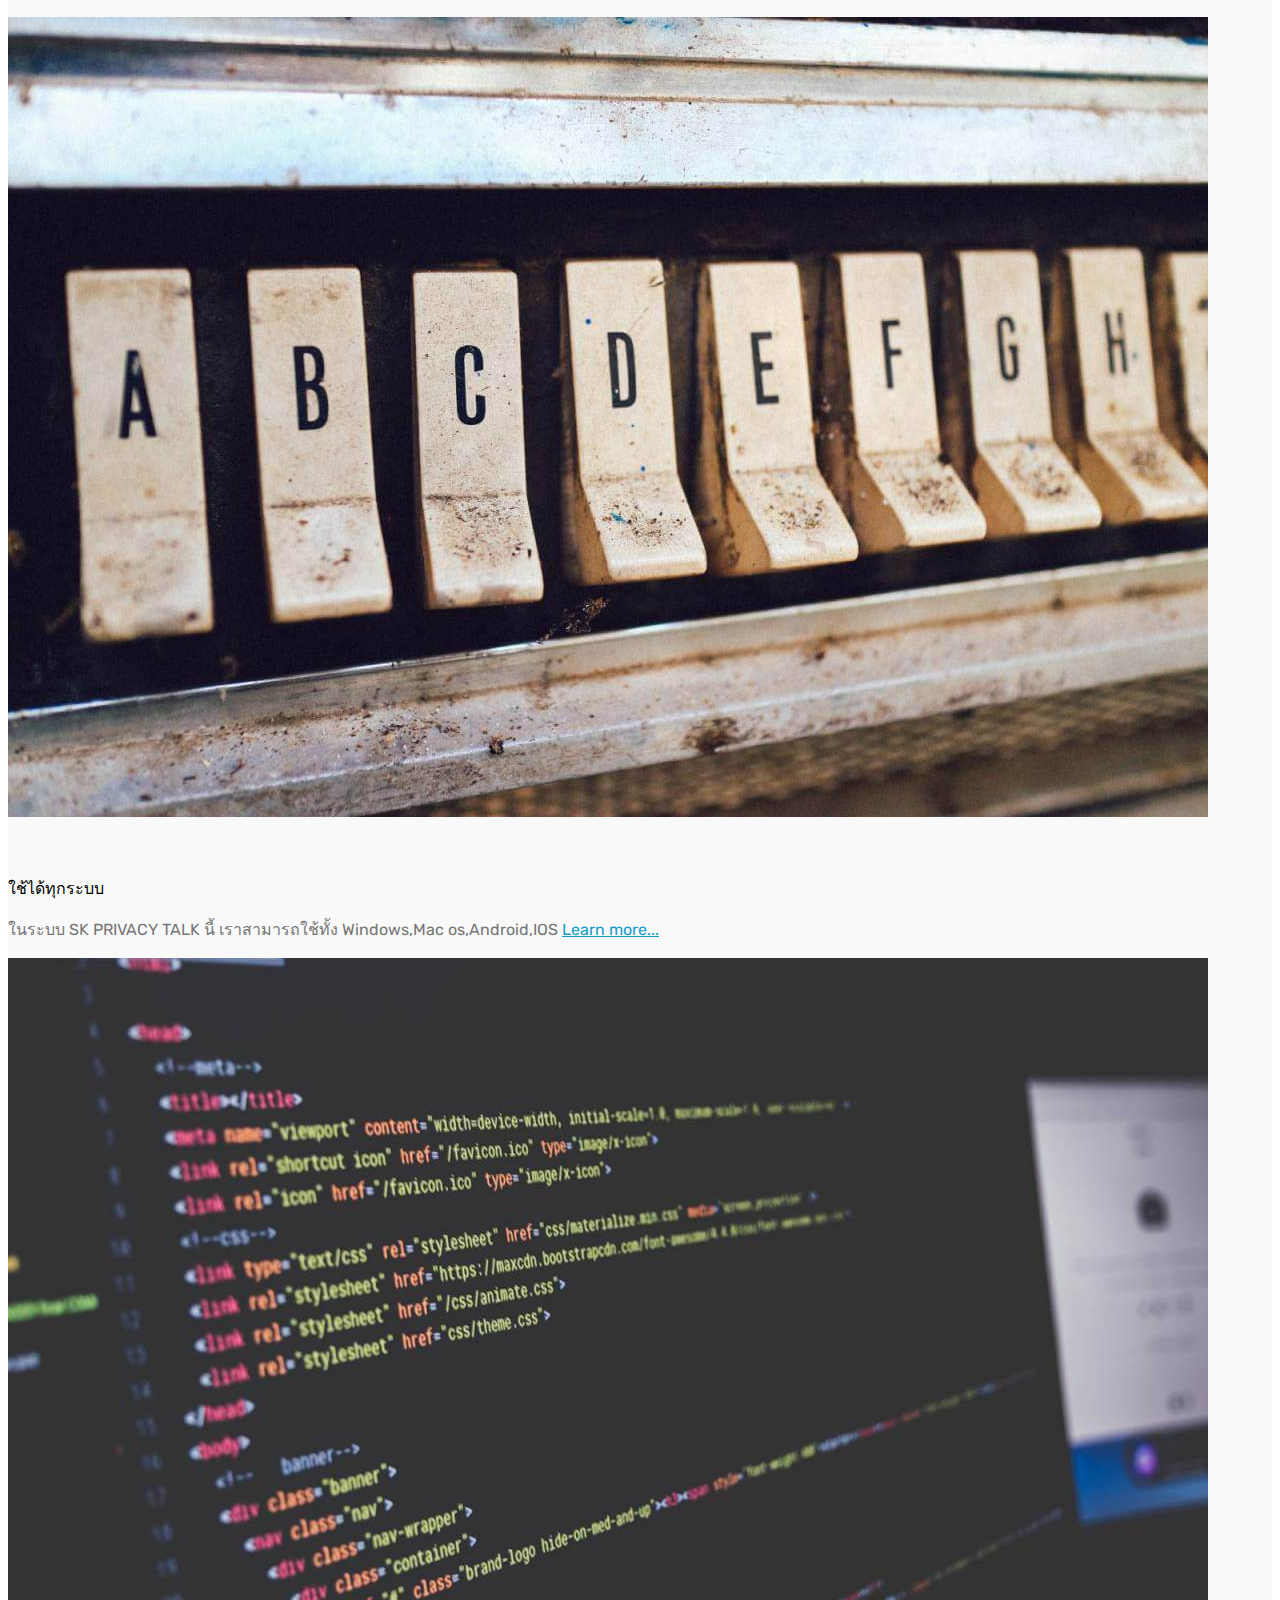
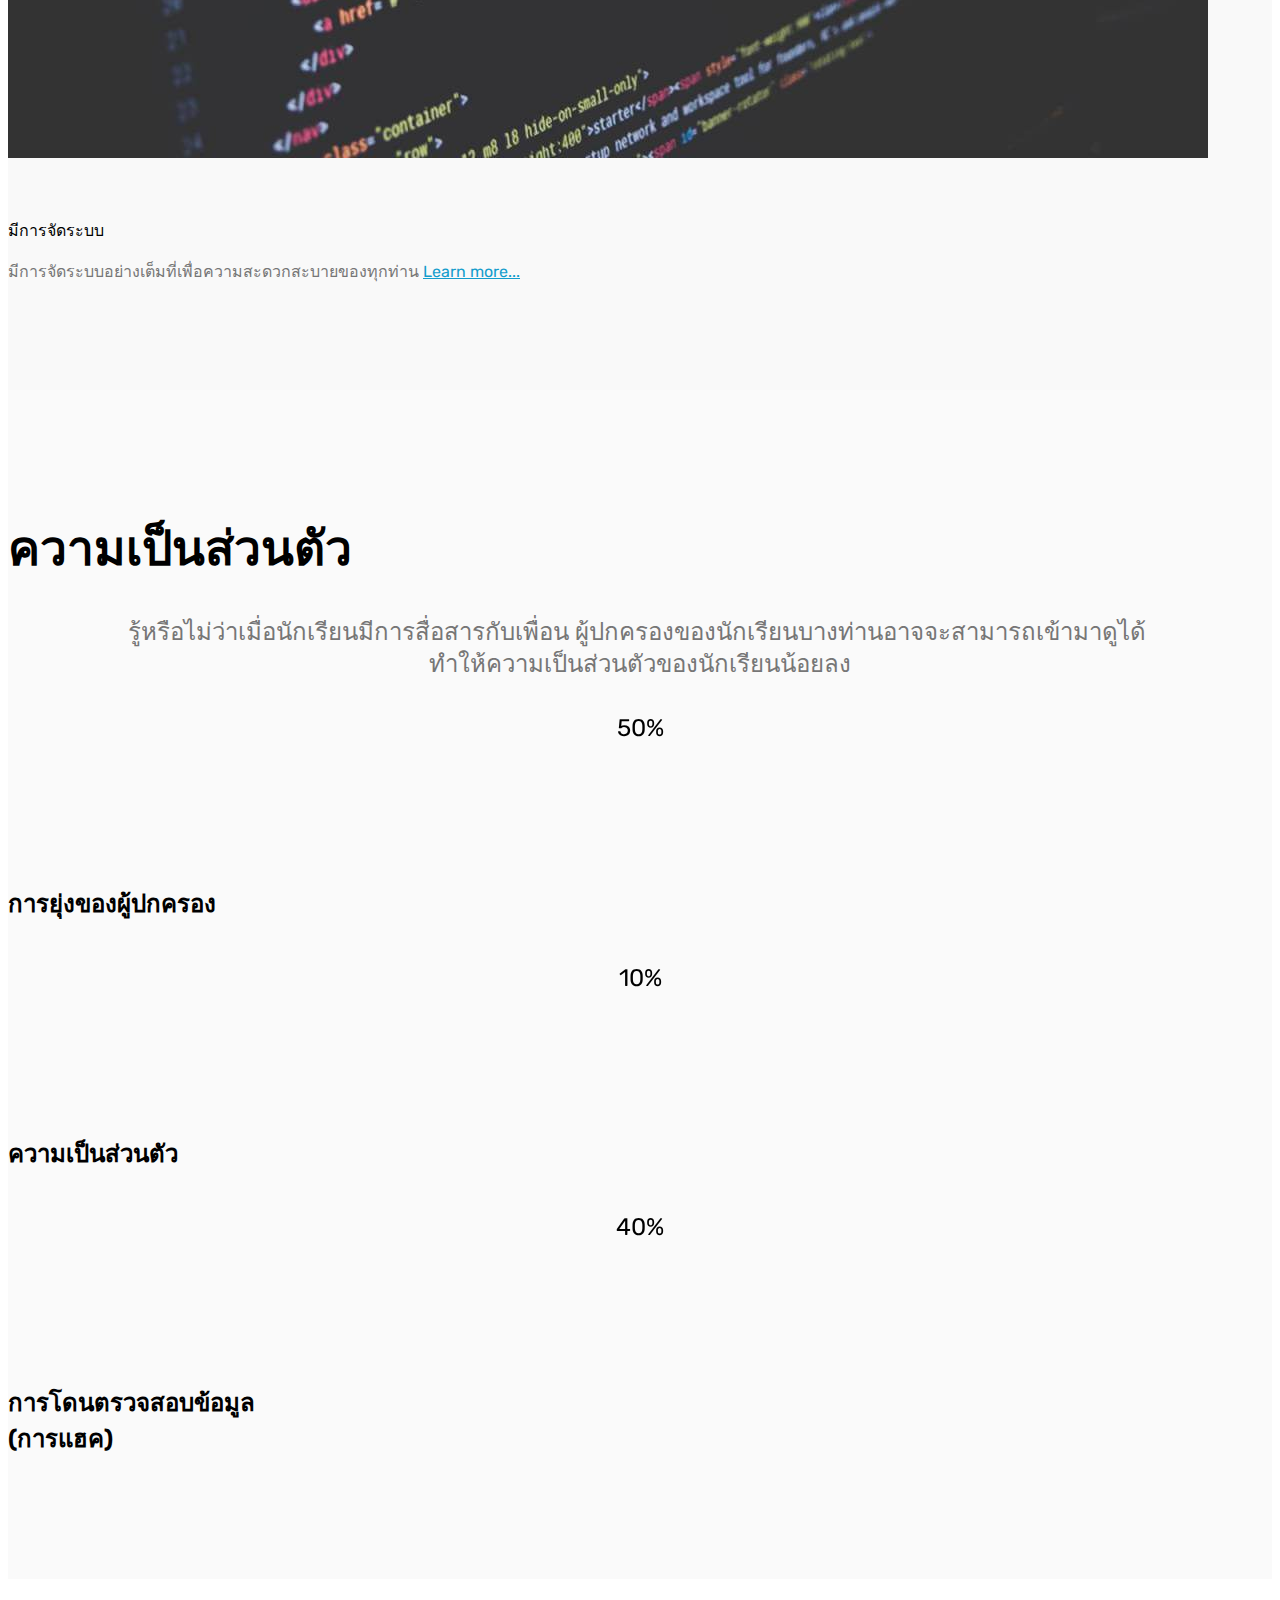
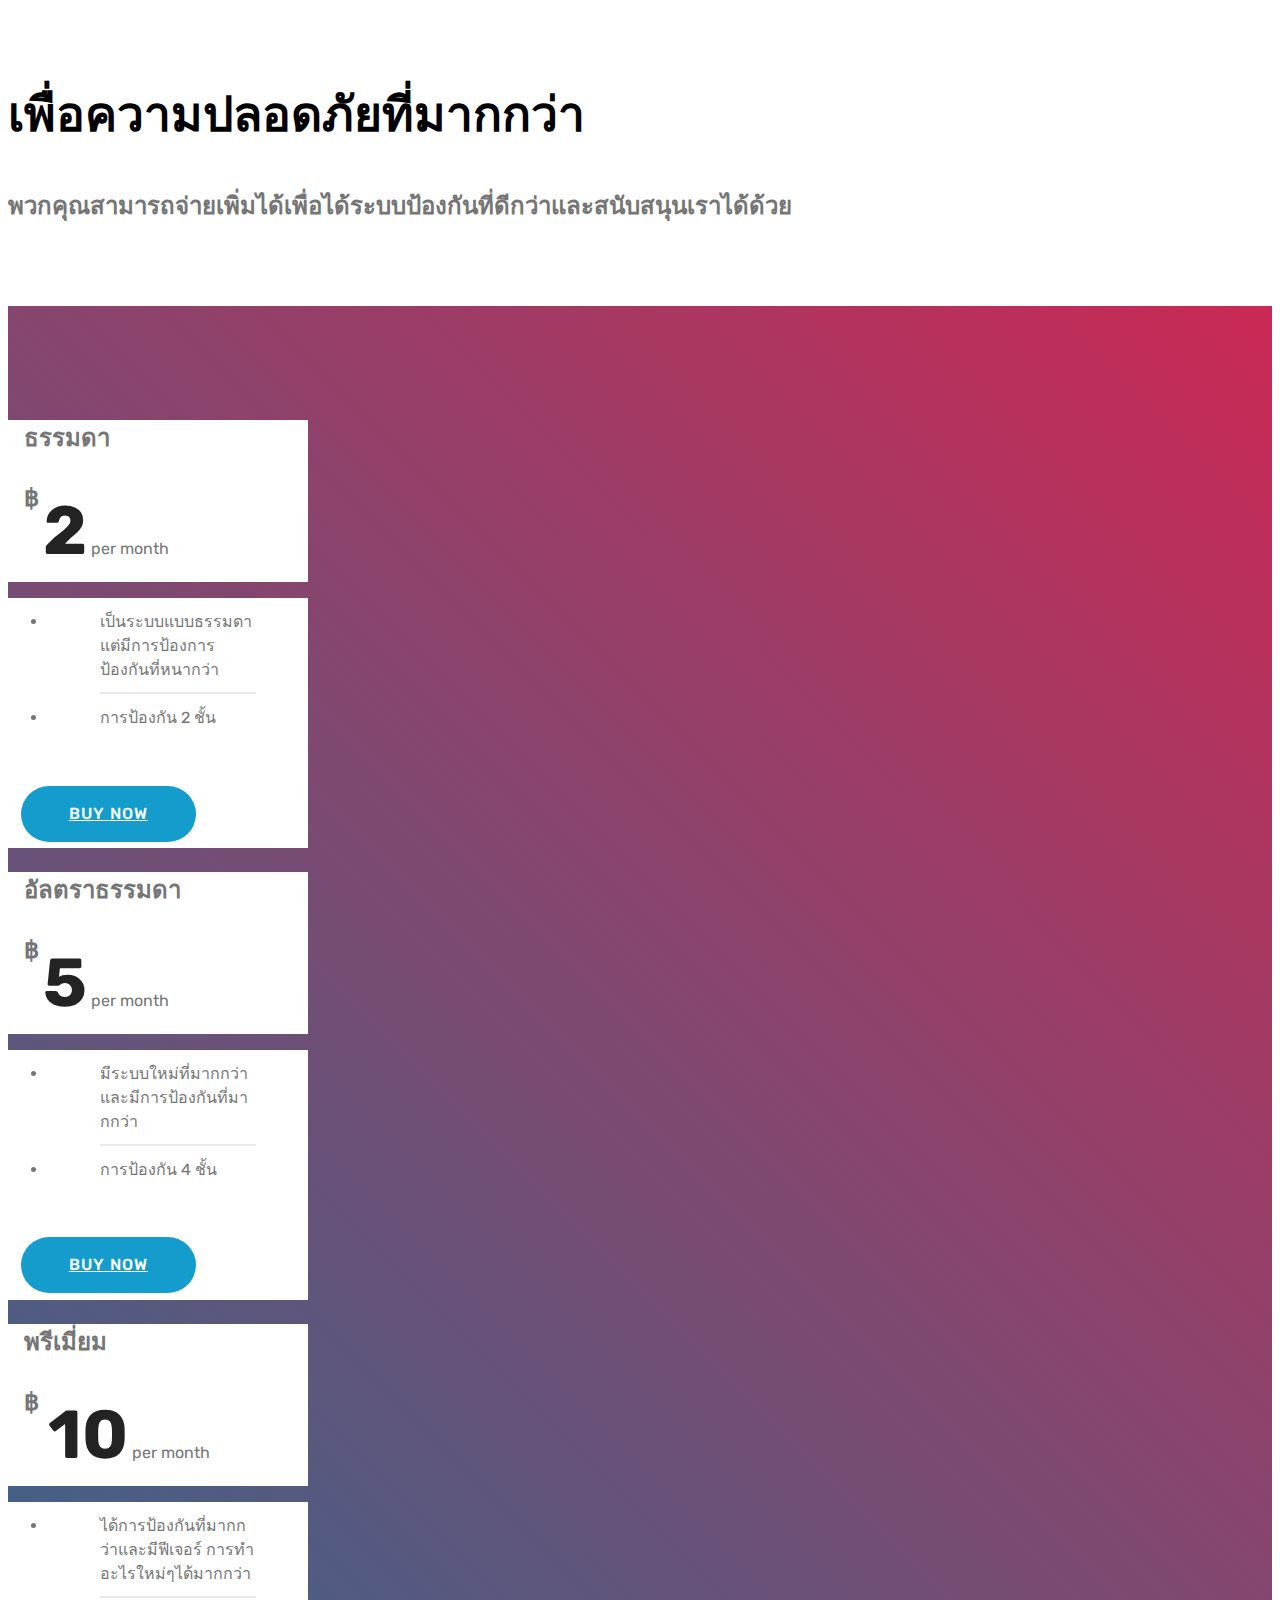
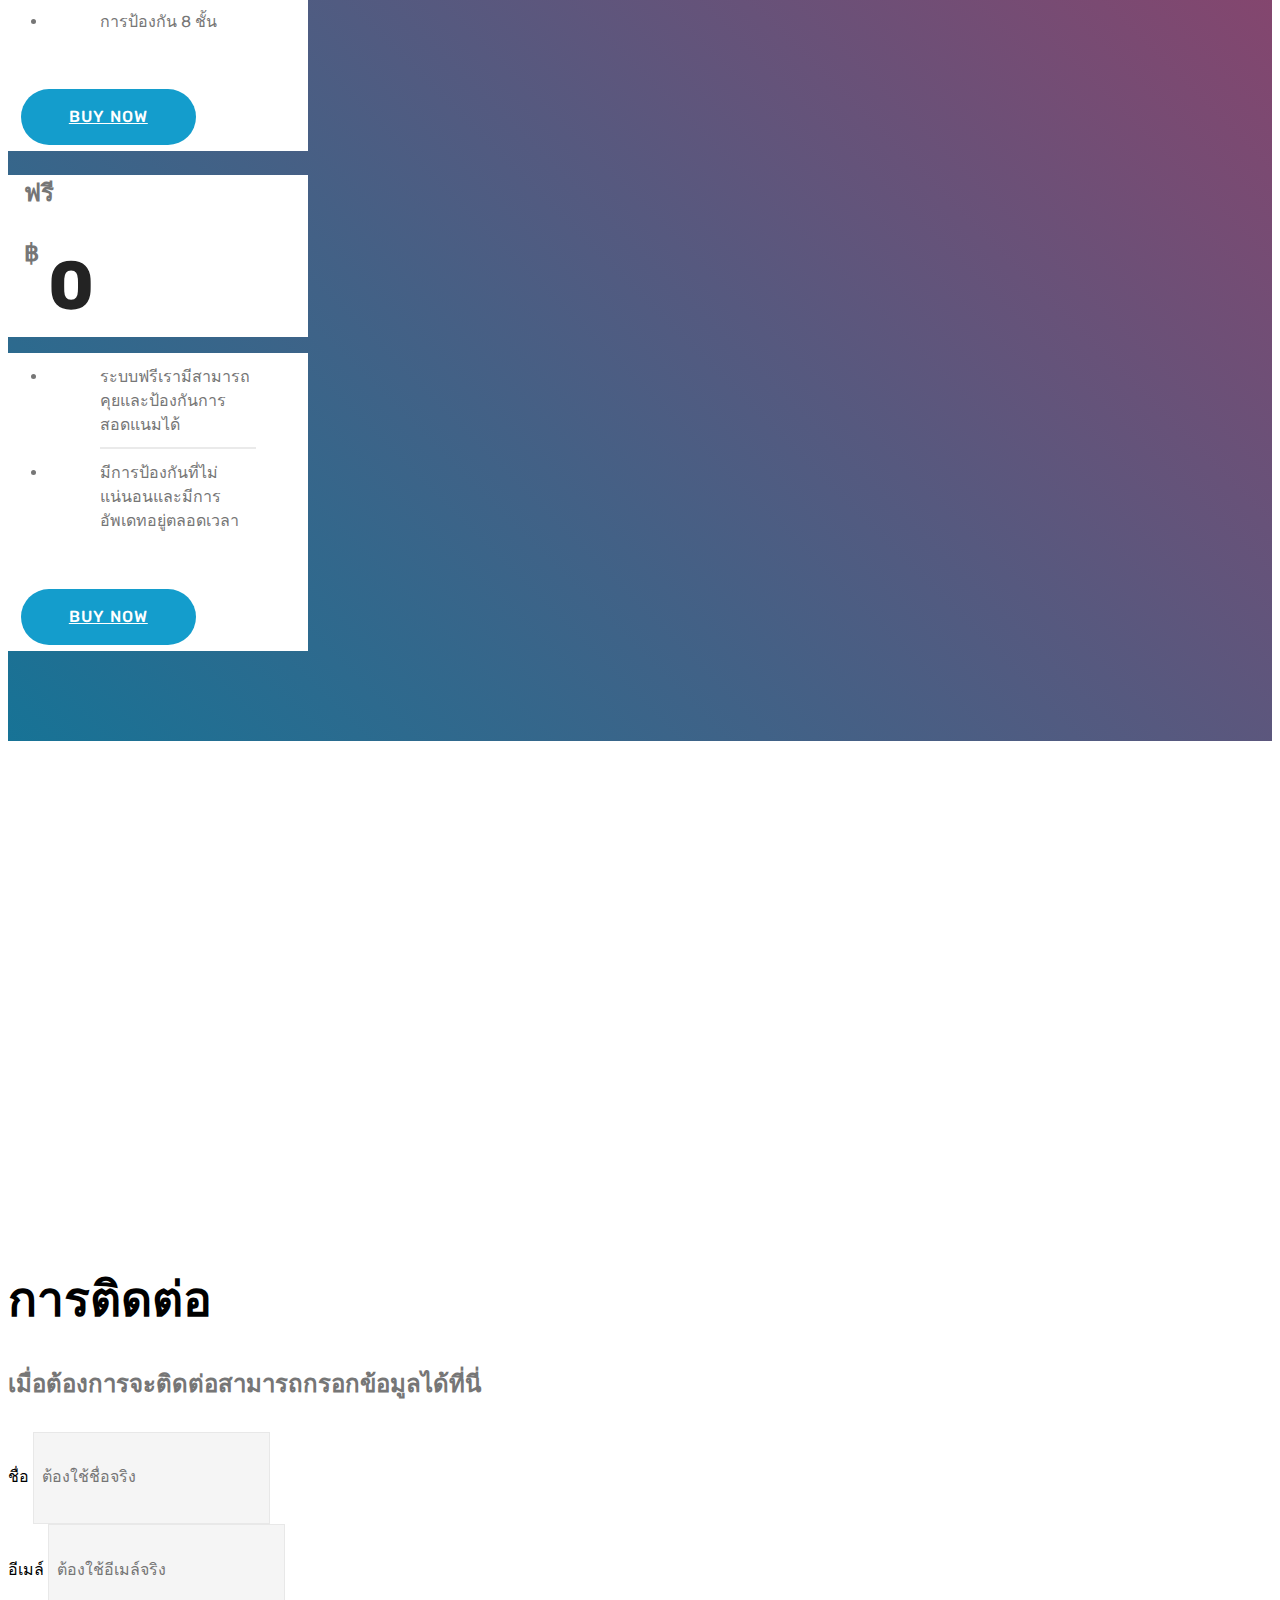
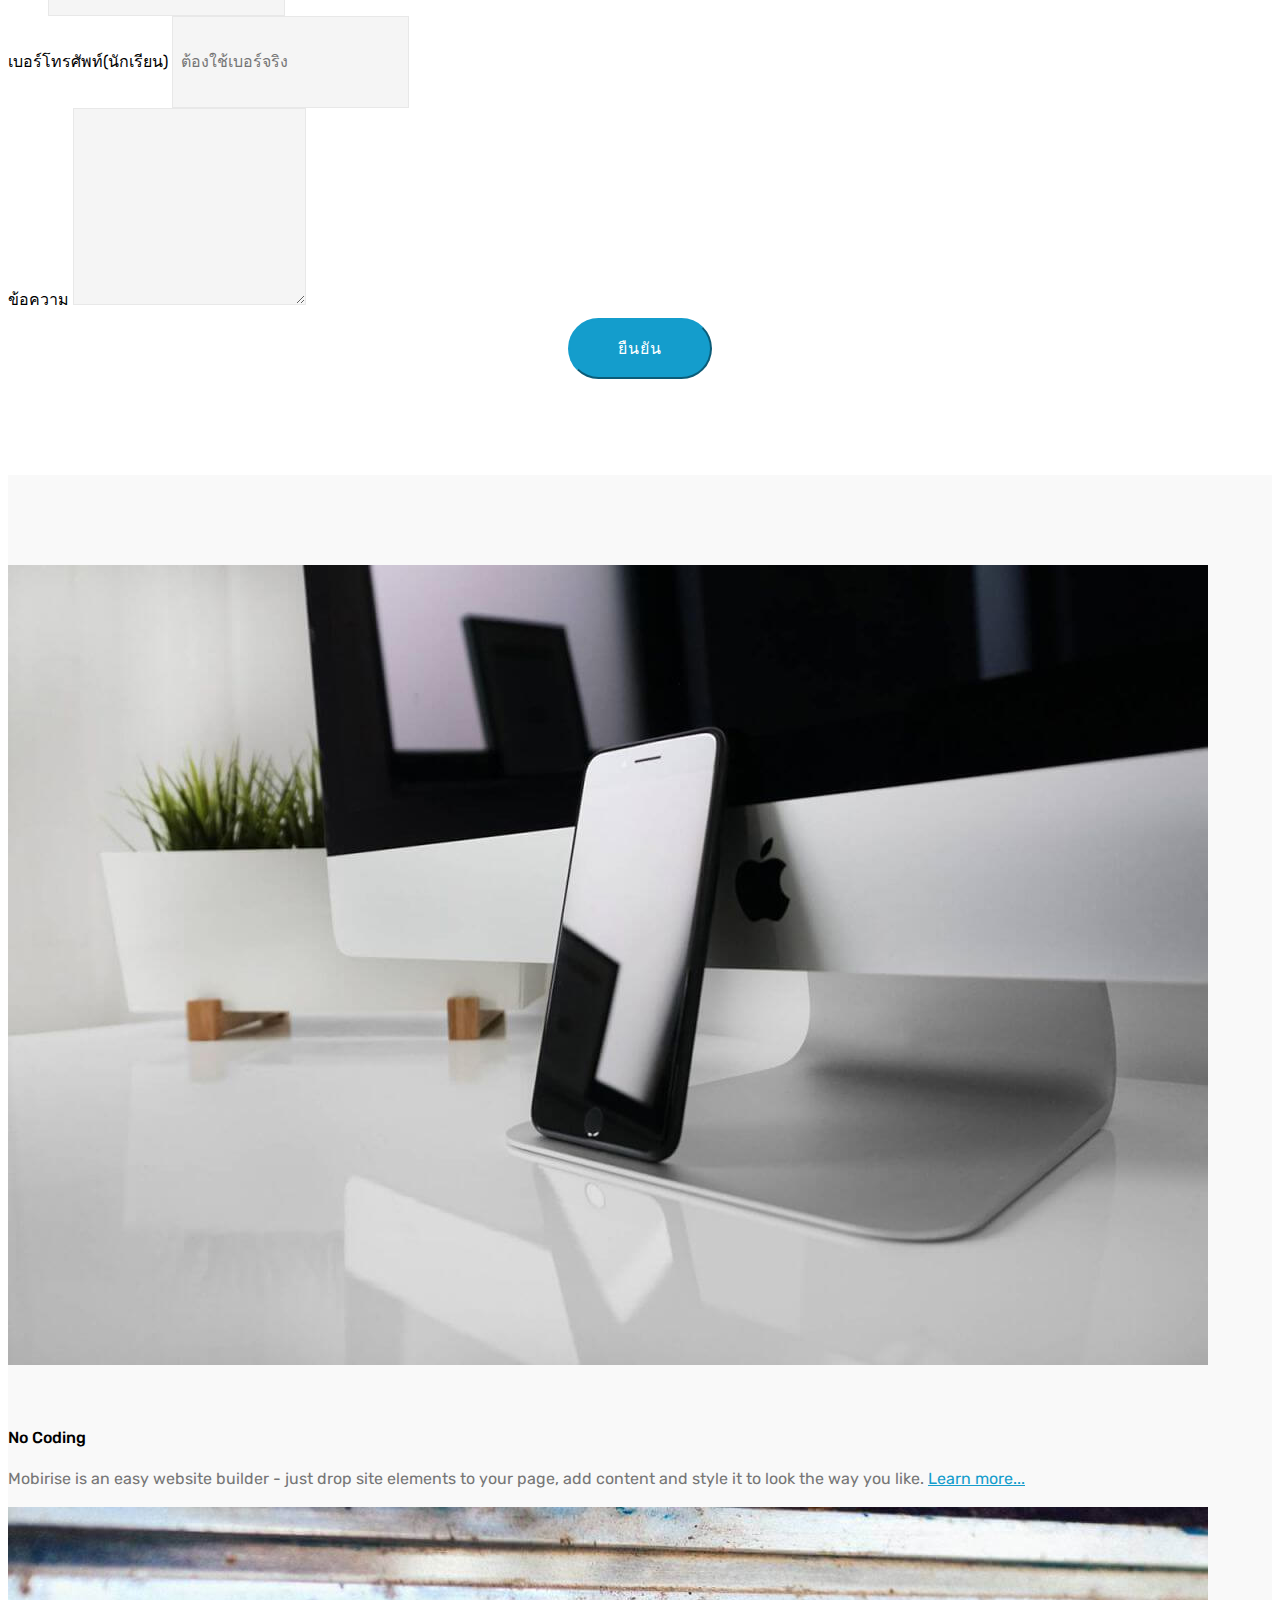
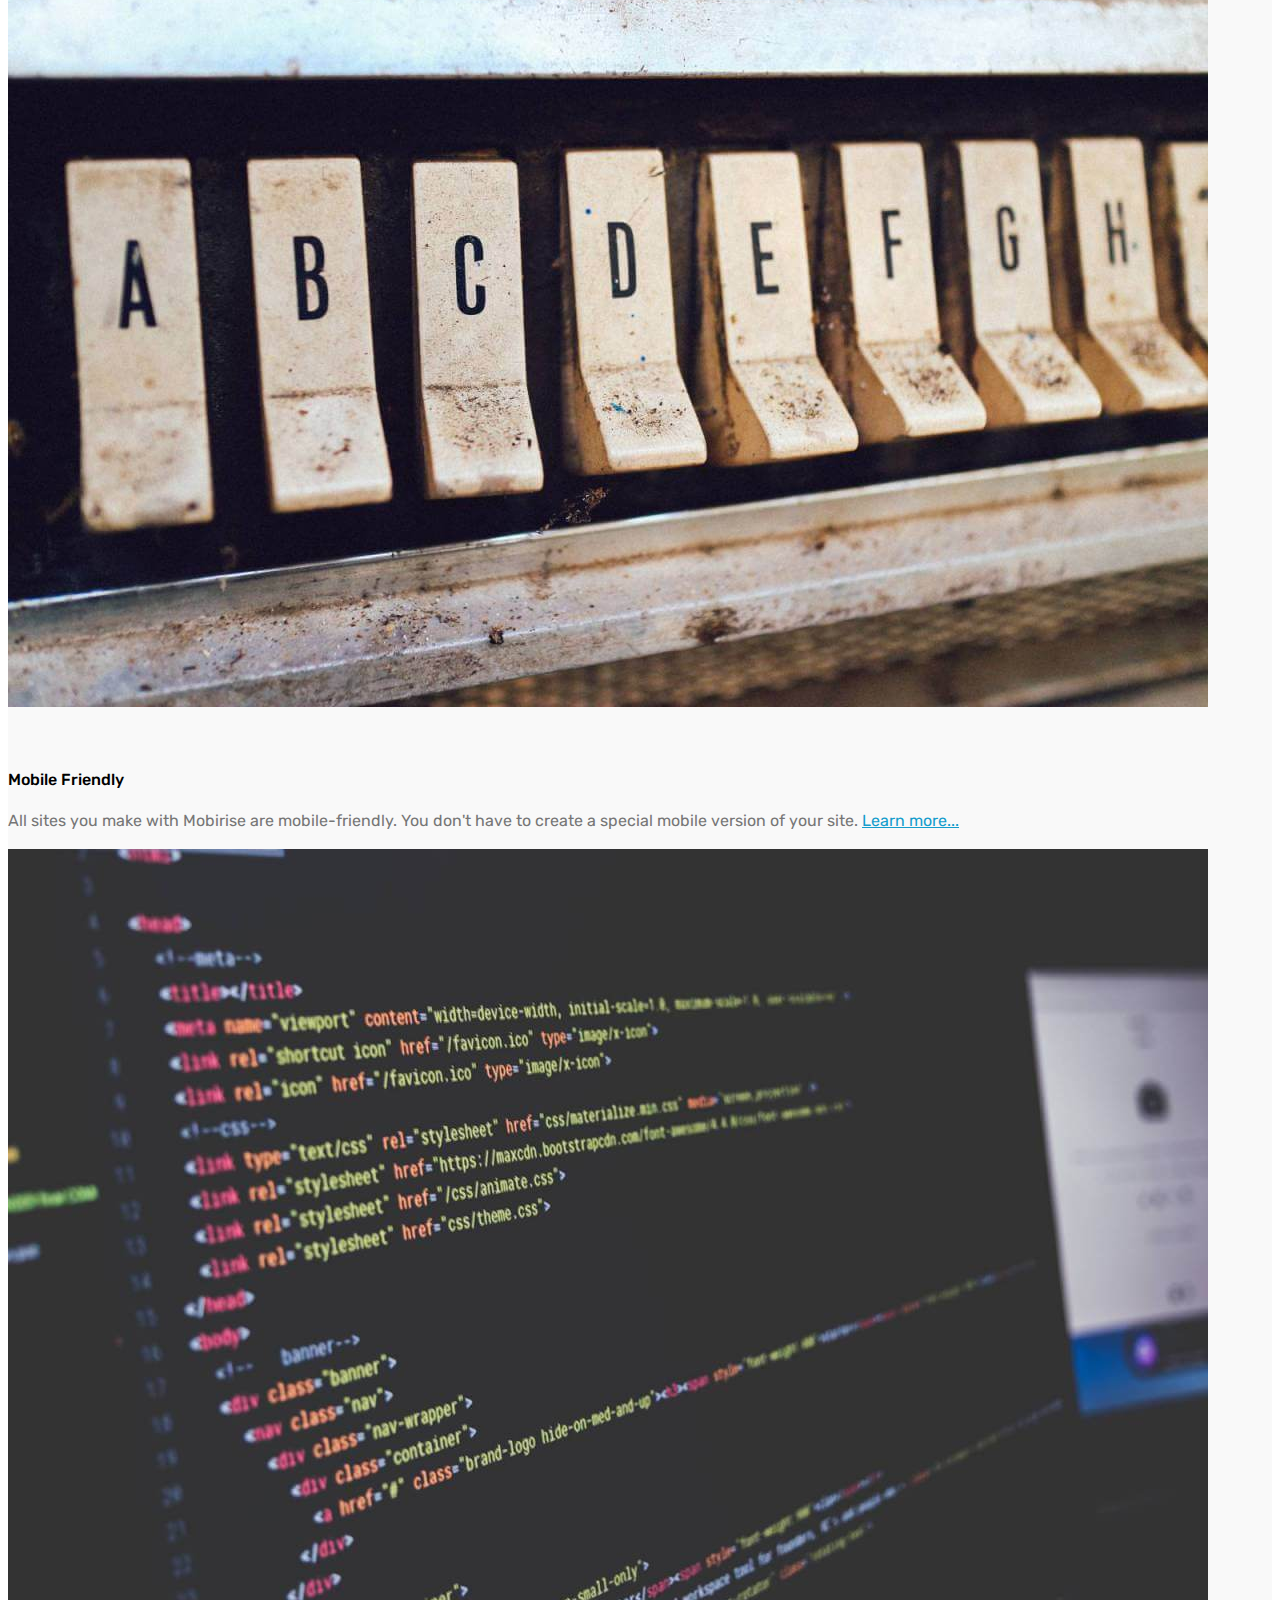
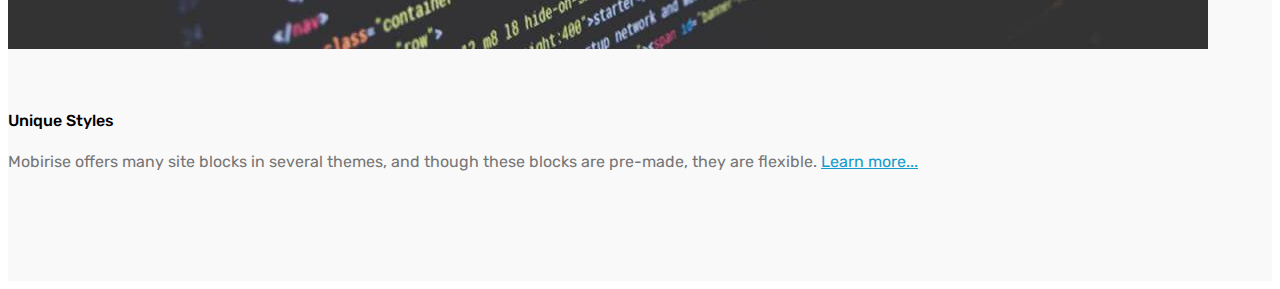
==== commit 7ec2d047: "website1" ====
--- a/index.html
+++ b/index.html
@@ -60,7 +60,7 @@
     </nav>
 </section>
 
-<section class="engine"><a href="https://mobiri.se/u">bootstrap html templates</a></section><section class="header11 cid-r2Sqiwz2xL mbr-fullscreen" id="header11-c">
+<section class="engine"><a href="https://mobiri.se/h">how to create your own web page for free</a></section><section class="header11 cid-r2Sqiwz2xL mbr-fullscreen" id="header11-c">
 
     <!-- Block parameters controls (Blue "Gear" panel) -->
     
@@ -341,7 +341,7 @@
             <div class="media-container-column col-lg-8" data-form-type="formoid">
                     <div data-form-alert="" hidden="">ขอบคุณมากที่ให่ความร่วมมือครับ!</div>
             
-                    <form class="mbr-form" action="https://mobirise.com/" method="post" data-form-title="Mobirise Form"><input type="hidden" name="email" data-form-email="true" value="NhGtvxe1d0GUUL0Erh9fjCTazriINabTfbIQw4+nFcf6NtQrD5a1gkq3P8ZyT4GCl4jzRclevbGAfqQcbmQWlJPH3odsC5XqxIpdiz2YA6uuQgycEwM6g0g7+JHof/IL" data-form-field="Email">
+                    <form class="mbr-form" action="https://mobirise.com/" method="post" data-form-title="Mobirise Form"><input type="hidden" name="email" data-form-email="true" value="RAPs3rw48jG7uPUxdDN/TC4QDPWdipOLYictIrHr6tL+4kwYaCpLKgb2x3UIz9DfiJkpNgbVZZBGz10yU2YlVJvKf5vUbOWPHstf30d7fmJkV7WfdvGq6PEOZXYuEf02" data-form-field="Email">
                         <div class="row row-sm-offset">
                             <div class="col-md-4 multi-horizontal" data-for="name">
                                 <div class="form-group">
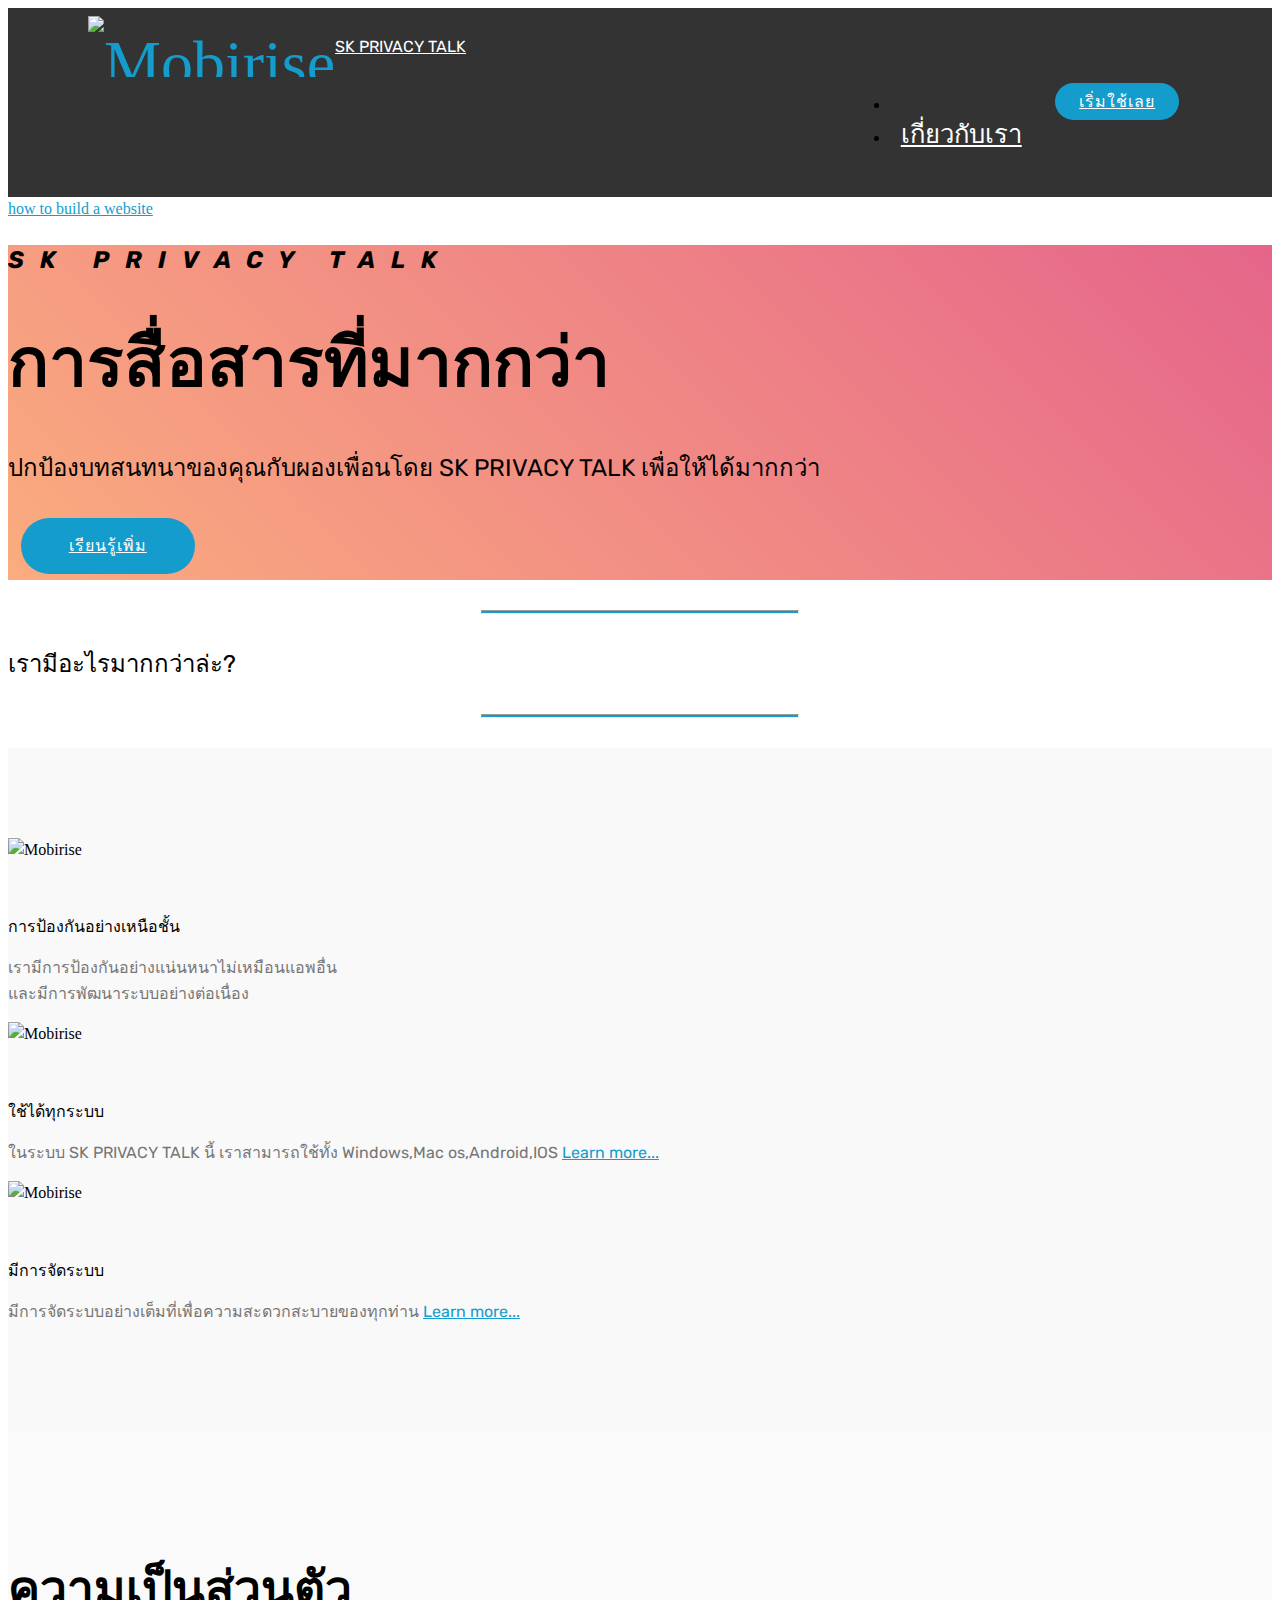
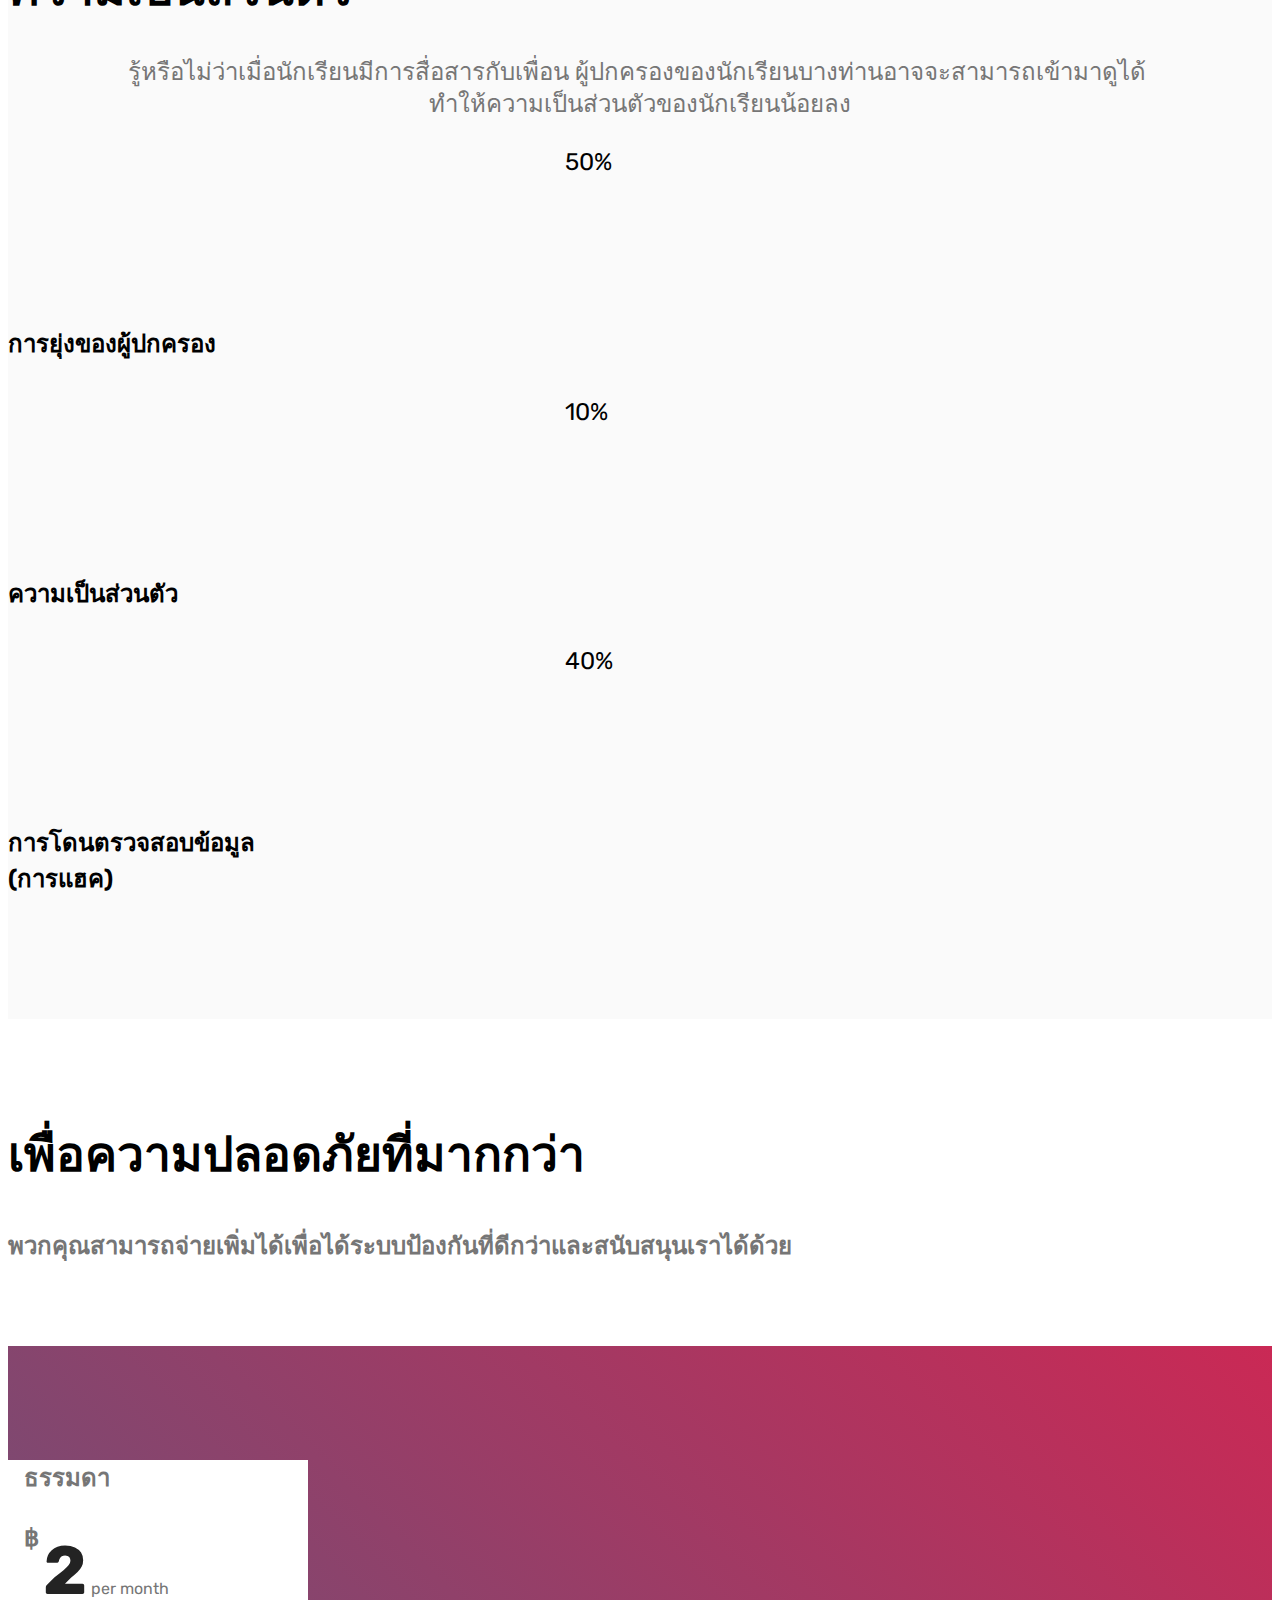
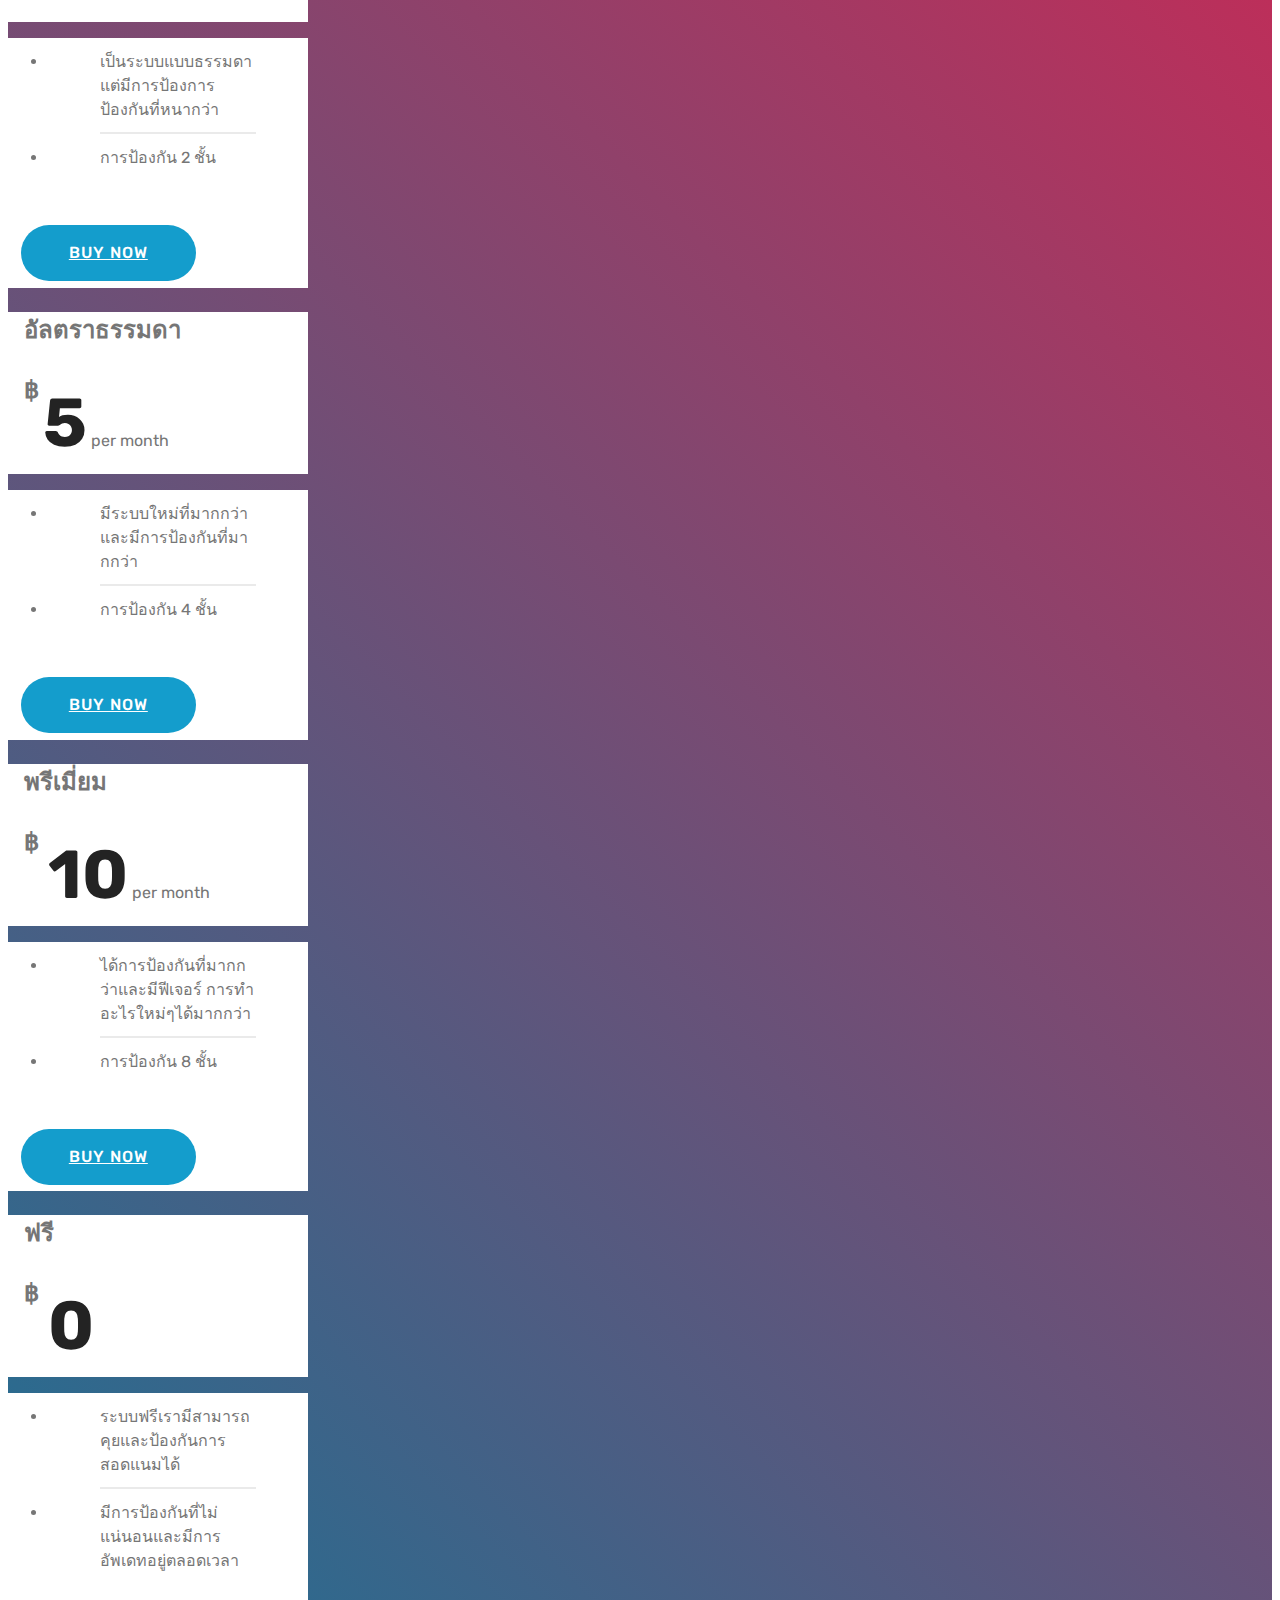
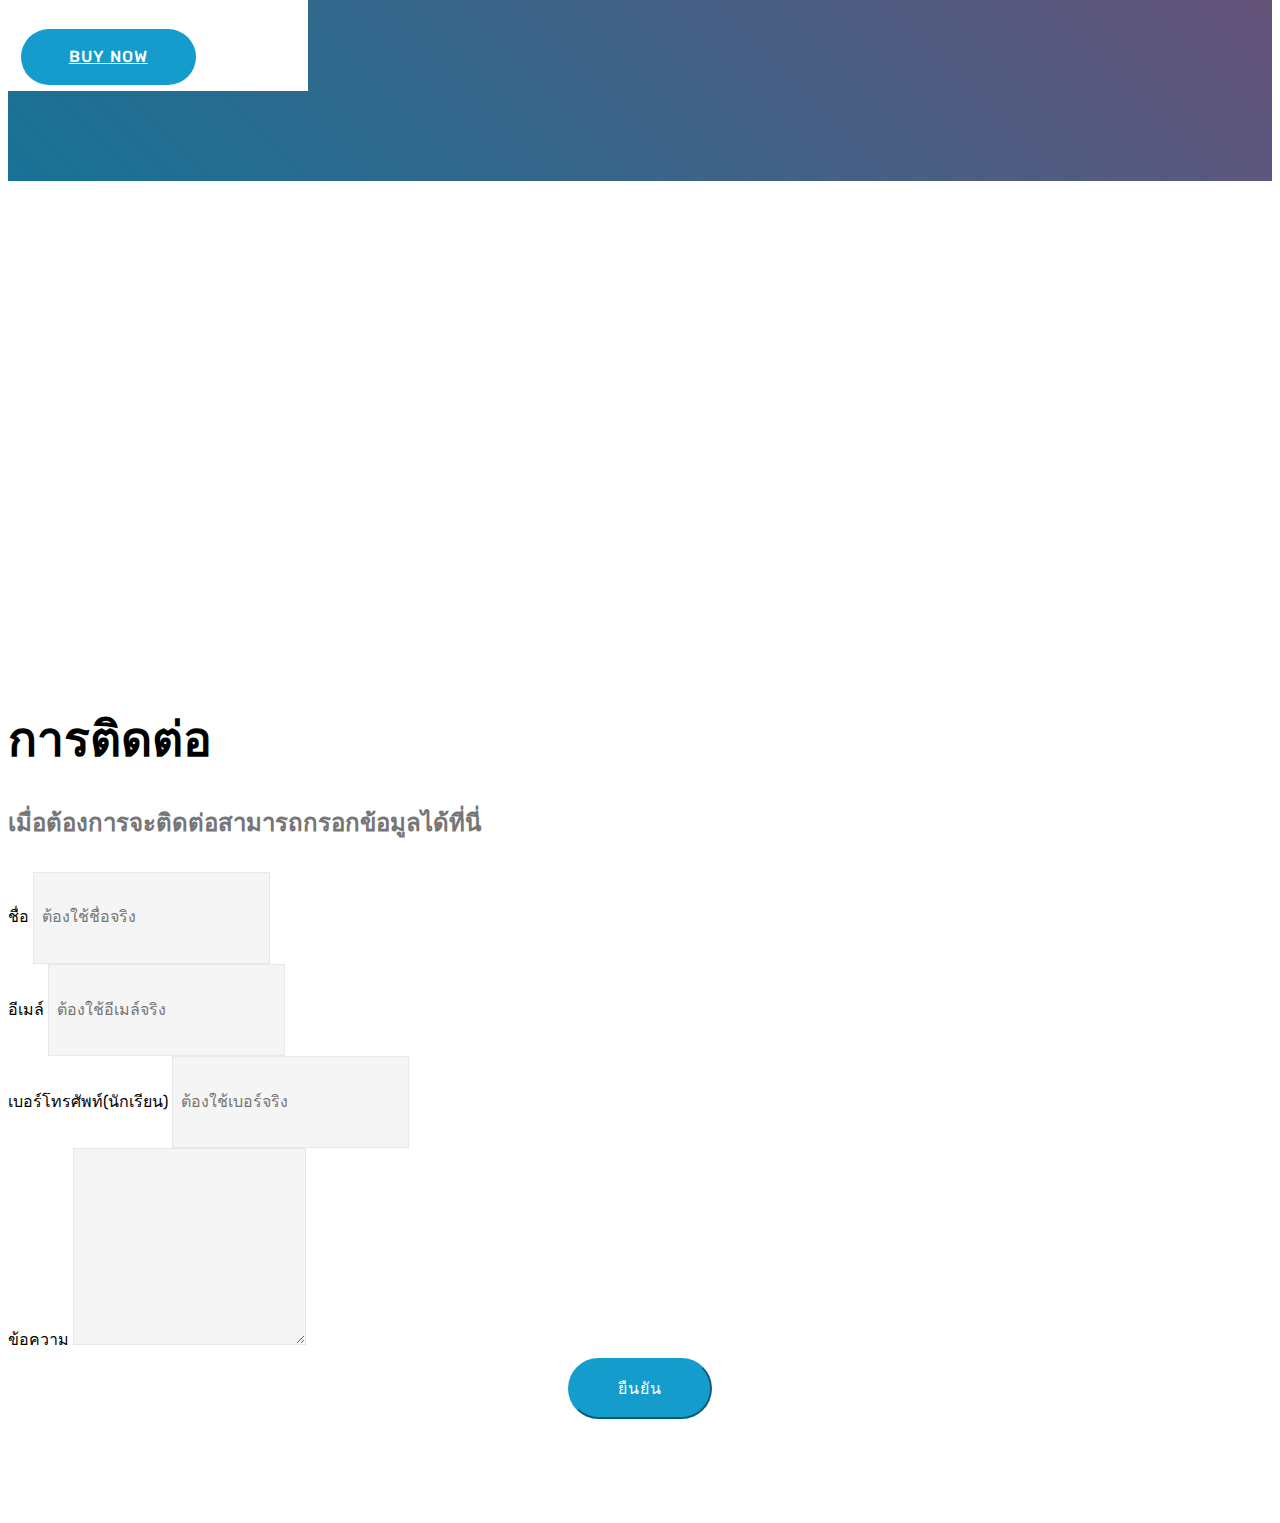
==== commit a41b019a: "website 2" ====
--- a/index.html
+++ b/index.html
@@ -60,7 +60,7 @@
     </nav>
 </section>
 
-<section class="engine"><a href="https://mobiri.se/h">how to create your own web page for free</a></section><section class="header11 cid-r2Sqiwz2xL mbr-fullscreen" id="header11-c">
+<section class="engine"><a href="https://mobiri.se/g">how to build a website</a></section><section class="header11 cid-r2Sqiwz2xL mbr-fullscreen" id="header11-c">
 
     <!-- Block parameters controls (Blue "Gear" panel) -->
     
@@ -341,7 +341,7 @@
             <div class="media-container-column col-lg-8" data-form-type="formoid">
                     <div data-form-alert="" hidden="">ขอบคุณมากที่ให่ความร่วมมือครับ!</div>
             
-                    <form class="mbr-form" action="https://mobirise.com/" method="post" data-form-title="Mobirise Form"><input type="hidden" name="email" data-form-email="true" value="RAPs3rw48jG7uPUxdDN/TC4QDPWdipOLYictIrHr6tL+4kwYaCpLKgb2x3UIz9DfiJkpNgbVZZBGz10yU2YlVJvKf5vUbOWPHstf30d7fmJkV7WfdvGq6PEOZXYuEf02" data-form-field="Email">
+                    <form class="mbr-form" action="https://mobirise.com/" method="post" data-form-title="Mobirise Form"><input type="hidden" name="email" data-form-email="true" value="WwUpM3FhlVMxoODBwWFAtb/1mjfLrvg1F/VWp6GApXUSNfSN+DIsiTtutuL2pIGALyhtw2BZdx3cp0GOLxT9WBOb01td6kFGzjUj8+z45zxnQ8wGbZGkE8RxyAJSZCU4" data-form-field="Email">
                         <div class="row row-sm-offset">
                             <div class="col-md-4 multi-horizontal" data-for="name">
                                 <div class="form-group">
@@ -374,67 +374,6 @@
     </div>
 </section>
 
-<section class="features2 cid-r2Ssg017Ft" id="features2-g">
-
-    
-
-    
-    
-    <div class="container">
-        <div class="media-container-row">
-            <div class="card p-3 col-12 col-md-6 col-lg-4">
-                <div class="card-wrapper">
-                    <div class="card-img">
-                        <img src="assets/images/01.jpg" alt="Mobirise">
-                    </div>
-                    <div class="card-box">
-                        <h4 class="card-title pb-3 mbr-fonts-style display-7">
-                            No Coding
-                        </h4>
-                        <p class="mbr-text mbr-fonts-style display-7">
-                            Mobirise is an easy website builder - just drop site elements to your page, add content and style it to look the way you like. <a href="http://mobirise.com">Learn more...</a>
-                        </p>
-                    </div>
-                </div>
-            </div>
-
-            <div class="card p-3 col-12 col-md-6 col-lg-4">
-                <div class="card-wrapper">
-                    <div class="card-img">
-                        <img src="assets/images/02.jpg" alt="Mobirise">
-                    </div>
-                    <div class="card-box ">
-                        <h4 class="card-title pb-3 mbr-fonts-style display-7">
-                            Mobile Friendly
-                        </h4>
-                        <p class="mbr-text mbr-fonts-style display-7">
-                            All sites you make with Mobirise are mobile-friendly. You don't have to create a special mobile version of your site. <a href="http://mobirise.com">Learn more...</a>
-                        </p>
-                    </div>
-                </div>
-            </div>
-
-            <div class="card p-3 col-12 col-md-6 col-lg-4">
-                <div class="card-wrapper">
-                    <div class="card-img">
-                        <img src="assets/images/03.jpg" alt="Mobirise">
-                    </div>
-                    <div class="card-box">
-                        <h4 class="card-title pb-3 mbr-fonts-style display-7">
-                            Unique Styles
-                        </h4>
-                        <p class="mbr-text mbr-fonts-style display-7">
-                            Mobirise offers many site blocks in several themes, and though these blocks are pre-made, they are flexible. <a href="http://mobirise.com">Learn more...</a>
-                        </p>
-                    </div>
-                </div>
-            </div>
-
-            
-        </div>
-    </div>
-</section>
-
 
   <script src="assets/web/assets/jquery/jquery.min.js"></script>
   <script src="assets/popper/popper.min.js"></script>
--- a/assets/mobirise/css/mbr-additional.css
+++ b/assets/mobirise/css/mbr-additional.css
@@ -1953,23 +1953,3 @@
 .cid-r2SnsKxJzi .dropdown-item:hover {
   color: #c1c1c1 !important;
 }
-.cid-r2Ssg017Ft {
-  padding-top: 90px;
-  padding-bottom: 90px;
-  background-color: #f9f9f9;
-}
-.cid-r2Ssg017Ft h4 {
-  font-weight: 500;
-  margin-bottom: 0;
-  text-align: left;
-}
-.cid-r2Ssg017Ft p {
-  color: #767676;
-  text-align: left;
-}
-.cid-r2Ssg017Ft .card-box {
-  padding-top: 2rem;
-}
-.cid-r2Ssg017Ft .card-wrapper {
-  height: 100%;
-}
